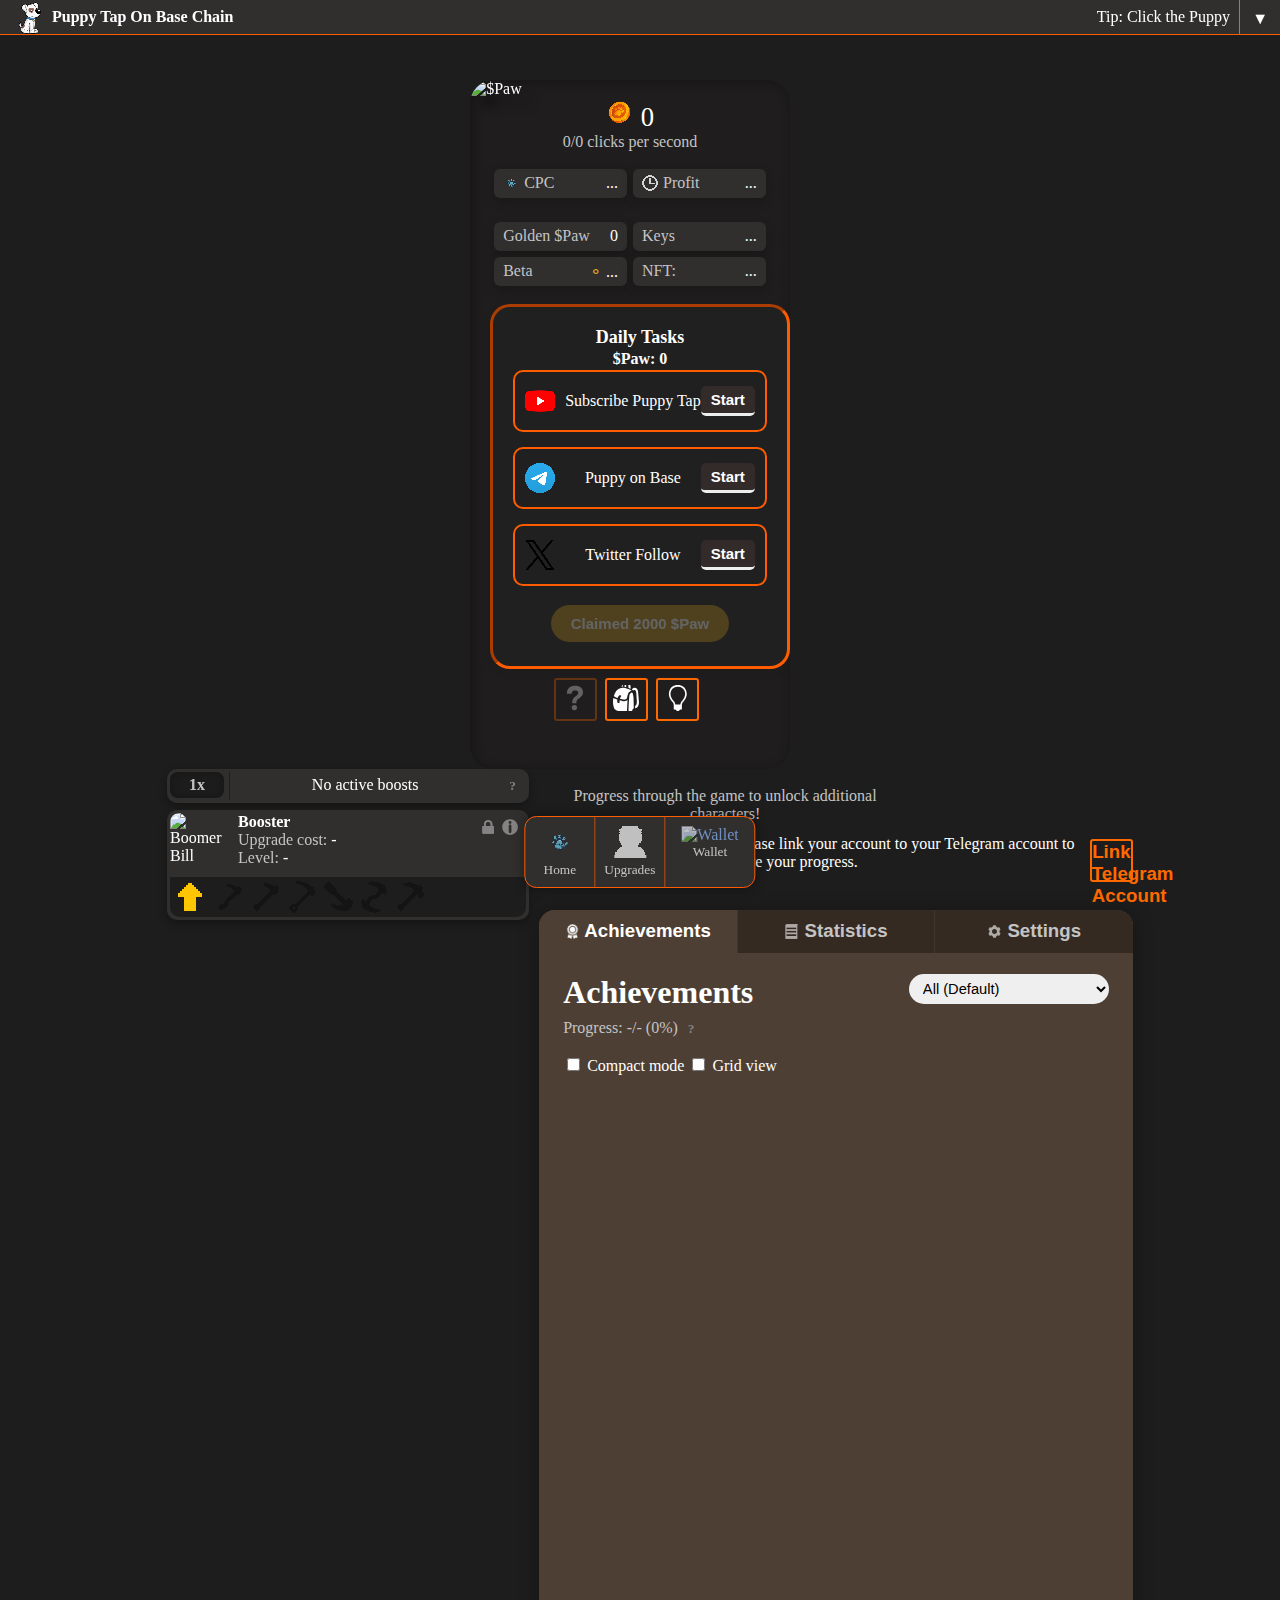
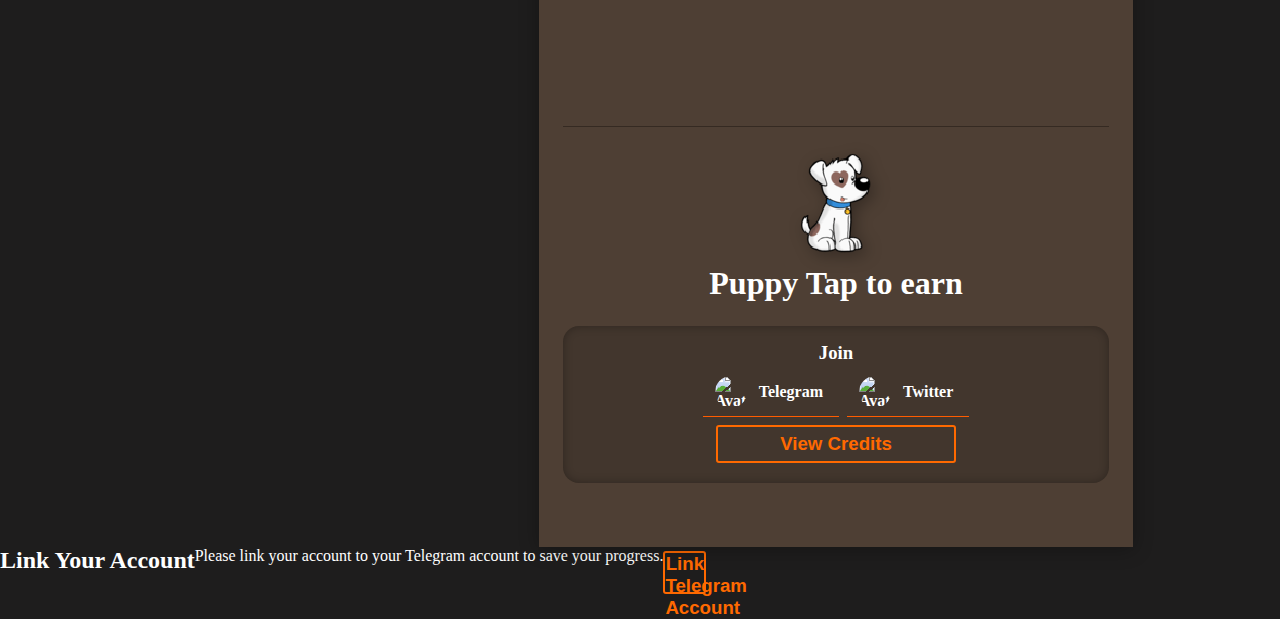
==== index.html @ f2ad4b9a "update" ====
<!DOCTYPE html>
<html lang="en">
<head>
    <meta charset="UTF-8">
    <meta http-equiv="X-UA-Compatible" content="IE=edge">
    <meta name="viewport" content="width=device-width, initial-scale=1.0">

    <!-- Main -->
    <title id="page_title">Puppy Tap On Base </title>
    <link rel="shortcut icon" type="image/png" href="./assets/stats/puppy.png"/>
    <meta name="theme-color" content="#312e2e" id="theme_color">

    <!-- CSS -->
    <link rel="stylesheet" type="text/css" href="puppy_clicker.css">
    <link rel="stylesheet" type="text/css" href="themes.css">

    <!-- Social metadata (link preview) -->
    <!-- https://stackoverflow.com/a/54266944/11039898 -->
    <meta property="og:title" content="puppy" />
    <meta property="og:type" content="website" />
    <meta property="og:url" content="https://game.nasirsynergy.com.ng/" />
    <meta property="og:image" content="https://game.nasirsynergy.com/assets/puppy%20Clicker.png" />

    <!-- Description -->
    <meta name="description" content="Puppy tap game is an exponential growth clicker game where clicking is always incentivised">
    <meta property="og:description" content="Puppy tap game is an exponential growth clicker game where clicking is always incentivised" />

    <!-- Javascript -->
    <script src="puppy_utilities.js" defer></script>
    <script src="gamedata.js" defer></script>
    <script src="puppy_clicker.js" defer></script>
    <script src="styling.js" defer></script>
    <script src="user.js" defer></script>

    <!-- Google tag (gtag.js) -->
<script async src="https://www.googletagmanager.com/gtag/js?id=G-NTHCZFXKB8"></script>
<script>
  window.dataLayer = window.dataLayer || [];
  function gtag(){dataLayer.push(arguments);}
  gtag('js', new Date());

  gtag('config', 'G-NTHCZFXKB8');
</script>
    
    <script src="https://sad.adsgram.ai/js/sad.min.js"></script>
    
</head>
<body>
    <!-- Toast notifications -->
    <div id="toast_container">
        <div id="toasts_clear" onclick="clearToasts()">Close All</div>
    </div>

    <!-- Main page -->
    <main id="main">
        <!-- Status bar -->
        <div class="status_bar">
            <!-- Display when Javascript is turned off -->
            <noscript class="center">
                <style>noscript > div { width: 100%; padding: 16px 0; background-color: var(--warning-red); }</style>
                <div class="center">
                    <b><u>Notice:</u></b> Javascript is required to play Puppy Clicker.<br/>
                    You'll need to enable Javascript for this site in your browser's settings
                </div>
            </noscript>

            <!-- Status bar -->
            <div class="basic_info flex">
                
                <h1 style="font-size: 16px; margin: 0; padding-left: 2px;">
                    <img src="./assets/pixel_puppy_32x.png" alt="" id="main_icon" title="Puppy tap Game">
                    Puppy Tap On Base Chain
                </h1>
                <!-- Tips -->
                <div id="Tip" class="link_styling" onclick="tipchange()" tabindex="0" role="button">Tip: Click the Puppy</div>

                <div id="info_dropdown" tabindex="0">
                    ▼
                    <nav class="hover_menu">
                        <!-- Settings -->
                        <a href="#settings" onclick="panelChange(`settings-panel`)" tabindex="0">
                            <div class="menu_item link_styling secondary_text">
                                <img src="./assets/icons/settings.svg" alt="" class="dropdown_img invert">
                                Settings
                            </div>
                        </a>

                        <!-- Theme/cosmetic -->
                        <div class="flex">
                            <a onclick="themeSwitcher()" tabindex="0">
                                <div class="menu_item link_styling secondary_text" style="border-right: 1px solid var(--border-color);">
                                    <img src="./assets/icons/palette.svg" alt="" class="dropdown_img invert">
                                    Themes
                                </div>
                            </a>
        
                            <a onclick="cosmeticSwitcher()" tabindex="0">
                                <div class="menu_item link_styling secondary_text cosmetic_related">
                                    <img src="./assets/icons/padlock.svg" alt="" class="dropdown_img invert cosmetic_padlock">
                                    <img src="./assets/icons/cosmetic.svg" alt="" class="dropdown_img invert">
                                    Cosmetics
                                </div>
                            </a>
        
                        </div>

                        <!-- Volume -->
                        <div class="menu_item link_styling secondary_text">
                            <label for="volume_master_dropdown">
                                <img src="./assets/icons/volume.svg" alt="" class="dropdown_img invert" id="volume_master_dropdown_img">
                                <input type="range" min="0" max="100" value="100" class="slider" id="volume_master_dropdown">
                            </label>
                        </div>

                        <!-- View credits -->
                        <a tabindex="0" onclick="startCredits()">
                            <div class="menu_item link_styling secondary_text">
                                <img src="./assets/blank.png" alt="" class="dropdown_img">
                                Credits
                            </div>
                        </a>
                        

                        <!-- Privacy Policy -->
                        <a href="https://www.google.com/about/#privacy" target="_blank" rel="noopener noreferrer" tabindex="0">
                            <div class="menu_item link_styling secondary_text">
                                <!-- <img src="https://www.google.com/assets/icon.png" alt="" class="dropdown_img"> -->
                                Privacy Policy
                                <img src="./assets/icons/external.svg" alt="(External)" class="dropdown_img right_img">
                            </div>
                        </a>
                    </nav>
                </div>
            </div>

            <!-- Progress bar -->
            <div id="main_progress_container" class="status_progress_bar">
                <!-- Image -->
                <img src="./assets/tools/tool_0.png" alt="" id="main_progress_image" class="main_progress_image">
                <div id="main_progress" class="pbar status_progress">
                    <!-- Progress -->
                    <div id="main_progress_bar" class="progress"></div>
                </div>
            </div>

        </div>
        
        <!-- $Paw / Characters -->
        <div id="container" class="flex">
            <!-- Left Section -->
            <div id="home" class="anchor_offset"></div>
            <section id="game_section">

                <!-- Falling $Paw -->
                <div id="fallingpuppysArea"></div>

                <!-- $Paw image-->
                <img src="https://i.postimg.cc/90DHWgLN/logo2.png" id="main_puppy" alt="$Paw" role="button" tabindex="0" draggable="false">

                <!-- Lower game section -->
                <div class="home_lower">
                    <!-- Game panel for massag-->
                   <!-- <div class="game_panel">
                        <div class="toast_close" role="button" tabindex="0">X</div>
                        <p>Game massgae panel</p>
                        Lorem ipsum dolor sit amet consectetur adipisicing elit. Tempora iste quae animi fuga. Sunt quos amet deserunt itaque hic modi?
                    </div>-->

                    <!-- Numbers/Info Section -->
                    <div class="mini_stats">
                        <p class="puppy_Count">
                            <img src="./assets/pawtoken.png" width="28" height="28"/>
                            <span id="puppy_Count">0</span> 
                            <span class="farmable_name"></span>
                        </p>                        
                       <p><span id="click_speed">0/0 clicks per second</span></p><br>
                        <div class="row flex">
                            <!-- CPC -->
                            <div class="mini_item" id="list_cpc" data-tooltip="$Paw Per Click">
                                <img src="./assets/stats/cursor_white.png" alt="" class="invert_alt"><span class="mini_name">CPC</span><span id="cpc" class="mini_number">...</span>
                            </div>
                            <!-- CPS -->
                            <div class="mini_item" id="list_cps" data-tooltip="$Paw Per Second">
                                <img src="./assets/stats/clock.png" alt="" class="invert_alt"><span class="mini_name">Profit</span><span id="cps" class="mini_number">...</span>
                            </div>
                        </div><br/>

                        <div class="row flex">
                            <!-- Golden $Paw -->
                            <div class="mini_item" id="list_golden_puppys" data-tooltip="Golden $Paw are created when you prestige. Use them to buy tomes to give your farmers permanent buffs. Be sure to spend all of your golden $Paw before you start farming!">
                                <span class="mini_name">Golden $Paw</span><span id="golden_puppy_count" class="mini_number">0</span>
                            </div>
                            <!-- Tome Pages -->
                            <div class="mini_item" id="list_pages" data-tooltip="For every tome page you have you will recieve a +1% (or more) golden $Paw bonus when prestiging. Earn additional tome pages by completing achievements!">
                                <span class="mini_name">Keys</span><span id="page_count" class="mini_number">...</span>
                            </div>
                        </div>

                        <div class="row flex">
                            <!-- Coins -->
                            <div class="mini_item" id="list_cash" data-tooltip="While clicking the $Paw there is a chance that coins will drop instead of $Paw. Make sure to grab them!">
                                <span class="mini_name">Beta</span><span class="mini_number"><span class="color_cash">⚬</span> <span id="cash_count">...</span></span>
                            </div>
                            <!-- Stamps -->
                            <div class="mini_item" id="list_stamps" data-tooltip="placeholder">
                                <span class="mini_name">NFT:</span><span id="stamp_count" class="mini_number">...</span>
                            </div> 
                        </div>


                    </div>
                                                     <!--Task daily-->

                    <div class="dialog">
                        <div class="dialog-header">Daily Tasks</div>
                        <div class="reward-balance">$Paw: <span id="reward-balance">0</span></div>
                        <div class="task" id="task-yt-sub">
                          <img src="./assets/youtube.png" alt="YouTube">
                          <span>Subscribe Puppy Tap</span>
                          <button onclick="startTask('task-yt-sub', 'https://www.youtube.com/@PuppyTapOnBase')">Start</button>
                        </div>
                        <div class="task" id="task-telegram">
                          <img src="./assets/telegram.png" alt="Telegram">
                          <span>Puppy on Base </span>
                          <button onclick="startTask('task-telegram', 'https://t.me/PuppyTapAnnouncements')">Start</button>
                        </div>
                        <div class="task" id="task-twitter">
                          <img src="./assets/twitter.png" alt="Twitter">
                          <span>Twitter Follow</span>
                          <button onclick="startTask('task-twitter', 'https://x.com/Puppy_On_Base')">Start</button>
                        </div>
                        
                        <button id="claim-reward" disabled onclick="claimReward()">Claimed 2000 $Paw</button>
                      </div>




                    <!-- Buttons -->
                    <div class="main_buttons flex">
                        <!-- Prestige button -->
                        <button onClick="openPrestigeMenu()" class="main_button_item" id="prestige_menu_button" data-tooltip="???" disabled>
                            <img src="./assets/icons/question_mark.svg" alt="Prestige" class="main_button_img" id="prestige_menu_button_img">
                        </button>
                        
                        
                        
                        
                        <!-- Inventory button -->
                        <button onClick="openInventory()" data-tooltip="Inventory" class="main_button_item" id="inventory_button">
                            <img src="./assets/icons/backpack.svg" alt="Inventory" class="main_button_img" id="inventory_button_img">
                        </button>
                        <!-- Tips button -->
                        <button onClick="openTipsMenu()" data-tooltip="Tips" class="main_button_item" id="tips_menu_button">
                            <img src="./assets/icons/lightbulb.svg" alt="Tips" class="main_button_img" id="tips_button_img">
                        </button>
                        
                        <!-- Hardmode button -->
                        <button onClick="openDifficultyMenu()" data-tooltip="Hardmode" class="main_button_item button_red hidden position_absolute" id="difficulty_menu_button">
                            <img src="./assets/icons/medal.png" alt="Hardmode" class="main_button_img" id="tips_button_img">
                        </button>
                        <!-- Share -->
                        <!-- <script>
                            function shareProgress() {
                                navigator.share({
                                    // text:`I\'ve farmed ${player.puppys} Puppy Clicker so far. Check it out!\n\nhttps://google.com/`,
                                    url:'https://google.com/'
                                }).catch(err => {toast('didnt work rip')});
                            }
                        </script>
                        <button onClick="shareProgress()" data-tooltip="Share your progress" class="main_button_item flex" style="width: auto; padding: 5px 9px;">
                            <img src="./assets/icons/share.png" class="main_button_img icon">
                            <span style="margin: 7px 0 0 6px;">Share</span>
                        </button> -->
                    </div>

                    <!-- Prestige potential -->
                    <p id="prestige-section" class="secondary_text center" style="padding-top: 6px;">
                        Prestige potential: <span id="main_prestige_potential">-</span>
                    </p>
                </div>
            </section>

            <!-- Right Section -->
            <div id="characters" class="anchor_offset"></div>
            <section id="character_section">
                
                <!-- Column 1 -->
                <div class="character_column">

                    <!-- Powers -->
                    <div id="powers_container" class="box flex">
                        <div class="mb_vr">
                            <div id="multibuy" class="power_item link_styling bold secondary_text" title="Purchase multiplier - Click to cycle" onclick="multibuySpin()" tabindex="0" role="button">
                                1x
                            </div>
                        </div>

                        <!-- Active boosts -->
                        <div id="boosts" class="flex">
                            <!-- <div class="power_item" id="boost_0">
                                <img src="./assets/pixel_puppy_32x.png" alt=""><span id="time_boost_0">-:--</span>
                            </div> -->
                        </div>

                        <!-- None active -->
                        <div id="no_powers" class="power_item" style="width: 100%; background: none; box-shadow: none; padding-left: 0">
                            No active boosts
                        </div>

                        <!-- Info button -->
                        <span tabindex="0" class="question_mark" title="Boosts will not be remembered if the game is closed" onclick="toast(...toasts.info_boosts)" style="padding-right: 10px; margin-left: auto;">?</span>
                    </div>

                    <!--Boomer Bill Rendering-->
                    <!-- #region -->
                    <div class="Bill characterbox box" id="bill_box">
                        <div class="char_info" id="bill_info">
                            <h2>Booster</h2>
                            <p class="secondary_text">1</p>
                            <hr>
                            <p>Upgrading Booster will increase your $Paw per click</p>
                            
                        </div>
                        <img src="./assets/icons/palette.svg" alt="Customize" title="Cosmetics" class="button_icon char_mini_button char_custom_button" onclick="cosmeticSwitcher('bill')" tabindex="0" role="button">
                        <img src="./assets/icons/info.svg" alt="Info" title="Info" class="button_icon char_mini_button char_info_button" onclick="characterInfo('bill')" tabindex="0" role="button">

                        <!-- Top -->
                        <div class="top flex">
                            <img
                                src="https://i.postimg.cc/QtGLJ0Qr/booster.png" width="25" height="25"
                                alt="Boomer Bill"
                                id="bill_avatar"
                                class="characterimg"
                                title="Boom Booster"
                                onclick="characterInfo('bill')">

                            <div class="characterdesc">
                                <b id="bill_name" class="character_name">Booster</b>
                                <p>Upgrade cost: <span id="UpBillCost" class="upgrade_cost white">-</span></p>
                                <p>Level: <input type="text" value="-" id="Bill_lvl" class="discreet dev_input" autocomplete="off" disabled></p>
                            </div>
                        </div>

                        <!-- Bottom -->
                        <div class="bottom">

                            <img src="./assets/icons/lvl_up_arrow.png" id="bill_level_up" class="levelupimg" alt="Upgrade Boomer Bill" onclick="levelUp(Boomer_Bill,multibuy[mbsel])" title="Level up" tabindex="0" role="button">
                            
                            <p class="toolnumber" id="bill_tool_0_number">err</p>
                            <img src="./assets/tools/tool_0.png" onclick="equipTool(Boomer_Bill,0,multibuy[mbsel])" class="toolicon blackedout tool_0" id="bill_tool_0" tabindex="0" role="button">

                            <p class="toolnumber" id="bill_tool_1_number">err</p>
                            <img src="./assets/tools/tool_1.png" onclick="equipTool(Boomer_Bill,1,multibuy[mbsel])" class="toolicon blackedout tool_1" id="bill_tool_1" tabindex="0" role="button">

                            <p class="toolnumber" id="bill_tool_2_number">err</p>
                            <img src="./assets/tools/tool_2.png" onclick="equipTool(Boomer_Bill,2,multibuy[mbsel])" class="toolicon blackedout tool_2" id="bill_tool_2" tabindex="0" role="button">

                            <p class="toolnumber" id="bill_tool_3_number">err</p>
                            <img src="./assets/tools/tool_3.png" onclick="equipTool(Boomer_Bill,3,multibuy[mbsel])" class="toolicon blackedout tool_3" id="bill_tool_3" tabindex="0" role="button">

                            <p class="toolnumber" id="bill_tool_4_number">err</p>
                            <img src="./assets/tools/tool_4.png" onclick="equipTool(Boomer_Bill,4,multibuy[mbsel])" class="toolicon blackedout tool_4" id="bill_tool_4" tabindex="0" role="button">

                            <p class="toolnumber" id="bill_tool_5_number">err</p>
                            <img src="./assets/tools/tool_5.png" onclick="equipTool(Boomer_Bill,5,multibuy[mbsel])" class="toolicon blackedout tool_5" id="bill_tool_5" tabindex="0" role="button">
                        </div>
                    </div>
                    <!-- #endregion -->

                    <!--Belle Boomerette Rendering-->
                    <!-- #region -->
                    <div class="Belle characterbox box char_locked" id="belle_box">
                        <div  class="char_info" id="belle_info">
                            <h2>Belle</h2>
                            <p class="secondary_text">- keeper-</p>
                            <hr>
                            Upgrading Belle will increase your $Paw per second 1.
                        </div>
                        <img src="./assets/icons/palette.svg" alt="Customize" title="Cosmetics" class="button_icon char_mini_button char_custom_button" onclick="cosmeticSwitcher('belle')" tabindex="0" role="button">
                        <img src="./assets/icons/info.svg" alt="Info" title="Info" class="button_icon char_mini_button char_info_button" onclick="characterInfo('belle')" tabindex="0" role="button">

                        <!-- Top -->
                        <div class="top flex">
                            <img
                            src="https://i.postimg.cc/QtGLJ0Qr/booster.png"
                            alt="Belle Boomerette"
                            id="belle_avatar"
                            class="characterimg"
                            title="Boomer Belle"
                            onclick="characterInfo('belle')">

                            <div class="characterdesc">
                                <b id="belle_name" class="character_name">Belle</b>
                                <p>Upgrade cost: <span id="UpBelleCost" class="upgrade_cost white">-</span></p>
                                <p>Level: <input type="text" value="-" id="Belle_lvl" class="discreet dev_input" autocomplete="off" disabled></p>
                            </div>
                        </div>

                        <!-- Bottom -->
                        <div class="bottom">

                            <img src="./assets/icons/lvl_up_arrow.png" id="belle_level_up" alt="Upgrade Belle Boomerette" onclick="levelUp(Belle_Boomerette,multibuy[mbsel])" class="levelupimg" title="Level up" tabindex="0" role="button">

                            <p class="toolnumber" id="belle_tool_0_number">err</p>
                            <img src="./assets/tools/tool_0.png" onclick="equipTool(Belle_Boomerette,0,multibuy[mbsel])" class="toolicon blackedout tool_0" id="belle_tool_0" tabindex="0" role="button">

                            <p class="toolnumber" id="belle_tool_1_number">err</p>
                            <img src="./assets/tools/tool_1.png" onclick="equipTool(Belle_Boomerette,1,multibuy[mbsel])" class="toolicon blackedout tool_1" id="belle_tool_1" tabindex="0" role="button">

                            <p class="toolnumber" id="belle_tool_2_number">err</p>
                            <img src="./assets/tools/tool_2.png" onclick="equipTool(Belle_Boomerette,2,multibuy[mbsel])" class="toolicon blackedout tool_2" id="belle_tool_2" tabindex="0" role="button">

                            <p class="toolnumber" id="belle_tool_3_number">err</p>
                            <img src="./assets/tools/tool_3.png" onclick="equipTool(Belle_Boomerette,3,multibuy[mbsel])" class="toolicon blackedout tool_3" id="belle_tool_3" tabindex="0" role="button">

                            <p class="toolnumber" id="belle_tool_4_number">err</p>
                            <img src="./assets/tools/tool_4.png" onclick="equipTool(Belle_Boomerette,4,multibuy[mbsel])" class="toolicon blackedout tool_4" id="belle_tool_4" tabindex="0" role="button">

                            <p class="toolnumber" id="belle_tool_5_number">err</p>
                            <img src="./assets/tools/tool_5.png" onclick="equipTool(Belle_Boomerette,5,multibuy[mbsel])" class="toolicon blackedout tool_5" id="belle_tool_5" tabindex="0" role="button">
                        </div>

                    </div>
                    <!-- #endregion -->
                    
                    <!--Gregory Rendering-->
                    <div class="Greg characterbox box char_locked" id="greg_box">
                        <div class="char_info" id="greg_info">
                            <h2>Greg</h2>
                            <p class="secondary_text">- Blacksmith -</p><hr>
                            Upgrade Greg to create and store tools. The maximum amount of tools he and the other characters can hold is equal to his level.
                        </div>
                        <img src="./assets/icons/palette.svg" alt="Customize" title="Cosmetics" class="button_icon char_mini_button char_custom_button" onclick="cosmeticSwitcher('greg')" tabindex="0" role="button">
                        <img src="./assets/icons/info.svg" alt="Info" title="Info" class="button_icon char_mini_button char_info_button" onclick="characterInfo('greg')" tabindex="0" role="button">

                        <!-- Top -->
                        <div class="top flex">
                            <img
                            src="./assets/characters/Greg.png"
                            alt="Gregory"
                            id="greg_avatar"
                            class="characterimg"
                            title="Gregory"
                            onclick="characterInfo('greg')">
                            <div class="characterdesc">
                                <b id="greg_name" class="character_name">Greg</b>
                                <p>Upgrade cost: <span id="UpGregCost" class="upgrade_cost white">-</span></p>
                                <p>Level: <input type="text" value="-" id="Greg_lvl" class="discreet dev_input" autocomplete="off" disabled><span id="greg_next">Next tool at -</span></p>
                            </div>
                        </div>

                        <!-- Bottom -->
                        <div class="bottom secondary_text">
                            <img src="./assets/icons/lvl_up_arrow.png" id="greg_level_up" alt="Upgrade Greg" onclick="levelUp(Gregory,multibuy[mbsel])" class="levelupimg" title="Level up" tabindex="0" role="button">

                            <!-- Crafting display -->
                            <div class="darker_bg_color inactive" title="Idle" id="greg_crafting_info">
                                <img src="./assets/tools/tool_0.png" alt="" id="greg_progress_image" class="main_progress_image">
                                <img src="./assets/icons/refresh.svg" alt="" class="greg_spinny">
                            </div>

                            <!-- Tools -->
                            <span class="tool blackedout" data-tooltip="Hoe" id="greg_tool_0">
                                <span class="tool_price" data-tool-id="0">tool_0</span>
                                <p class="toolnumber" id="greg_tool_0_number">err</p>
                                <img src="./assets/tools/tool_0.png" class="toolicon greg_margin_fix tool_0" onclick="createTool(0,multibuy[mbsel])" tabindex="0" role="button">
                            </span>
                            <span class="tool blackedout" data-tooltip="Sturdy Hoe" id="greg_tool_1">
                                <span class="tool_price" data-tool-id="1">tool_1</span>
                                <p class="toolnumber" id="greg_tool_1_number">err</p>
                                <img src="./assets/tools/tool_1.png" class="toolicon tool_1" onclick="createTool(1,multibuy[mbsel])" tabindex="0" role="button">
                            </span>
                            <span class="tool blackedout" data-tooltip="Scythe" id="greg_tool_2">
                                <span class="tool_price" data-tool-id="2">tool_2</span>
                                <p class="toolnumber" id="greg_tool_2_number">err</p>
                                <img src="./assets/tools/tool_2.png" class="toolicon tool_2" onclick="createTool(2,multibuy[mbsel])" tabindex="0" role="button">
                            </span>
                            <span class="tool blackedout" data-tooltip="Plough" id="greg_tool_3">
                                <span class="tool_price" data-tool-id="3">tool_3</span>
                                <p class="toolnumber" id="greg_tool_3_number">err</p>
                                <img src="./assets/tools/tool_3.png" class="toolicon tool_3" onclick="createTool(3,multibuy[mbsel])" tabindex="0" role="button">
                            </span>
                            <span class="tool blackedout" data-tooltip="Dual Sickle" id="greg_tool_4">
                                <span class="tool_price" data-tool-id="4">tool_4</span>
                                <p class="toolnumber" id="greg_tool_4_number">err</p>
                                <img src="./assets/tools/tool_4.png" class="toolicon tool_4" onclick="createTool(4,multibuy[mbsel])" tabindex="0" role="button">
                            </span>
                            <span class="tool blackedout" data-tooltip="Gilded Hoe" id="greg_tool_5">
                                <span class="tool_price" data-tool-id="5">tool_5</span>
                                <p class="toolnumber" id="greg_tool_5_number">err</p>
                                <img src="./assets/tools/tool_5.png" class="toolicon tool_5" onclick="createTool(5,multibuy[mbsel])" tabindex="0" role="button">
                            </span>

                            <!-- Progress Bar -->
                            <div id="Greg_Bar" class="pbar">
                                <div id="Greg_Progress" class="progress"></div>
                            </div>
                        </div>
                    </div>

                    <!--Charles Rendering-->
                    <div class="Charles characterbox box char_locked" id="charles_box">
                        <div class="char_info" id="charles_info">
                            <h2>Charles</h2>
                            <p class="secondary_text">- Scholar -</p>
                            <hr>
                            <div id="charles_debug"></div>

                            <button onclick="closeDialog()">Done</button>
                        </div>
                        <img src="./assets/icons/palette.svg" alt="Customize" title="Cosmetics" class="button_icon char_mini_button char_custom_button" onclick="cosmeticSwitcher('charles')" tabindex="0" role="button">
                        <img src="./assets/icons/info.svg" alt="Info" title="Info" class="button_icon char_mini_button char_info_button" onclick="characterInfo('charles')" tabindex="0" role="button">

                        <!-- Top -->
                        <div class="top flex">
                            <img
                                src="./assets/characters/Charles.png"
                                alt="Charles"
                                id="charles_avatar"
                                class="characterimg"
                                title="Charles"
                                onclick="characterInfo('charles')">
                            <div class="characterdesc">
                                <b id="charles_name" class="character_name">Charles</b>
                                <div class="flex" style="margin-top: 2px;">
                                    <button id="charles_prestige_button" onclick="openPrestigeMenu()" style="width: 280px; margin-left: 2px;">
                                        Prestige info
                                    </button>
                                </div>
                            </div>
                        </div>

                        <!-- Bottom -->
                        <div class="bottom shop_bottom" id="charles_shop">
                            <!-- Charles' tomes -->
                            <div class="tooltip_area">
                                <div
                                onclick="Charles.improveWorkingConditions.add(multibuy[mbsel])"
                                id="ImproveWorkingConditions_button"
                                class="unbold shop_item flex cant_afford"
                                tabindex="0"
                                role="button">
                                    <img src="./assets/items/tome_iwc.png" alt="" class="shop_img tome_iwc">
                                    <div class="info charles_shop_containter">
                                        <p>Improve Working Conditions</p>
                                        <div id="iwc_effect" class="shop_value secondary_text"></div>
                                        <span id="iwc_count" class="secondary_text">x0</span>
                                        <span id="ImproveWorkingConditions" class="shop_price">---</span>
                                    </div>
                                </div>

                                <div class="shop_tooltip">
                                    Increases Bill and Belle's output
                                </div>
                            </div>

                            <div class="tooltip_area">
                                <div
                                onclick="Charles.betterHoes.add(multibuy[mbsel])"
                                id="BetterHoes_button"
                                class="unbold shop_item flex cant_afford"
                                tabindex="0"
                                role="button">
                                    <img src="./assets/items/tome_tools.png" alt="" class="shop_img tome_tools">
                                    <div class="info charles_shop_containter">
                                        <p>High Quality Tools</p>
                                        <div id="bh_effect" class="shop_value secondary_text"></div>
                                        <span id="bh_count" class="secondary_text">x0</span>
                                        <span id="BetterHoes" class="shop_price">---</span>
                                    </div>
                                </div>

                                <div class="shop_tooltip">
                                    Increases the power of equipped tools
                                </div>
                            </div>

                            <div class="tooltip_area">
                                <div
                                onclick="Charles.decreaseWages.add(multibuy[mbsel])"
                                id="DecreaseWages_button"
                                class="unbold shop_item pointer flex cant_afford"
                                tabindex="0"
                                role="button">
                                    <img src="./assets/items/tome_dww.png" alt="" class="shop_img tome_dww">
                                    <div class="info charles_shop_containter">
                                        <p>Decrease Worker Wages</p>
                                        <div id="dww_effect" class="shop_value secondary_text"></div>
                                        <span id="dww_count" class="secondary_text">x0</span>
                                        <span id="DecreaseWages" class="shop_price">---</span>
                                    </div>
                                </div>
                                <div class="shop_tooltip">
                                    Decreases the rate at which character prices increase
                                </div>
                            </div>

                            <!-- Info -->
                            <p class="secondary_text center" style="padding: 4px; margin-top: 8px;">
                                Golden $Paw research - Buy tomes
                            </p>

                        </div>
                    </div>

                </div>


                <!-- Character column 2 -->
                <!-- #region -->
                <div class="character_column">

                    <!--Jared Rendering-->
                    <div class="jared characterbox box char_locked" id="jared_box">
                        <div class="char_info" id="jared_info">
                            <h2>Jared</h2>
                            <p class="secondary_text">- Shopkeep -</p>
                            <hr>
                            Sells trinkets that grant special abilities. Trinkets are kept when you prestige.
                        </div>
                        <img src="./assets/icons/palette.svg" alt="Customize" title="Cosmetics" class="button_icon char_mini_button char_custom_button" onclick="cosmeticSwitcher('jared')" tabindex="0" role="button">
                        <img src="./assets/icons/info.svg" alt="Info" title="Info" class="button_icon char_mini_button char_info_button" onclick="characterInfo('jared')" tabindex="0" role="button">

                        <!-- Top -->
                        <div class="top flex">
                            <img
                                src="./assets/characters/Jared.png"
                                alt="Jared"
                                id="jared_avatar"
                                class="characterimg"
                                title="Jared"
                                onclick="characterInfo('jared')">
                            <div class="characterdesc">
                                <b id="jared_name" class="character_name">Jared</b>
                                <p class="secondary_text">
                                    Trinket shop
                                </p>
                            </div>
                        </div>

                        <!-- Bottom -->
                        <div class="bottom shop_bottom">
                            <div id="jared_shop">
                                <div class="center">
                                    <img src="./assets/items/trinkets/mouse_2.png" alt="" style="height: 48px; width: 48px;">
                                    <img src="./assets/items/trinkets/origami.png" alt="" style="height: 48px; width: 48px;">
                                    <img src="./assets/items/trinkets/credit.png" alt="" style="height: 48px; width: 48px;">
                                    <br>
                                    Interested in some high quality merchandise?
                                    <br>
                                    <button style="width: 70%; margin-top: 8px;" onclick="hireJared()">Hire <span class="secondary_text">(10m $Paw)</span></button>
                                </div>
                            </div>
                        </div>
                    </div>

                    <!--Carl Rendering-->
                    <div class="carl characterbox box char_locked" id="carl_box">
                        <div class="char_info" id="carl_info">
                            <h2>Carl</h2>
                            <p class="secondary_text">- Artist -</p>
                            <hr>
                            The artist. Ever get tired of farming $Paw? Of course not, but you can still change it up if you so choose.
                        </div>
                        <img src="./assets/icons/palette.svg" alt="Customize" title="Cosmetics" class="button_icon char_mini_button char_custom_button" onclick="cosmeticSwitcher('carl')" tabindex="0" role="button">
                        <img src="./assets/icons/info.svg" alt="Info" title="Info" class="button_icon char_mini_button char_info_button" onclick="characterInfo('carl')" tabindex="0" role="button">

                        <!-- Top -->
                        <div class="top flex">
                            <img
                                src="./assets/characters/Carl.png"
                                alt="Carl"
                                id="carl_avatar"
                                class="characterimg"
                                title="Carl"
                                onclick="characterInfo('carl')">
                            <div class="characterdesc flex">
                                <div>
                                    <b id="carl_name" class="character_name">Carl</b>
                                    <div class="flex" style="margin-top: 2px;">
                                        <button id="carl_theme_button" class="char_button new_indicator_theme" onclick="themeSwitcher()" style="width: 140px; margin-left: 2px;">
                                            Themes
                                        </button>
                                        <button id="carl_cosmetic_button" class="char_button new_indicator_cosmetic" onclick="cosmeticSwitcher()" style="width: 140px">
                                            Cosmetics
                                        </button>
                                    </div>
                                </div>

                                <!-- <button id="carl_custom_button" class="half_width" onclick="confetti()">
                                    Custom
                                </button> -->
                            </div>
                        </div>

                        <!-- Bottom -->
                        <div class="bottom shop_bottom">
                            <div id="carl_shop"></div>
                            <!-- <div class="shop_nav">
                                <div class="shop_nav_item nav_prev" tabindex="0" role="button" onclick="populateCarl(-1)">⯇</div>
                                <p class="secondary_text" id="carl_page_indicator">1/4</p>
                                <div class="shop_nav_item nav_prev" tabindex="0" role="button" onclick="populateCarl(1)">⯈</div>
                            </div> -->
                        </div>
                    </div>

                    <!-- More characters tooltip -->
                    <br>
                    <p class="secondary_text center" id="more_chars_tooltip">
                        Progress through the game to unlock additional characters!
                    </p>

                    <!-- User Account Section -->
                    <div id="user_account_section" class="flex">
                        <h2>Link Your Account</h2>
                        <p>Please link your account to your Telegram account to save your progress.</p>
                        <button onclick="linkTelegramAccount()" class="main_button_item">
                            Link Telegram Account
                        </button>
                    </div>

        <!-- Game navigation -->
        <nav id="game_nav" class="flex">
            <a href="#home">
                <figure>
                    <img src="./assets/icons/pixel_puppy_white.png" alt="Play" class="invert_alt">
                    <figcaption>Home</figcaption>
                </figure>
            </a>
            <a href="#characters">
                <figure>
                    <img src="./assets/icons/silhouette.png" alt="Characters" class="invert_alt">
                    <figcaption>Upgrades</figcaption>
                </figure>
            </a>
            <a href="#settings">
                <figure>
                    <img src="https://i.postimg.cc/pdKGZ8H5/wallet-1.png" alt="Wallet" class="invert_alt">
                    <figcaption>Wallet</figcaption>
                </figure>
            </a>
        </nav>

        <!-- Tripane -->
        <div id="settings" class="anchor_offset"></div>
        <div id="tripane">
            <div id="tab_bar" class="flex">
                <button class="activetab tab secondary_text" id="achievements-panel-button" onclick="panelChange(`achievements-panel`)"><img src="./assets/icons/medal.png" alt="" class="button_icon"> Achievements</button><button class="tab secondary_text" id="stats-panel-button" onclick="panelChange(`stats-panel`)"><img src="./assets/icons/info.png" alt="" class="button_icon"> Statistics</button><button class="tab secondary_text" id="settings-panel-button" onclick="panelChange(`settings-panel`)"><img src="./assets/icons/settings.svg" alt="" class="button_icon invert"> Settings</button>
            </div>

            <!-- Achievements Panel -->
            <div id="achievements-panel" class="panel remove unremove">
                <h1>Achievements</h1>
                
                <!-- Filter dropdown -->
                <select name="achievement_filter" id="achievement_filter" class="panel_select">
                    <option value="all">
                        All (Default)
                    </option>
                    <option value="unlocked">
                        Unlocked
                    </option>
                    <option value="locked">
                        Locked
                    </option>
                    <option value="challenge">
                        Challenge Achievements
                    </option>
                    <option value="secret">
                        Secret Achievements
                    </option>
                </select>

                <!-- <p>Achievements will go here (when they've been implemented)</p><br> -->
                <p class="secondary_text">
                    Progress: <span id="achievement_progress">-/- (0%)</span>
                    <span tabindex="0" class="question_mark" title="Secret (or hidden) achievements are not required to reach 100%" onclick="toast(...toasts.info_achieve_percent)">?</span>
                </p><br>
                <label for="compact_achievements">
                    <input type="checkbox" id="compact_achievements" onclick="setting('compact_achievements')" data-option> Compact mode
                </label>
                <label for="achievements_grid">
                    <input type="checkbox" id="achievements_grid" onclick="setting('achievements_grid')" data-option> Grid view
                </label><br><br>
                
                <div id="achievements_list">
                    <!-- Old achievement notification -->
                    <!-- <div class="info-item">
                        <img src="./assets/puppy Clicker.png" alt="$Paw" class="achievement-img">
                        <div>
                        <h1>Achievement earned: Click the $Paw</h1>
                        <p>Click the $Paw</p>
                        </div>
                    </div>-->
                </div>
            </div>

            <!-- Statistics Panel -->
            <div id="stats-panel" class="panel remove">
                <div id="info-inner">
                    <h1>Statistics</h1>
                    <i class="secondary_text">View your numbers</i><br/><br/>

                    <!-- Statistics -->
                    <div id="statistics">
                        <!-- Prestige -->
                        <div id="this_prestige_stats" class='remove'>
                            <h3>This prestige:</h3>
                            <details class="stat_collapse">
                                <summary><img src="./assets/stats/puppy.png" alt="" class="stats_icon button_icon"> $Paw earned: <b id="prestige_puppys">---</b></summary>
                                <p>From clicking: <b id="prestige_puppys_clicked">---</b></p>
                                <p>From CPS: <b id="prestige_puppys_idled">---</b></p>
                                <p>From falling $Paw: <b id="prestige_puppys_bonus">---</b></p>
                            </details>
                            <p><img src="./assets/stats/pointer.png" alt="" class="stats_icon button_icon"> Total Clicks: <b id="prestige_clicks">---</b></p>
                            <details class="stat_collapse">
                                <summary><img src="./assets/tools/tool_0.png" alt="" class="stats_icon button_icon"> Tools crafted: <b id="prestige_hoes_crafted_total">---</b><br/></summary>
                                <p>Hoe:        <b id="prestige_hoes_crafted_0">---</b></p>
                                <p>Sturdy Hoe: <b id="prestige_hoes_crafted_1">---</b></p>
                                <p>Scythe:     <b id="prestige_hoes_crafted_2">---</b></p>
                                <p>Plough:     <b id="prestige_hoes_crafted_3">---</b></p>
                                <p>Dual Sickle:<b id="prestige_hoes_crafted_4">---</b></p>
                                <p>Gilded Hoe: <b id="prestige_hoes_crafted_5">---</b></p>
                            </details>
                            <p>Falling $Paw grabbed: <b id="prestige_falling_puppys_grabbed">---</b></p>
                            <p>Boosts used: <b id="prestige_boosts_used">---</b></p>
                        </div>

                        <!-- Lifetime -->
                        <h3>Lifetime:</h3>
                        <p>Time played: <b id="stat_time_played">---</b></p><br/>

                        <details class="stat_collapse">
                            <summary><img src="./assets/stats/puppy.png" alt="" class="stats_icon button_icon"> $Paw earned: <b id="lifetime_puppys">---</b></summary>
                            <p>From clicking: <b id="lifetime_puppys_clicked">---</b></p>
                            <p>From CPS: <b id="lifetime_puppys_idled">---</b></p>
                            <p>From falling $Paw: <b id="lifetime_puppys_bonus">---</b></p>
                        </details>
                        <p><img src="./assets/stats/pointer.png" alt="" class="stats_icon button_icon"> Total Clicks: <b id="lifetime_clicks">---</b></p>
                        <details class="stat_collapse">
                            <summary>Tools crafted: <b id="lifetime_hoes_crafted_total">---</b><br/></summary>
                            <p>Hoe:        <b id="lifetime_hoes_crafted_0">---</b></p>
                            <p>Sturdy Hoe: <b id="lifetime_hoes_crafted_1">---</b></p>
                            <p>Scythe:     <b id="lifetime_hoes_crafted_2">---</b></p>
                            <p>Plough:     <b id="lifetime_hoes_crafted_3">---</b></p>
                            <p>Dual Sickle: <b id="lifetime_hoes_crafted_4">---</b></p>
                            <p>Gilded Hoe:     <b id="lifetime_hoes_crafted_5">---</b></p>
                        </details>
                        <p>Falling $Paw grabbed: <b id="lifetime_falling_puppys_grabbed">---</b></p>
                        <p>Boosts used: <b id="lifetime_boosts_used">---</b></p><br/>

                        <p>Prestiges: <b id="lifetime_prestige">---</b></p>
                        <p><img src="./assets/stats/golden_puppy.png" alt="" class="stats_icon button_icon"> Golden $Paw earned: <b id="lifetime_golden_puppys">---</b></p>
                        <p><img src="./assets/stats/golden_puppy_spent.png" alt="" class="stats_icon button_icon"> Golden $Paw spent: <b id="lifetime_golden_puppys_spent">---</b></p>
                        <p>Coins earned: <b id="lifetime_cash">---</b></p>
                        <p>Coins spent: <b id="lifetime_cash_spent">---</b></p><br>

                        <p>Clicks per second (Best): <b id="lifetime_clickspeedrecord">---</b></p><br/>

                        <p>Themes: <b id="stat_themes">---</b></p>
                        <p>Cosmetics: <b id="stat_cosmetics">---</b> <span tabindex="0" class="question_mark" title="This does not include default cosmetics. Secret cosmetics are not required to reach 100%. A more detailed breakdown is in the cosmetics menu." onclick="toast(...toasts.info_cosmetic_percent)">?</span></p> 
                        <p class="jared_related">Trinkets: <b id="stat_trinkets">---</b></p>
                        <br/>

                        <p>Achievements: <b id="stat_achievements">---</b></p>
                    </div>
                </div> 
            </div>

            <!-- Settings Panel -->
            <div id="settings-panel" class="panel remove">
                <h1>Settings</h1>
                <p class="secondary_text"><i>Customize Puppy Clicker</i></p><br>
                <!-- <p class="secondary_text"><i>Optionally opt into or optimize options</i></p><br> -->

                <!-- Developer -->
                <div id="devp"></div>

                <!-- Options -->
                <div id="options_container">
                    <!-- Customization -->
                    <section>
                        <h6>Customization</h6>
                        <label for="theme_button">
                            <div class="option" id="theme_button" onclick="themeSwitcher()" role="button" tabindex="0">
                                <img src="./assets/icons/palette.svg" alt="" class="button_icon invert">
                                Themes
                                <img src="./assets/icons/right_arrow.svg" alt="" class="button_icon invert ra">
                            </div>
                        </label>
                        <label for="cosmetic_button">
                            <div class="option cosmetic_related" id="cosmetic_button" onclick="cosmeticSwitcher()" role="button" tabindex="0">
                                <img src="./assets/icons/padlock.svg" alt="" class="button_icon invert cosmetic_padlock">
                                <img src="./assets/icons/cosmetic.svg" alt="" class="button_icon invert">
                                Cosmetics
                                <img src="./assets/icons/right_arrow.svg" alt="" class="button_icon invert ra">
                            </div>
                        </label>
                        <label for="cosmetic_auto_equip">
                            <div class="option">
                                <img src="./assets/icons/cosmetic_gear.png" alt="" class="button_icon invert">
                                Auto-equip new cosmetics
                                <input type="checkbox" id="cosmetic_auto_equip" onclick="setting('cosmetic_auto_equip')" data-option>
                            </div>
                        </label>
                        <label for="FunTipPercentage">
                            <div class="option">
                                <img src="./assets/blank.png" alt="" class="button_icon invert">
                                Percentage of fun tips<br/>
                                <div class="flex">
                                    <input type="range" min="0" max="100" value="50" class="slider" id="FunTipsSlider" data-option-slider="fun_tip_percentage">
                                    <input type="number" name="fun_tip_percentage_label" id="FunTipsSliderLabel" class="discreet" min="0" max="100" data-option-slider="fun_tip_percentage">
                                </div>
                            </div>
                        </label>
                    </section>

                    <!-- Gameplay -->
                    <section>
                        <h6>Gameplay</h6>
                        <label for="edit_keybinds">
                            <div class="option" id="edit_keybinds" onclick="keybindsMenu()" role="button" tabindex="0">
                                <img src="./assets/icons/keyboard.svg" alt="" class="button_icon bright_200">
                                Keybinds
                                <img src="./assets/icons/right_arrow.svg" alt="" class="button_icon invert ra">
                            </div>
                        </label>
                        <label for="enable_keybinds">
                            <div class="option">
                                <img src="./assets/blank.png" alt="" class="button_icon invert">
                                Enable keybinds
                                <input type="checkbox" id="enable_keybinds" onclick="setting('enable_keybinds')" data-option checked>
                            </div>
                        </label>

                        <label for="tutorial_messages">
                            <div class="option">
                                <img src="./assets/icons/info.svg" alt="" class="button_icon invert">
                                Tutorial messages
                                <input type="checkbox" id="tutorial_messages" onclick="setting('tutorial_messages')" data-option checked>
                            </div>
                        </label>
                        <label for="carl_shop_toasts">
                            <div class="option">
                                <img src="./assets/blank.png" alt="" class="button_icon invert">
                                Carl shop notifications
                                <input type="checkbox" id="carl_shop_toasts" checked onclick="setting('carl_shop_toasts')" data-option>
                            </div>
                        </label>
                        <label for="autosave_interval">
                            <div class="option">
                                <img src="./assets/icons/floppy.svg" alt="" class="button_icon invert">
                                Autosave Frequency (seconds)
                                <p class="secondary_text">Game will also save when closed in supported browsers</p>
                                <div class="flex">
                                    <input type="range" id="autosave_interval" min="1" max="60" value="5" class="slider" data-option-slider="autosave_interval">
                                    <input type="number" id="autosave_interval_label" min="1" max="60" value="5" class="discreet" data-option-slider="autosave_interval"/>
                                </div>
                            </div>
                        </label>
                    </section>

                    <!-- Interface -->
                    <section>
                        <h6>Interface</h6>
                        <label for="show_nav">
                            <div class="option">
                                <img src="./assets/blank.png" alt="" class="button_icon invert">
                                Mobile nav bar
                                <input type="checkbox" id="show_nav" onclick="setting('show_nav')" data-option>
                            </div>
                        </label>
                        <label for="full_numbers">
                            <div class="option">
                                <img src="./assets/blank.png" alt="" class="button_icon invert">
                                Full numbers
                                <input type="checkbox" id="full_numbers" onclick="setting('full_numbers')" data-option>
                            </div>
                        </label>
                        <label for="enableMainProgress">
                            <div class="option">
                                <img src="./assets/blank.png" alt="" class="button_icon invert">
                                Always-on-top progress bar
                                <input type="checkbox" id="enableMainProgress" onclick="settingMainProgress()" data-option/>
                            </div>
                        </label>
                        <label for="confetti_effects">
                            <div class="option">
                                <img src="./assets/blank.png" alt="" class="button_icon invert">
                                Confetti effects
                                <input type="checkbox" id="confetti_effects" onclick="setting('confetti_effects')" data-option>
                            </div>
                        </label>
                        <label for="notificationLength">
                            <div class="option">
                                <img src="./assets/stats/clock.png" alt="" class="button_icon">
                                Notification Length
                                <p class="secondary_text">Time (in seconds) that notifications will stay on your screen</p>
                                <div class="flex">
                                    <input type="range" id="notificationLength" min="2" max="15" value="6" class="slider" data-option-slider="notificationLength">
                                    <input type="number" id="notificationLength_label" min="2" max="15" value="6" class="discreet" data-option-slider="notificationLength"/>
                                </div>
                            </div>
                        </label>
                    </section>

                    <!-- Sounds options -->
                    <section>
                        <h6>Audio</h6>
                        <label for="enableSounds">
                            <div class="option">
                                <img src="./assets/blank.png" alt="" class="button_icon invert">
                                Sounds
                                <input type="checkbox" id="enableSounds" onclick="settingSounds()" data-option>
                            </div>
                        </label>
                        <label for="enableMusic">
                            <div class="option">
                                <img src="./assets/blank.png" alt="" class="button_icon invert">
                                Beta music
                                <input type="checkbox" id="enableMusic" onclick="settingMusic()" data-option>
                            </div>
                        </label>
                        <label for="enablepuppySounds">
                            <div class="option">
                                <img src="./assets/blank.png" alt="" class="button_icon invert">
                                Beta Puppy sounds
                                <input type="checkbox" id="enablepuppySounds" onclick="settingpuppySounds()" data-option>
                            </div>
                        </label>
                        <label for="volume_master">
                            <div class="option">
                                <img src="./assets/icons/volume.svg" alt="" class="button_icon invert" id="volume_master_img">
                                Volume
                                <div class="flex">
                                    <input type="range" min="0" max="100" value="0" class="slider" id="volume_master">
                                    <input type="number" name="volume_master_percent" id="volume_master_percent" class="discreet" min="0" max="100" value="0">
                                </div>
                            </div>
                        </label>
                    </section>
                    
                    <!-- Danger Zone -->
                    <section>
                        <h6>Danger Zone</h6>
                        <div class="flex">
                            <!-- Delete save -->
                            <button class="button_red full_width" onClick="openDialog(...dialog.clearsave)" style="margin-right: 6px;">
                                Delete Save Data
                            </button>
                            <!-- Reset settings -->
                            <button onClick="openDialog(...dialog.settings_reset)" class="full_width">
                                Reset Settings
                            </button>
                        </div>

                    </section>
                </div>
            </div>

            <!-- Footer -->
            <footer>
                <hr><br>
                <!-- Title -->
                <div>
                    <img src="./assets/theme/pixel_puppy.png" alt="$Paw Clicker" title="$Paw Clicker" class="footer_puppy" onclick="eggUp()" tabindex="0" role="button">
                    <h1 style="margin-top: 8px;">Puppy Tap to earn</h1>
                   
                </div>

                <!-- Columns -->
                <div class="footer_bottom">
                    <!-- Created by -->
                    <div class="footer_column">
                        <h3>Join</h3>
                        <div class="flex" style="align-items: center; justify-content: center;">
                            <a href="https://t.me/puptopia" class="user_card" target="_blank" rel="noopener noreferrer">
                                <div class="flex" style="margin-right: 8px;">
                                    <img src="https://i.postimg.cc/Jhp6WzDp/telegram-5662082-640.png" alt="Avatar">
                                    <p>Telegram</p>
                                </div>
                            </a>
                            <a href="https://x.com/PuppyTap" class="user_card" target="_blank" rel="noopener noreferrer">
                                <div class="flex">
                                    <img src="https://i.postimg.cc/cJLhTG9w/twitter.png" alt="Avatar">
                                    <p>Twitter</p>
                                </div>
                            </a>
                        </div>
                        <button onclick="startCredits()" style="width: 100%; max-width: 240px; margin-top: 8px;">View Credits</button><br/>
                        
                    </div>

                    <!-- Links -->
                </div>

            </footer>
        </div>
    </main>

    <!-- Inventory -->
    <!-- <div id="inventory_menu" class="popup_box fancy_switcher">
        <h2 class="toast_close generic_close" title="Close" onclick="closeDialog()" tabindex="0" role="button">x</h2>
        <h1>Inventory</h1>
        <p><i class="secondary_text">Secondary text</i></p><br>

        <nav class="inventory_filter">
            <img src="./assets/icons/star.png" alt="Special">
        </nav>

        <div class="flex">
            Inventory slots
            <div id="inventory">
                <div class="inventory_slot main_bg_color">
                    <img src="./assets/puppy Clicker.png" alt="$Paw">
                    <p class="inventory_number secondary_text">x1200</p>
                </div>
                <div class="inventory_slot main_bg_color">
                    <img src="" alt="Tome1">
                    <p class="inventory_number secondary_text">x2</p>
                </div>
                <div class="inventory_slot main_bg_color"></div>
                <div class="inventory_slot main_bg_color"></div>
            </div>
    
            Preview pane
            <div id="inventory_preview">
                <div class="inventory_slot main_bg_color item_preview">
                    <img src="./assets/puppy Clicker.png" alt="$Paw">
                </div>
                <h2 style="margin-bottom: 6px;">$Paw</h2>
                <p class="secondary_text">
                    Good old $Paw
                </p>
            </div>
        </div>

    </div> -->

    <!-- Tips menu -->
    <div id="tips_menu" class="popup_box fancy_switcher">
        <h2 class="toast_close generic_close" title="Close" onclick="closeDialog()" tabindex="0" role="button">x</h2>
        <h1>Tips</h1>
        <p class="secondary_text">Game knowledge</p>

        <!-- List -->
        <div id="tips_list">
            <p class="tip_item"><span class="tip_number">0</span>Error: unable to load tips</p>
        </div>
    </div>

    <!-- User Account Section -->
    <div id="user_account_section" class="flex">
        <h2>Link Your Account</h2>
        <p>Please link your account to your Telegram account to save your progress.</p>
        <button onclick="linkTelegramAccount()" class="main_button_item">
            Link Telegram Account
        </button>
    </div>

</div>

<!-- Visual effects -->
<div id="bonusVisualArea"></div>
<div id="mouse_confetti"></div>
</body>
</html>
---- puppy_clicker.css ----
/* Google fonts */
@import url('https://fonts.googleapis.com/css2?family=Anton&display=swap');
@import url('https://fonts.googleapis.com/css2?family=Rowdies&family=Ubuntu+Mono:wght@400;700&display=swap');

/* @font-face kit by Fonts2u (https://fonts2u.com) */
/* From https://fonts2u.com/minecraft-regular.font */
@font-face {
    font-family: "Minecraft Regular";
    src: url("./assets/fonts/1_Minecraft-Regular.eot?") format("eot"),
         url("./assets/fonts/1_Minecraft-Regular.woff") format("woff"),
         url("./assets/fonts/1_Minecraft-Regular.ttf") format("truetype"),
         url("./assets/fonts/1_Minecraft-Regular.svg#Minecraft-Regular") format("svg");
    font-weight: normal;
    font-style: normal;
}

/* Variables */
:root {
    /* Text */
    --text: rgb(255, 255, 255);
    --secondary-text: #c4c4c4;
    --text-inverted: black;
    --link: rgb(137, 184, 255);

    /* Font */
    --font: Cambria, Cochin, Georgia, Times, 'Times New Roman', serif;
    --font-click: 'Anton', Impact, Haettenschweiler, 'Arial Narrow Bold', sans-serif;
    --font-button: Arial, Helvetica, sans-serif;
    --font-x: 'Gill Sans', 'Gill Sans MT', Calibri, 'Trebuchet MS', sans-serif;

    /* Button */
    --button-color:     rgb(255, 105, 0);
    --button-bg:        transparent;

    /* Backgrounds */
    --bg:               #1e1d1d;
    --bg-lighter:       #312e2e;
    --bg-popup:         #353535;
    --bg-darker:        #1f1d1d;
    --border-color:     #ff5c00;
    /* --main-shop-hover:  #222020; */
    
    /* Semi-transparent */
    --classic-tooltip-bg:rgba(0, 0, 0, 0.8);
    --locked-bg:         rgba(0, 0, 0, 0.15);
    --backdrop-color:    rgba(0, 0, 0, 0.5);

    /* Tri-pane colors */
    --alt-bg:           #4e3f34;
    --alt-bg-darker:    #42362d;
    --alt-bg-darkest:   #352a22;
    --alt-bg-lighter:   #635145;

    /* Misc */
    --progress-light:   lightgreen;
    --progress-dark:    rgb(75, 192, 75);
    --gray:             gray;
    --color-cash:       goldenrod;
    --generic-blue:     #518ed4;
    --golden-puppy:    #fae100;
    --warning-red:      rgb(255, 65, 65);

    /* --one: #cd72da;
    --two: #fffd89;
    --three: white;
    --four: white; */
}

/* Scrollbar */
::-webkit-scrollbar {
	width: 16px;
}
::-webkit-scrollbar-track {
	border-radius: 10px;
	background-color: var(--bg);
}
::-webkit-scrollbar-thumb {
	border-radius: 10px;
	background-color: var(--border-color);
    /* Fake margins from https://stackoverflow.com/a/45420691/11039898 */
    box-shadow: inset 0 0 10px 10px var(--border-color);
    border: 3px solid var(--bg);
}

/* Universal */
* {box-sizing: border-box;}
body {
    font-family: var(--font);
    background-color: var(--bg);
    color: var(--text);
    

    margin: 0;
    padding: 0;
}

p {margin: 0;}
a {color: var(--link);}
a:hover {filter: brightness(120%);}
h2, h3 { margin: 0; }
h4 { margin: 10px 0 0 0; }
hr {
    border: none;
    height: 1px;
    background-color: var(--border-color);
}
img {
    user-select: none;
    -webkit-user-select: none;
    -webkit-user-drag: none;

    touch-action: manipulation;
    image-rendering: pixelated;
    object-fit: cover;
}

/* Shorthand classes */
.flex {display: flex;}
.flex_1 {flex: 1;}
.justify_center {justify-content: center;}
.half_width {width: 50% !important;}
.full_width {width: 100% !important;}
.overflow_hidden {overflow: hidden !important;}
.center { text-align: center; }
.bold { font-weight: bold; }
.unbold { font-weight: unset; }
.underline { text-decoration: underline !important; }
.bright_200 { filter: brightness(200%); }
.no_border { border: none !important; }
.render_pixelated { image-rendering: pixelated !important; }
.opacity0 {opacity: 0 !important;}
.position_absolute { position: absolute !important; }
.position_unset { position: unset !important; }
.transition_none { transition: none !important; }
.pointer {cursor: pointer;}

.anchor_offset {
    display: block;
    position: relative;
    top: -96px;
    visibility: hidden;
}

/* Hide/unhide */
.hidden { visibility: hidden !important; }
.visible { visibility: visible !important; }
.remove {
    visibility: hidden !important;
    position: absolute !important;
    overflow: hidden !important;
    pointer-events: none !important;
    transform: translateY(-100%) !important;
}
.remove:not(.unremove) .achieve_grid .achievement_item { opacity: 0; }
.unremove {
    visibility: inherit !important;
    position: unset !important;
    overflow: hidden !important;
    transform: none !important;
    pointer-events: initial !important;
}

/* Show menus */
#overlay.show_dialog #dialog,
#overlay.show_theme #theme_menu,
#overlay.show_cosmetic #cosmetic_menu,
#overlay.show_prestige #prestige_menu,
/* #overlay.show_inventory #inventory_menu, */
#overlay.show_tips #tips_menu,
#overlay.show_keybinds #keybinds_menu,
#overlay.show_credits #credits
{ display: unset !important; }

/* Container */
#container {
    justify-content: center;
    flex-wrap: wrap;
    margin-top: 80px;
    min-height: 738px;
}

/* Input */
button {
    font-family: var(--font-button);
    background-color: var(--button-bg);
    color: var(--button-color);
    border: 2px solid var(--button-color);
    margin: 4px 0;

    font-weight: bold;
    font-size: 14pt;
    padding: 6px 12px;
    border-radius: 3px;
    cursor: pointer;

    transition-property: transform, background-color, color;
    transition-duration: 0.25s;

    vertical-align: middle;
    outline: none;
}
button:hover,
button:focus-visible {
    color: var(--text-inverted);
    background-color: var(--button-color);

    transform: translateY(-1px);
    box-shadow: 0 8px 16px rgba(0, 0, 0, 0.3);
}
button[disabled] {
    opacity: 0.3;
    cursor: not-allowed;
}
button[disabled]:hover,
button:focus-visible[disabled] {
    background-color: var(--button-bg);
    transform: none;
}
button:focus-visible[disabled] { outline: 1px solid -webkit-focus-ring-color; }

/* Button icon */
.button_icon {
    transform: translateY(2px);
    width: 15px;
    display: inline-block;
    image-rendering: unset;
}
button:hover:not(.tab) .button_icon:not(.invert),
button:focus-visible:not(.tab) .button_icon:not(.invert) { filter: invert() !important; }
button[disabled]:hover img { filter: none !important; }

/* Button colors */
.button_gold { --button-color: var(--golden-puppy); }
.button_red { --button-color: var(--warning-red); }
.button_orange { --button-color: orangered; }
.button_red:hover,
.button_red:focus-visible,
.button_orange:hover,
.button_orange:focus-visible { color: var(--text); }

/* Inputs */
input:not(input[type='checkbox']),
select {
    padding: 6px 10px;
    border-radius: 30px;
    border: none;
    font-size: 11pt;

    width: 100%;
    max-width: 240px;
}
select { cursor: pointer; }
textarea { border-radius: 4px; }

/* Fancy toggle */
/* fancy toggle goes here */
.link_styling {
    text-decoration: none;
    cursor: pointer;
}
.link_styling:hover {
    text-decoration: underline;
    color: var(--text);
}
.stat_collapse { margin-left: 22px; }
details[open] { margin-bottom: 12px; }
summary {
    cursor: pointer;
    padding: 4px;
    margin-left: -22px;
}
summary:hover { background-color: var(--border-color); }
.popup_box {
    background: var(--bg-popup);
    border: 1px solid var(--border-color);
    box-shadow: 2px 2px 12px rgba(0, 0, 0, 0.5);

    padding: 20px;
    border-radius: 12px;

    position: absolute;
    top: 50%;
    left: 50%;
    transform: translate(-50%, -50%);

    display: none;
}

/* Text Colors */
.secondary_text { color: var(--secondary-text); }
.white {color: var(--text) !important;}
.golden {color: var(--golden-puppy) !important;}
.color_red {color: var(--warning-red) !important;}
.color_cash { color: var(--color-cash); }

/* Background Colors (Toasts Usually) */
.background_error { border-color: var(--warning-red) !important; }
.background_white {
    background: white !important;
    border: 4px solid rgb(92, 92, 92) !important;
    color: black;
}
.background_red   { background: var(--warning-red) !important; }
.background_orange{ background: rgb(184, 94, 20) !important;     }
.background_gold {
    background: rgb(197, 145, 15) !important;
    border: 2px solid var(--golden-puppy) !important;
}
.background_green { background: rgb(113, 153, 80) !important; }
.background_cyan  { background: rgb(64, 111, 114) !important; }
.background_blue  { background: rgb(53, 72, 136) !important; }
.background_purple{ background: rgb(87, 61, 117) !important; }
.background_brown, .background_dirt { background: rgb(78, 63, 52) !important; }
/* Special Backgrounds */
.background_dirt { background-image: url(./assets/Dirt-Background.jpg) !important; }
.background_rgb {
    background: black !important;
    background: linear-gradient(110deg, rgba(190,0,0,1) 0%, rgba(144,70,0,1) 15%, rgba(149,145,0,1) 30%, rgba(18,149,0,1) 45%, rgba(0,132,140,1) 60%, rgba(0,17,139,1) 75%, rgba(70,0,124,1) 87%, rgba(140,35,124,1) 100%) !important;
}
.background_red,
.background_orange,
.background_green,
.background_cyan,
.background_blue,
.background_purple { border: 2px solid white !important; }

/* Always on top elements */
#bonusVisualArea,
#mouse_confetti {
    position: absolute;
    min-height: 100vh; width: 100%;
    top: 0; right: 0; left: 0;
    z-index: 300 !important;
    pointer-events: none !important;
    overflow: hidden;
}
.small_confetti {
    background-color: var(--text);
    position: absolute;
    transition: transform 200ms ease-out;
    pointer-events: none !important;
}
/* Animated tools */
#mouse_confetti img  {
    position: absolute;
    width: 45px;
    height: 45px;
    transition-property: transform, height, width;
    transition-duration: 0.5s;
    transition-timing-function: ease;
} 

/* Screenshake */
.screen_shake {
    animation: screen_shake 0.8s infinite ease;
    overflow-x: hidden;
}
.screen_shake .status_bar { transform: translateY(-80px); }
@keyframes screen_shake {
    0%   {transform: translate(0px, 0px);    }
    1%   {transform: translate(14px, 1px) ;  }
    10%  {transform: translate(-8px, -2px);  }
    20%  {transform: translate(9px, 4px);    }
    30%  {transform: translate(-4px, -5px) ; }
    40%  {transform: translate(6px, -2px);   }
    50%  {transform: translate(-6px, 1px);   }
    60%  {transform: translate(4px, 7px) ;   }
    70%  {transform: translate(-2px, -2px);  }
    80%  {transform: translate(3px, 4px);    }
    100% {transform: translate(0px, 0px);    }
}


/* Dialog Popup */
#overlay {
    height: 100vh;
    width: 100%;
    position: fixed;
    top: 0;
    left: 0;
    z-index: 200;
    visibility: hidden;
    backdrop-filter: blur(30px) saturate(20%);
}
#backdrop {
    height: 100vh;
    width: 100%;
    background: var(--backdrop-color);
    backdrop-filter: blur(30px);
    -webkit-backdrop-filter: blur(30px);
    z-index: 190;
}
#dialog { width: 420px; }
.dialog_animate { animation: dialog 0.25s ease-out; }
@keyframes dialog { from {transform: translate(-50%, calc(-50% + 20px));} }
#dialog button { width: 49%; }
#dialog h2, #dialog p {
    margin: 0;
    padding: 0;
    margin-bottom: 10px;
}
/* Daily task customize */
.dialog {
    background-color: #202020;
    border-radius: 20px;
    box-shadow: 0 4px 8px rgba(19, 18, 18, 0.1);
    max-width: 350px;
    padding: 20px;
    text-align: center;
    margin-left: 20px;
    margin-bottom: 5px;
    border-color: #ff5c00;
    border-style: inset;
  }
  
  .dialog-header {
    font-size: 18px;
    font-weight: bold;
    margin-bottom: 0px;
  }
  
  .task {
    display: flex;
    align-items: center;
    justify-content: space-between;
    margin-bottom: 15px;
    padding: 10px;
    border: 2px solid #ff5c00;
    border-radius: 10px;
  }
  
  .task img {
    width: 30px;
    height: 30px;
    margin-right: 10px;
  }
  
  .task button {
    background-color: #332a2a;
    color: #fff;
    border: none;
    border-radius: 5px;
    border-block-end-style: inset;
    font-size: 15px;
    padding: 5px 10px;
    cursor: pointer;
    transition: background-color 0.3s ease;
  }
  
  .task button:disabled {
    background-color: #cf8e16;
    cursor: not-allowed;
  }
  
  .task button.claim {
    background-color: #0c5b1f;
  }
  
  .reward-balance {
    margin-top: 2px;
    margin-bottom: 2px;
    font-size: 16px;
    font-weight: bold;
  }
  
  #claim-reward {
    background-color: #28a745;
    font-size: 15px;
    color: #fff;
    border: none;
    border-radius: 20px;
    padding: 10px 20px;
    cursor: pointer;
    transition: background-color 0.3s ease;
  }
  
  #claim-reward:disabled {
    background-color: #bd8d1c;
    cursor: not-allowed;
  }
  
/* Toasts */
#toast_container {
    margin-bottom: 0px;
    padding-top: 20px;
    padding-left: 2px;
    max-height: 100vh;

    position: fixed;
    z-index: 300;
    bottom: 0; right: 0;

    display: flex;
    flex-direction: column-reverse;
    overflow: auto;
}
.toast, #toasts_clear {
    background: var(--bg-popup);
    border: 1px solid var(--gray);
    box-shadow: 0px 4px 12px rgba(0, 0, 0, 0.5);

    width: 300px;
    min-width: fit-content;
    max-height: 400px;
    margin: 0 16px 8px auto;
    padding: 10px 16px;
    border-radius: 8px;

    position: relative;
    word-break: break-word;
    animation: toast 0.4s;
    pointer-events: initial;
}
#toasts_clear {
    cursor: pointer;
    padding: 6px 24px;
    width: 112px;
    margin-left: auto;
    border-radius: 100px;

    visibility: hidden;
    transition: filter 0.1s;
}
#toasts_clear:hover {
    filter: brightness(125%);
    text-decoration: underline;
}
.toast_out {
    animation: toast_out 0.25s forwards !important;
    pointer-events: none;
}
@keyframes toast { from {transform: translateY(20px); opacity: 0;} }
@keyframes toast_out { to {transform: translateY(-20px); opacity: 0;} }

/* Toast button */
.toast button { width: 100%; }
.main_bg_color { background-color: var(--bg); }
.toast_close {
    font-family: var(--font-x);
    padding: 10px;
    margin: 4px 4px 0 0;
    position: absolute;
    top: 0; right: 0;
    cursor: pointer;
    z-index: 10;
}
.toast_close:hover {
    color: var(--text);
    text-shadow: 0px 2px 5px rgba(255, 255, 255, 0.5);
}
.dialog_close {
    font-size: 24pt;
    position: static;
    margin: 0;
    padding: 0;
    width: 48px;
    padding-left: 14px;
    border-left: 1px solid var(--bg-darker);

}
.dialog_close:hover { filter: brightness(125%); }
.toast h3, .toast p {
    margin: 0;
    padding: 0;
    margin-bottom: 4px;
}

/* Achievement toast */
.toast.achievement_item {
    width: 300px;
    padding: 0;
    padding-right: 24px; 
    border-color: goldenrod;
    border-radius: 10px !important;
    margin-bottom: 16px;
}
.toast.achievement_item h3 {
    font-size: 16pt !important;
    padding-top: 2px;
}
.toast.achievement_item .rewards_list { width: 100%; }
.toast.achievement_item .reward:not(:last-of-type) { border-bottom: 1px solid var(--alt-bg-darkest); }

/* Theme/cosmetic switcher tab bar */
.switcher_bar {
    position: absolute;
    top: 0; left: 0;
    width: 100%;
}
.switcher_bar .tab {
    margin: 0;
    width: calc(50% - 24px);
    border-radius: 0;
    border: none;
    padding: 12px;
}
.switcher_bar .tab:hover {
    background-color: initial;
    color: var(--text);
    filter: brightness(125%);
}
.switcher_bar .tab:not(.activetab) {
    background-color: var(--bg);
    color: var(--gray);
}

/* Fancy Theme Switcher */
.fancy_switcher {
    width: 655px;
    max-width: 100%;
    height: 95%;
    overflow: hidden;

    padding: 0;
    padding-top: 48px;
    z-index: 200;
}
.fancy_list {
    overflow: auto;
    height: 100%;
    max-height: 77vh;
    padding: 8px 24px 24px;
}
h1.theme_menu_title {
    margin-top: 40px;
    margin-bottom: 10px;
    padding-left: 24px;
}
p.theme_menu_title {
    margin-bottom: 12px;
    padding-left: 24px;
}
.theme_preview {
    height: 80px;
    width: 80px;
    padding: 10px;
    image-rendering: pixelated;
}
.fancy_switcher h1 { margin: 4px 0 10px 0; }
.theme_item h3 {
    margin: 0;
    margin-top: 16px;
    padding-bottom: 4px;
}
.theme_item p { padding-bottom: 10px; }
.theme_menu p { margin: 0; }
.theme_item {
    border: 1px solid transparent;
    width: 100%;
    border-radius: 10px;
    background-color: var(--bg-darker);
    margin-bottom: 10px;
    padding-right: 84px; /* Leave room for checkbox */

    position: relative;
    cursor: pointer;
    transition: background-color 0.1s ease;
}
.theme_selected {
    outline: 2px solid var(--generic-blue);
    background-color: var(--bg);
}

/* Tooltips */
.tooltip_area:hover,
.tooltip_area:focus,
.tooltip_area:focus-visible,
.tooltip_area:focus-within { z-index: 3; }

.theme_item:hover,
.theme_item:focus,
.theme_item:focus-within,
.shop_item:hover,
.shop_item:focus,
.shop_item:focus-within,
.tooltip_area:hover .shop_item,
.tooltip_area:focus .shop_item,
.tooltip_area:focus-within .shop_item,
.shop_nav_item:hover,
.shop_nav_item:focus-visible {
    filter: brightness(110%);
    outline: 2px solid white;
    z-index: 3;
}
.theme_item:active, .tooltip_area:active .shop_item {
    filter: brightness(80%);
    outline: 2px solid white;
}

#themes_list .theme_preview { border-radius: 24px; }
.theme_checkbox {
    width: 60px;
    height: 60px;
    border: 2px solid var(--border-color);
    
    position: absolute;
    top: 50%;
    right: 16px;
    transform: translateY(-50%);
}
.theme_checkmark {
    width: 60px;
    height: 60px;
    padding: 10px;
}
body:not(.theme_light) .theme_checkmark { filter: invert(); }
#cosmetics_list { padding-bottom: 100px; }
#cosmetics_list details { box-shadow: inset 0 -4px 4px -4px var(--classic-tooltip-bg); }

/* Cosmetics Grid */
.cosmetics_grid {
    display: flex;
    flex-wrap: wrap;
}
/* dumb way to hide bundle checkmarks */
#bundle_cosmetics .theme_checkbox { visibility: hidden; }
.cosmetics_grid .theme_item {
    width: 80px;
    height: 80px;
    margin-right: 4px;
    display: unset;
    padding: 0; 
}
/* Checkbox */
.cosmetics_grid .theme_item .theme_checkbox {
    position: absolute;
    right: -8px;
    transform: translateY(-5px) scale(0.5, 0.5);
    background-color: var(--bg-darker);
}
.cosmetics_grid .theme_item.achievement_locked .theme_checkbox { visibility: hidden; }
/* Grid description */
.cosmetics_grid .theme_item .description {
    background-color: var(--classic-tooltip-bg);
    backdrop-filter: blur(10px);
    -webkit-backdrop-filter: blur(10px);
    border: 1px solid var(--border-color);
    opacity: 0;

    position: absolute;
    left: -3px;
    top: 105%;
    min-width: 280px;
    padding: 12px 16px;

    transition: opacity 0.2s;
    pointer-events: none;
    visibility: hidden;
}
.cosmetics_grid .theme_item.desc_fit .description { left: unset; right: -3px; }
.cosmetics_grid .theme_item .description h3 { margin-top: 0; margin-bottom: 2px; }

/* Hover */
.cosmetics_grid .theme_item:hover .description {
    visibility: visible;
    opacity: 1;
}


/* Keybinds */
#keybinds_menu {
    width: 800px;
    height: 95%;
    max-height: 800px;
    padding: 24px;
    overflow: auto;
}
#key_reset {
    position: absolute;
    top: 28px;
    right: 64px;
}
.generic_close {
    font-size: 24pt;
    top: 12px;
    right: 12px;
}
.key_column { margin-right: 16px; }
.key_column:last-of-type { margin-right: 0; }

/* Cosmetic category */
.fancy_switcher summary {
    transform: translateX(20px);
    padding-bottom: 8px;
    font-size: 14pt;
    font-weight: bolder;
}
.fancy_switcher details:not([open]) summary { color: var(--secondary-text); }

/* Number Popup */
.clickvisual {
    --text-outline: black;
    font-size: 24pt;
    font-family: var(--font-click);
    color: white;
    text-shadow: -1px -1px 0 var(--text-outline), 1px -1px 0 var(--text-outline), -1px 1px 0 var(--text-outline), 1px 1px 0 var(--text-outline);

    transform: translateX(-50%);
    position: absolute;
    z-index: 49;
    top: 0;
    left: 0;

    animation: clickBonus 1.25s linear forwards;
}
@keyframes clickBonus {
    0%   { transform: translateY(-20px) translateX(-60%); }
    10%  { opacity: 1; }
    100% { opacity: 0; transform: translateY(-90px) translateX(-60%); }
}
.clickvisual_falling {
    font-size: 28pt;
    z-index: 100;
    animation: anim_falling_popup 1.25s linear, clickBonus 1.25s linear forwards;
    filter: drop-shadow(0px 0px 4px rgb(255, 234, 190)) drop-shadow(0px 0px 8px black);
}
.clickvisual_cash {
    font-size: 28pt;
    z-index: 101;
    color: var(--color-cash);
    filter: drop-shadow(0px 0px 8px black);
}
.clickvisual_boost {
    /* --text-outline: rgb(47, 15, 78); */
    font-size: 18pt;
    filter: drop-shadow(0px 0px 10px rgba(196, 185, 255, 0.8)) drop-shadow(0px 0px 8px black);
}
@keyframes anim_falling_popup {
    0% { color: rgb(255, 255, 255); }
    20% { color: rgb(120, 127, 141); }
    40% { color: rgb(255, 255, 255); }
    100% { color: rgb(120, 127, 141); }
}

/* Hardmode */
.clickvisual_negative {
    color: var(--warning-red) !important;
    animation: clickBonusNegative 1.25s linear forwards;
}
@keyframes clickBonusNegative {
    0% { transform: translateY(-20px) translateX(-60%); }
    10% { opacity: 1; }
    100% { opacity: 0; transform: translateY(30px) translateX(-60%); }
}

/* Falling puppys */
.falling_puppy {
    width: 64px;
    height: 64px;
    padding: 12px 10px;
    box-sizing: unset;

    position: absolute;
    top: -72px;
    z-index: 98;

    filter: drop-shadow(8px 8px 4px rgba(0, 0, 0, 0.5));
    cursor: pointer;
    user-select: none;
    -webkit-user-select: none;
    -webkit-touch-callout: none;
    animation: falling_puppy 2.5s ease-in forwards;
}
@keyframes falling_puppy { to {transform: translateY(790px)} }
.falling_puppy.mirror:not(.falling_boost) {
    animation: falling_puppy_mirror 2.5s ease-in forwards;
    filter: drop-shadow(-8px 8px 4px rgba(0, 0, 0, 0.5)) !important;
}
@keyframes falling_puppy_mirror {
    0% { transform: scaleX(-1); }
    100% { transform: scaleX(-1) translateY(790px); }
}
.falling_boost {
    animation: falling_puppy 6s cubic-bezier(0.7, 0.8, 0.1, 0.2) forwards;
}


/* Status Bar */
.status_bar {
    width: 100%;
    position: fixed;
    top: 0;
    z-index: 99 !important;
    pointer-events: none;
}
.status_bar * { pointer-events: all; }
#main_icon {
    height: 32px;
    width: 32px;
    position: absolute;
    transform: translate(-38px, -6px);
}
.basic_info {
    background-color: var(--bg-lighter);
    border-bottom: 1px solid var(--border-color);

    width: 100%;
    padding: 8px 20px;
    padding-right: 50px;
    padding-left: 50px;

    position: relative;
    z-index: 99;
    user-select: none;
    -webkit-user-select: none;
    -webkit-user-drag: none;
}

/* Game Nav */
body.hide_nav #game_nav { display: none; }
#game_nav {
    position: fixed;
    bottom: 12px;
    left: 50%;
    transform: translateX(-50%);
    z-index: 99;

    background-color: var(--bg-lighter);
    border: 1px solid var(--border-color);
    border-radius: 12px;
    box-shadow: 0 0 12px rgba(0, 0, 0, 0.4);

    text-align: center;
    justify-content: center;
}
#game_nav > a { text-decoration: none; }
#game_nav > a > figure {
    min-width: 70px !important;
    padding: 1px 4px 5px;
    margin: 0;
    opacity: 0.7;
    cursor: pointer;
}
#game_nav > a > figure:hover { opacity: 1; background-color: var(--bg-lighter); }
#game_nav > a:not(a:last-of-type) > figure { border-right: 1px solid var(--border-color); }
#game_nav > a > figure > img {
    box-sizing: unset;
    width: 32px;
    height: 32px;
    padding: 8px 12px 2px;
}
#game_nav > a > figure > figcaption { margin-bottom: 4px; margin-top: -2px; color: var(--text); font-size: 10pt; }

/* Hover info */
.question_mark {
    color: var(--gray);
    font-weight: bolder;
    font-size: 10pt;
    cursor: help;
    padding: 6px;
    position: inherit;
}

/* Dropdown */
#info_dropdown {
    cursor: pointer;
    padding: 10px 12px 0 12px;
    height: 100%;
    border-left: 1px solid var(--border-color);

    position: absolute;
    top: 0;
    right: 0;
}
#info_dropdown:hover,
#info_dropdown:active,
#info_dropdown:focus { background-color: var(--border-color); }
#info_dropdown:focus { pointer-events: none; }
#info_dropdown svg { max-height: 36px; }
#info_dropdown .flex .menu_item { width: 119px; }
.hover_menu {
    position: absolute;
    z-index: -1;
    top: calc(100% - 1px);
    right: 0;

    background-color: var(--bg-lighter);
    border: 1px solid var(--border-color);
    border-top: none;

    min-width: 240px;

    transition-property: transform, opacity;
    transition-duration: 0.2s;
    transition-timing-function: ease;

    pointer-events: none;
    transform: translateY(-20px);
    opacity: 0;
}
.hover_menu * { pointer-events: none; }
/*#info_dropdown:hover .hover_menu,
#info_dropdown:active .hover_menu,*/
#info_dropdown:focus .hover_menu,
.hover_menu:hover,
.hover_menu:active,
.hover_menu:focus,
.hover_menu:focus-within {
    pointer-events: all;
    transform: translateY(0px);
    opacity: 1;
}
#info_dropdown:focus .hover_menu *,
.hover_menu:hover *,
.hover_menu:active *,
.hover_menu:focus *,
.hover_menu:focus-within * {
    pointer-events: all;
}
.menu_item {
    padding: 8px 12px 8px 36px;
    position: relative;
    text-align: left;
}
.hover_menu { box-shadow: 0px 12px 12px rgba(0, 0, 0, 0.2); }
.hover_menu a { text-decoration: none; }
.menu_item:hover {background-color: var(--border-color);}
.dropdown_img {
    image-rendering: unset;
    position: absolute;
    left: 9px;
    top: 9px;
    opacity: 0.6;
    width: 18px;
}
.menu_item:hover .dropdown_img { opacity: 1; }

.right_img {
    left: unset;
    right: 8px;
    width: 14px;
    height: 14px;
    margin-top: 3px;
}
.invert {filter: invert();}
.invert_alt { filter: none; }

.status_progress_bar {
    width: 100%;
    max-width: 400px;

    background-color: var(--bg-lighter);
    padding: 10px;
    border: 1px solid var(--border-color);
    border-top: none;
    border-radius: 0 0 10px 10px;

    margin: 0 auto;
    position: relative;
    z-index: 98;

    visibility: hidden;
}
.status_tidbit_in {
    visibility: visible !important;
    animation: main_progress_bar 0.25s forwards ease-out;
}
@keyframes main_progress_bar {
    0% { transform: translateY(-100%); }
    100% { transform: translateY(0%); }
}
.main_progress_image {
    position: absolute;
    left: 4px;
    top: 4px;
    width: 24px;
}
.status_progress {
    height: 10px;
    width: calc(100% - 24px);
    margin-left: auto;
    background-color: var(--bg-darker);
    border-radius: 10px;
    overflow: hidden;
}
#Tip { margin-left: auto; /* white-space: pre; */ }

/* Main */

/* Mini stats */
.mini_stats {
    color: var(--secondary-text);
    padding: 0 24px 12px;
    position: relative;
}
/* .mini_stats .row { justify-content: center; } */
.mini_stats p { text-align: center; }
.mini_stats .mini_item {
    width: 100%;
    min-height: 29px;
    padding: 4px 8px;
    margin-bottom: 6px;
    border: 1px solid transparent;
    border-radius: 6px;

    background-color: var(--bg-lighter);
    box-shadow: 0px 4px 12px rgb(0 0 0 / 20%);
    transition-property: color, border-color;
    transition-duration: 0.1s;
}
.mini_stats .mini_item:hover {
    color: var(--text);
    border-color: var(--border-color);
}
.mini_stats .mini_item:not(:last-child) { margin-right: 6px; }
.mini_stats .mini_item img {
    opacity: 0.8;
    vertical-align: text-bottom;
    margin-right: 5px;
    width: 16px;
    height: 16px;
}
.mini_stats .mini_item:hover img { opacity: 1; }
.mini_stats .mini_item .mini_number {
    color: var(--text);
    float: right;
}
.mini_stats .puppy_Count {
    color: var(--text);
    font-size: 20pt;
    text-align: center;
}

/* Left section */
#game_section {
    max-width: 388px;
    margin-right: 20px;
    box-shadow: 2px 2px 12px rgba(0, 0, 0, 0.3) inset;
    border-radius: 24px;
    height: fit-content;

    position: relative;
    overflow: hidden;
    background-color: var(--bg-darker);
}
.flash_cash { animation: flash_cash 2s ease-in; }
@keyframes flash_cash {
    from {
        color: var(--color-cash);
        border-color: var(--color-cash);
        filter: drop-shadow(0 0 2px var(--color-cash));
    }
}
.flash_white { animation: flash_white 4s ease-in; }
@keyframes flash_white {
    from { 
        color: white;
        border-color: white;
        filter: drop-shadow(0 0 2px white);
    }
}

/* puppy here is where you can change the clicker image size*/
#main_puppy {
    object-fit: contain;
    width: 382px;
    height: 240px;
    margin: bottom 20px;
    cursor: pointer;
    filter: drop-shadow(12px 12px 5px rgba(0, 0, 0, 0.3));
    image-rendering: unset;
    user-select: none;
    -webkit-user-select: none;
    -webkit-touch-callout: none;
    touch-action: none;

    /* Click animation */
    transition-property: transform, filter;
    transition-duration: 0.1s;
    transition-timing-function: linear;
}
#main_puppy:active {
    transform: scale(0.96,0.96);
    filter: drop-shadow(4px 4px 2px rgba(0, 0, 0, 0.3))
            brightness(85%)
            saturate(100%);
}

/* Lower game section */
.home_lower {
    position: relative;
}
.game_panel {
    position: absolute;
    inset: 9px;
    top: 0;
    z-index: 1;

    padding: 12px 24px;
    background-color: var(--bg-lighter);
    border: 1px solid var(--border-color);
    border-radius: 17px;
    box-shadow: 2px 2px 9px rgba(0, 0, 0, 0.35);

    animation: game_panel 0.5s cubic-bezier(0.645, 0.045, 0.355, 1) forwards;
}
@keyframes game_panel {
    from {
        transform: translateY(16px);
        filter: brightness(50%) opacity(0);
    }
}
.game_panel .toast_close {
    font-weight: 900;
}

/* Main buttons */
.main_buttons { justify-content: center; }
.main_button_item {
    width: 43px;
    height: 43px;
    padding: 0;
}
.main_button_item:not(:last-of-type) {
    margin-right: 8px;
}
.main_button_img {
    width: 26px;
    height: 26px;
    transform: translateY(1px);
    transition: filter 0.25s ;
}
.main_button_item:hover .main_button_img { filter: invert(); }

/* Glowing button */
.main_button_item.glowing {
    box-shadow: 0 0 8px rgba(255, 249, 169, 0.05);
    animation: glowing 3s infinite alternate linear;
}
.main_button_item.glowing img {
    animation: bobbing 2s infinite alternate ease-in;
}
@keyframes bobbing {
    from { transform: translateY(-1px); }
    to   { transform: translateY(2px); }
}
/* Prestige */
#prestige-section {
    padding-bottom: 20px;
    visibility: hidden;

    justify-content: center;
}
.characterbox.glowing {
    filter: drop-shadow(0 0 4px rgba(255, 229, 145, 0.6));
}


/* Right section */
.character_column p {
    max-width: 356px;
}

/* Characters */
.box {
    background: var(--bg-lighter);
    border: 3px solid var(--bg-lighter);
    box-shadow: 0px 4px 8px rgba(0, 0, 0, 0.3);
    border-radius: 10px;

    width: 362px;
    max-width: 100%;
    margin: 0px;
    margin-bottom: 7px;
    margin-right: 10px;
    margin-left: 20px;

    position: relative;
    z-index: 5;

    outline: transparent;
    transition-property: box-shadow, border, background-color, outline;
    transition-duration: 0.15s;

    transform: perspective(800px);
}
.character_name { color: var(--text); }
.characterbox:hover .character_name { text-decoration: underline; }
.characterbox.char_anim:not(.show_info) { animation: char_unlock 0.5s ease; }
@keyframes char_unlock {
    from {
        opacity: 0;
        transform: translateY(-10px) rotateX(490deg);
    }
}
.bottom {
    padding-top: 2px;
    background: var(--bg);
    border-end-start-radius: 10px;
    border-end-end-radius: 10px;
}

/* Powers */
#powers_container {
    font-size: 12pt;
    user-select: none;
    -webkit-user-select: none;
}
#powers_container:hover {
    z-index: 11;
}
#boosts {
    flex-wrap: wrap;
}
.power_item {
    background-color: var(--bg);
    box-shadow: 0 0 12px rgb(0 0 0 / 30%) inset;
    text-align: center;
    width: max-content;

    padding: 4px 8px;
    border-radius: 8px;

    display: inline-block;
}
.power_item:hover,
.power_item:focus-visible {
    box-shadow: none;
    z-index: 1;
}
.power_item:not(#multibuy) { padding-left: 32px; }
.power_item:not(:last-of-type) { margin-right: 5px; }
.power_item img {
    width: 24px;
    height: 24px;
    position: absolute;
    transform: translate(-28px, -3px);

    cursor: pointer;
}
.power_item .shop_tooltip {
    width: max-content;
    text-align: left;
}
.power_item img:hover,
.power_item img:focus-visible {
    content: url('./assets/icons/close_x.png');
}
.boost_multiplier {
    padding-right: 7px;
    margin-right: 2px;
    border-right: 1px solid var(--border-color);
}
#multibuy { min-width: 54px; }
#powers_container .mb_vr {
    padding-right: 5px;
    margin-right: 5px;
    border-right: 1px solid var(--bg-darker);
}

/* Character bio */
.characterbox:hover,
.characterbox:focus-visible,
.characterbox.show_info {
    outline: 1px solid #4b4747;
    z-index: 11;
}
.characterbox.show_info {
    position: fixed;
    top: 50%;
    left: 50%;
    transform: translate(-362px, -50%);
    z-index: 201;
}
.characterbox.show_info .shop_bottom:not(#charles_shop) {
    height: 560px;
    max-height: calc(100vh - 100px);
}
.characterbox .char_info {
    width: 100%;
    max-width: 362px;
    height: fit-content;
    min-height: 100%;
    
    padding: 12px 24px;
    border: 1px solid var(--border-color);
    border-left: none;
    border-radius: 0 5px 5px 0;

    position: absolute;
    left: calc(100% + 0px);
    opacity: 1;
    transition: opacity 0.2s ease;
}
.characterbox:not(.show_info) .char_info {
    visibility: hidden;  opacity: 0;
    left: 0;             top: 0;
    width: 0;            height: 0;
}
.characterbox .char_info button {
    width: calc(100% - 48px);
    position: absolute;
    bottom: 12px;
}
.char_mini_button {
    width: 16px;
    filter: invert() opacity(80%);
    cursor: pointer;

    opacity: 0.5;

    position: absolute;
    transition: opacity 0.05s ease;
}
.char_custom_button {
    top: 4px;
    right: 30px;
}
.char_info_button {
    top: 4px;
    right: 8px;
    transform-origin: center;
    transition:  opacity, transform 0.15s ease;
}
.char_mini_button:hover,
.characterbox.show_info .char_mini_button {
    opacity: 1;
}
.characterbox:hover .char_mini_button,
.characterbox:focus-within .char_mini_button,
#game_section:hover .char_mini_button {
    opacity: 1;
}

/* Character info */
.characterdesc {
    color: var(--secondary-text);
    margin-left: 4px;
}
.characterimg {
    height: 64px;
    width: 64px;
    image-rendering: pixelated;
    border-top-left-radius: 9px;

    cursor: pointer;
}
/* Tools/upgrades */
.tool { position: relative; }
.tool .tool_count {
    position: absolute;
    bottom: 0; right: 0;
}

.levelupimg, .toolicon {
    transition-property: transform, filter;
    transition-duration: 0.25s;
    cursor: pointer;
    z-index: 1;
}
.levelupimg {
    margin-bottom: -6px;
    width: 40px;
    height: 40px;
    cursor: pointer;
}
.toolicon {
    height: 32px;
    width: auto;
}
.toolicon:hover:not(.no_craft),
.levelupimg:hover {
    transform: scale(1.2, 1.2);
    filter: brightness(150%);
}
.toolicon:active:not(.no_craft),
.levelupimg:active {
    transform: scale(0.9, 0.9);
    filter: brightness(70%);
}
.toolnumber {
    --tool-border: var(--text-inverted);

    color: var(--text);
    display: inline-block;
    position: absolute;
    z-index: 1;
    transform: translateX(17px) translateY(20px);

    font-size: 10pt;
    text-shadow: 0 0 4px var(--tool-border),
                 1px 1px 0 var(--tool-border),
                 -1px 1px 0 var(--tool-border),
                 1px -1px 0 var(--tool-border),
                 -1px -1px 0 var(--tool-border);
    pointer-events: none;
}
.toolnumber.toolfull {
    color: var(--secondary-text);
    opacity: 0.8;
}

/* Lock character */
.char_locked {
    visibility: hidden;
    pointer-events: none;
    position: absolute;
}

/* body:not(.c_bill) .bill_related, */
body:not(.c_belle) .belle_related,
body:not(.c_greg) .greg_related,
body:not(.c_charles) .charles_related,
body:not(.c_carl) .carl_related,
body:not(.c_jared) .jared_related,
body:not(.t_mp3) .music_related/*,
body:not(.gp) #golden_puppy_count*/ {
    display: none;
}

/* Make cosmetics menu appear to be locked */
.cosmetic_padlock { opacity: 0.4; }
body:not(.c_carl) .cosmetic_related { color: var(--gray); border-color: var(--gray); background-color: var(--locked-bg); }
body:not(.c_carl) .cosmetic_related .dropdown_img:not(.cosmetic_padlock),
body:not(.c_carl) .cosmetic_related .button_icon:not(.cosmetic_padlock) { display: none; }
body:not(.c_carl) .cosmetic_related .new_indicator { display: none; }
body.c_carl .cosmetic_padlock { display: none; }
body:not(.c_carl) .char_custom_button {
    content: url(./assets/icons/padlock.svg);
    opacity: 0.5 !important;
}

/* Greg */
.Greg .toolicon {
    height: 48px;
    width: 48px;
    margin-bottom: 20px;
    margin-right: -1px;
}
.Greg .toolnumber {
    font-size: 13pt;
    transform: translateX(28px) translateY(26px);
}
#greg_crafting_info {
    box-shadow: inset 0 0 8px rgba(0, 0, 0, 0.4);
    border-radius: 7px;
    position: absolute;
    top: 105px;
    left: 3px;
    width: 44px;
    height: 26px;
}
#greg_crafting_info.inactive .greg_spinny {
    visibility: hidden;
}
#greg_crafting_info.inactive #greg_progress_image {
    transform: translateX(8px);
    filter: brightness(0%);
    opacity: 0.4;
}
#greg_progress_image {
    width: 20px;
    transform: translateX(-1px);
}
.greg_spinny {
    width: 16px;
    transform: translate(24px, 6px);
    image-rendering: unset;
    animation: inf_rotate 2.5s linear infinite;
}
@keyframes inf_rotate {
    0% { transform: translate(24px, 6px) rotate(0deg); }
    100% { transform: translate(24px, 6px) rotate(360deg); }
}
.Greg .tool_price {
    font-size: 0.9rem;
    position: absolute;
    transform: translateY(44px);
    width: 45px;
    text-align: center;
}
.Greg .levelupimg { margin-bottom: 25px; }
#Greg_Bar {
    width: 100%;
    height: 10px;
    border-radius: 0 0 10px 10px;
    overflow: hidden;
}
.progress {
    transition-property: width;
    transition-duration: 100ms;
    transition-timing-function: linear;

    float: right;
    width: 100%;
    max-width: 100%;
    height: 10px;

    background-color: var(--bg-darker);
}
.pbar {
    background: var(--progress-light);
    background-repeat: repeat-x;
    background: repeating-linear-gradient(
        45deg,
        var(--progress-light),
        var(--progress-light) 24px,
        var(--progress-dark) 24px,
        var(--progress-dark) 48px
        );
    background-position: top;
    animation: progress_animate 12s infinite linear;
}
@keyframes progress_animate {
    to { background-position-x: 300px; }
}


/* Charles, Carl, Jared */
.Charles .shop_item {
    padding-bottom: 1px;
    padding-top: 1px;
    padding-left: 3px;
}
.Charles .shop_item .shop_value { top: 5px; }
.shop_bottom {
    padding: 5px;
    min-height: 58px;
    max-height: 220px;
    overflow-y: auto;
}
.Charles .shop_bottom {
    min-height: 220px;
}

/* Shop navigation */
.shop_nav {
    display: flex;
    margin-top: 8px;
}
.shop_nav_item {
    padding: 2px 16px;
    background-color: var(--bg-lighter);
    cursor: pointer;
    border-radius: 5px;
}
.shop_nav p {
    padding: 2px 8px 0;
}
.char_button {
    height: 32px;
    padding: 6px 0;
    margin-top: 6px;
}

/* Character shops */
.shop_item {
    padding: 5px;
    border-radius: 5px;
    background: var(--bg-lighter);
    margin-bottom: 8px;

    transition: background-color, filter 0.5s;
    cursor: pointer;
    user-select: none;
    -webkit-user-select: none;
    -webkit-user-drag: none;
    touch-action: manipulation;

    position: relative;
    z-index: 1;
    display: flex;
}
.shop_item.shop_out {
    animation: shop_out 0.17s ease forwards;
    overflow: hidden;
    z-index: 0;
    pointer-events: none;
}
@keyframes shop_out {
    to {
        margin-top: -29px;
        margin-bottom: -29px;
        opacity: 0;
        transform: scale(0.8, 0.8);
    }
}
.shop_item .info { margin-top: 4px; }
.tooltip_area { position: relative; }
.shop_tooltip { visibility: hidden; top: 100%; }
*[data-tooltip]:not(.blackedout)::after { content: attr(data-tooltip); }
.shop_tooltip,
*[data-tooltip]::after {
    position: absolute;
    z-index: 5;
    left: 0;
    width: 100%;

    color: var(--text);
    background-color: var(--bg-lighter);
    box-shadow: 0 4px 16px rgba(0, 0, 0, 0.3);
    border: 1px solid var(--gray);
    border-radius: 4px;
    padding: 4px 6px;

    visibility: hidden;
    pointer-events: none;
}
*[data-tooltip]:hover::after { visibility: visible; }
.Greg *[data-tooltip]:after {
    top: 100%;
    left: 50%;
    transform: translateX(-50%);
    width: max-content;
}
.mini_item:after { margin-left: 24px; margin-top: 30px; width: 84% !important; }
button:after {
    font-weight: normal;
    top: 115%;
    left: 50% !important;
    transform: translateX(-50%);
    width: 120px !important;
}
.tooltip_area:hover .shop_tooltip,
.tooltip_area:focus .shop_tooltip,
.tooltip_area:focus-within .shop_tooltip,
.tooltip_area:focus-visible .shop_tooltip {
    visibility: visible;
}
.shop_tooltip b { color: var(--text); }

.shop_item:last-of-type { margin-bottom: 0; }
.shop_img {
    width: 48px;
    height: 48px;
    margin-right: 8px;
    object-fit: cover;
}
.shop_price {
    position: absolute;
    right: 8px;
    bottom: 8px;
}
.shop_value {
    position: absolute;
    right: 8px;
    top: 8px;
}

/* Can't afford */
.tooltip_area .shop_item.cant_afford,
.shop_item.cant_afford {
    filter: brightness(50%) contrast(90%);
    background-color: var(--bg-darker);
    cursor: default;
}
.shop_item.cant_afford img { filter: saturate(30%); }
/* Completed */
.shop_item.complete {
    filter: brightness(85%);
}
/* Shop segments */
.darker_bg_color {
    background-color: var(--bg-darker);
}
.segment_bar {
    display: flex;
    height: 10px;
    width: 180px;
    border-radius: 4px;
    overflow: hidden;
    margin-top: 8px;
}
.segment {
    flex: 1;
    border-right: 1px solid var(--bg-lighter);
}
.segment:last-of-type { border: none; }
.segment.filled { background-color: var(--progress-dark); }

.new_indicator {
    font-size: 9pt;
    background-color: var(--text);
    color: var(--text-inverted);
    border-radius: 100px;
    padding: 2px 8px;
    box-shadow: 0 2px 6px rgba(0, 0, 0, 0.4);
    width: fit-content;
    display: inline-block;

    animation: new_indicator_anim 0.25s cubic-bezier(0.075, 0.82, 0.165, 1);
}
.tab .new_indicator {
    margin-left: 8px;
    opacity: 0.8;
}
@keyframes new_indicator_anim {
    0% {
        /* width: 1px; */
        opacity: 0;
        transform: translateX(16px) scale(0.8, 0.8);
    }
    100% {
        /* width: unset; */
        opacity: 1;
    }
}
#more_chars_tooltip {
    width: 372px;
    max-width: 100%;
    margin-bottom: 12px;
}


/* Grayed out/Blacked out/Glowing effects */
.grayedout img, img.grayedout { filter: brightness(40%) saturate(50%); }
.blackedout img, img.blackedout { filter: contrast(0%) brightness(0%) opacity(30%); }

.grayedout .levelupimg,
.grayedout .toolicon,
.grayedout.levelupimg,
.grayedout.toolicon,
.blackedout .levelupimg,
.blackedout .toolicon,
.blackedout.levelupimg,
.blackedout.toolicon{ cursor: unset; }

.grayedout .levelupimg:hover,
.grayedout .toolicon:hover,
.grayedout.levelupimg:hover,
.grayedout.toolicon:hover,
.grayedout .levelupimg:active,
.grayedout .toolicon:active,
.grayedout.levelupimg:active,
.grayedout.toolicon:active {
    transform: none;
    filter: brightness(40%) saturate(50%);
}

.blackedout .levelupimg:hover,
.blackedout .toolicon:hover,
.blackedout.levelupimg:hover,
.blackedout.toolicon:hover,
.blackedout .levelupimg:active,
.blackedout .toolicon:active,
.blackedout.levelupimg:active,
.blackedout.toolicon:active {
    transform: none;
    filter: contrast(0%) brightness(20%);
}

.toolicon.glowing {
    animation: glowing 2s infinite alternate linear;
    cursor: pointer;
}
@keyframes glowing {
    from { filter: drop-shadow(0px 0px 5px rgb(255, 235, 120, 0.4)); }
    to { filter: drop-shadow(0px 0px 5px rgb(255, 255, 207)) brightness(115%); }
}
.toolicon.glowing:hover {
    transform: scale(1.2, 1.2);
    filter: brightness(150%);
}
.toolicon.glowing:active {
    transform: scale(0.9, 0.9);
    filter: brightness(70%);
}

.tool .tool_price { color: var(--text); }
.tool.grayedout .tool_price { color: var(--secondary-text); }
.tool.blackedout .tool_price { color: var(--gray); }



/* Notifications section */
#tripane {
    background-color: var(--alt-bg);
    box-shadow: 0px 2px 20px rgba(0, 0, 0, 0.3);
    border-radius: 16px 16px 0 0;
    
    width: 100%;
    min-width: 270px;
    max-width: 1150px;
    min-height: 85vh;
    padding: 0;
    margin: 24px auto 0;
    position: relative;
}
#tripane h1 { margin-bottom: 8px; }
#tripane hr { background-color: var(--alt-bg-darkest); }
#tripane #tab_bar {
    margin: 0 auto;
    background-color: var(--alt-bg);
    border-radius: 16px 16px 0 0;
    /* padding: 1px solid transparent; */

    position: sticky;
    z-index: 3;
    top: 36px;
}
#tripane #tab_bar .tab {
    width: 100%;
    height: 2.3em;
    cursor: pointer;
    background-color: var(--alt-bg-darkest);
    border: none;
    border-radius: 0;
    margin-top: 0;
    margin-bottom: 0;

    position: relative;
}
#tripane #tab_bar .tab:nth-of-type(2n) {
    border-left: 1px solid var(--alt-bg-darker);
    border-right: 1px solid var(--alt-bg-darker);
}
.tab:hover {
    transform: translateY(-2px);
    box-shadow: none;
    color: unset;
}
#tripane #tab_bar .activetab {
    background-color: var(--alt-bg);
    color: var(--text);
    border: none;
    border-bottom: none;
    z-index: 1;
}
.inactivetab:hover { filter: brightness(120%) }
#tripane #tab_bar .tab img {opacity: 0.6; transition: opacity 0.1s;}
#tripane #tab_bar .activetab img {opacity: 1;}
.tab:hover img {opacity: 1 !important;}

#tripane #tab_bar .tab:first-of-type { border-radius: 16px 0 0 0; }
#tripane #tab_bar .tab:nth-of-type(3) {  border-radius: 0 16px 0 0; }
.popup_box .tab:hover { transform: none; }

/* Info panel */
.panel {
    position: absolute;
    min-height: 85vh;
    height: min-content;
    width: 100%;
}
.panel, footer {
    padding: 0px 24px 64px;
}

/* Filter dropdown */
.panel_select {
    position: absolute;
    top: 64px; right: 24px;
    width: 200px;
}

.achievement_item {
    width: 100%;
    margin-bottom: 8px;
    box-shadow: /*0 2px 10px rgba(0, 0, 0, 0.3),*/ 0 0 16px rgba(0, 0, 0, 0.45) inset;
    background-color: var(--alt-bg-darkest);

    border-radius: 20px;
    position: relative;
}
.achievement_item:hover { z-index: 2; }
.achievement_item:target { animation: target_outline 10s ease-out; }
@keyframes target_outline {
    0% { outline: 4px solid var(--generic-blue); }
    80% { outline: 4px solid var(--generic-blue); }
    100% { outline: 4px solid transparent; }
}
.style_challenge {
    border: 2px solid rgb(177, 44, 44) !important;
    background-color: rgb(85, 43, 43) !important;
}
.style_endgame {
    border: 2px solid white !important;
    background: rgb(94, 94, 94);
    background: linear-gradient(
        110deg,
        rgb(94, 94, 94) 50%,
        rgba(189, 189, 189, 0.664) 53%,
        rgb(114, 114, 114) 56%,
        rgb(94, 94, 94) 60%
    );
    background-attachment: local;
    background-size: 120%;

    animation: shine 4s infinite;
}
.style_shine {
    background-attachment: local;
    background-size: 130% !important;
    background: linear-gradient(
        110deg,
        var(--alt-bg-darkest) 50%,
        #a39287 53%,
        var(--alt-bg) 56%,
        var(--alt-bg-darkest) 60%
    );
    animation: shine 4s infinite;
}
@keyframes shine {
    0%   { background-position-x: -800px; }
    50%  { background-position-x:  500px; }
    100% { background-position-x:  500px; }
}
.style_secret {
    border: 2px solid purple !important;
    background-color: rgb(61, 49, 61) !important;
}




/* Achievement details */
.achievement_item .achievement_img {
    height: 50px;
    width: 50px;

    margin-right: 16px;
    
    border-radius: 16px;

    transition: 0.25s cubic-bezier(0.075, 0.82, 0.165, 1);
    transition-property: transform, margin, border-radius;
}
.compact:not(.achieve_grid) {
    display: flex;
    flex-wrap: wrap;
}
.compact:not(.achieve_grid) .achievement_item {
    width: calc(50% - 8px);
    margin-right: 8px;
}
.compact:not(.achieve_grid) .achievement_item .achievement_img,
.toast.achievement_item .achievement_img {
    height: 32px;
    width: 32px;
    border-radius: 8px;
    margin-right: 8px;
}
.compact:not(.achieve_grid) .achievement_item p.secondary_text,
.compact:not(.achieve_grid) .achievement_item .rewards_list {
    visibility: hidden;
    position: absolute;
}
.achievement_locked img {
    opacity: 0.7;
    filter: saturate(0%);
}
.achievement_item:not(.achievement_locked):not(.toast) .achievement_img:hover {
    transform: scale(2.2, 2.2) translateX(10px);
    box-shadow: 2px 2px 12px rgba(0, 0, 0, 0.5);
    margin-right: 64px;
    border-radius: 4px;
}
.achievement_details {
    padding: 7px;
    border-radius: 16px;

    position: relative;
    z-index: 1;
}
.achievement_details.has_reward {border-radius: 16px 16px 0 0;}

.achievement_details h2 {
    margin: 6px 0 8px 0;
    font-size: 20pt;
}
.achievement_details h2,
.toast.achievement_item .achievement_details h2  {
    margin: 0;
    font-size: 18pt;
}
.compact:not(.achieve_grid) .achievement_details h2,
.toast.achievement_item .achievement_details h2  {
    margin: 0;
    font-size: 18pt;
}

.achieve_pages {
    position: absolute;
    float: right;
    top: 12px;
    right: 16px;
}
.achievement_item h4 { margin: 0; }
.rewards_list {
    background-color: var(--locked-bg);
    display: flex;
    border-radius: 0 0 16px 16px;
}
.reward {
    padding: 8px 10px;
    border-right: 1px solid var(--alt-bg-darkest);
    flex: 1;
}
.reward:last-of-type { border: none; }
.reward.rcash h4 { transform: translateY(8px); }
.achievement_item .reward_img {
    height: 36px;
    width: 36px;
    margin-right: 10px;
    border-radius: 4px;
}

/* Still locked */
.achievement_locked { filter: brightness(70%); }


/* Achievement GRID view */
.achieve_grid {
    display: flex;
    flex-wrap: wrap;
    justify-content: center;
}
.achieve_grid .achievement_item {
    width: 64px;
    height: 64px;
    margin-right: 4px;
}
.achieve_grid .achievement_item .reward {
    display: none;
}
.achieve_grid .achievement_img:hover {
    transform: none !important;
    margin-right: 16px !important;
}
.achieve_grid .achievement_item .achievement_details {
    position: absolute !important;
    width: max-content;
    max-width: 400px;
    padding: 5px;
    top: 0;
    background-color: var(--classic-tooltip-bg);
    border: 2px solid var(--gray);
    /* backdrop-filter: blur(4px); */
}
.achieve_grid .achievement_item .achievement_details h2 {
    padding-right: 72px;
}
.achieve_grid .achievement_item .achievement_details,
.achieve_grid .rewards_list,
.achieve_grid .reward {
    visibility: hidden !important;
    pointer-events: none;
}
.achieve_grid .achievement_item .achievement_details .achievement_img,
.achieve_grid .achievement_item .rewards_list {
    visibility: visible !important;
}
/* Unhide details */
.achieve_grid .achievement_item:hover .achievement_details {
    visibility: visible !important;
}

/* Description adjust */
.achieve_grid .achievement_item.desc_fit .achievement_details {
    right: -100%;
    margin-right: 64px;
    flex-direction: row-reverse;
}
.achieve_grid .achievement_item.desc_fit .achievement_details .achievement_img {
    margin-right: 0;
    margin-left: 16px;
}
.achieve_grid .achievement_item.desc_fit .achievement_details .achieve_pages {
    margin-right: 48px;
}







/* Statistics */
#statistics {
    width: 100%;
    max-width: 550px;
}
#statistics p,
#statistics summary {
    background-color: var(--alt-bg-darker);
    color: var(--secondary-text);
    margin-bottom: 1px;

    height: 24px;
    font-style: italic;
    padding-right: 8px;
    padding: 2px 10px;
    /* border-radius: 6px; */
}
#statistics summary:hover { filter: brightness(125%); }
#statistics b {
    color: var(--text);
    font-style: normal;
    float: right;
}
#statistics h3 {
    border-bottom: 1px solid var(--alt-bg-darkest);
    padding-bottom: 4px;
    padding-top: 24px;
    margin: 0;
}
#statistics .stats_icon {
    /* box-sizing: content-box;
    transform: scale(1.5, 1.5) translateY(1px);
    padding: 0 4px; */
    display: none;
}

/* Settings */
#options_container {
    width: 100%;
    max-width: 550px;
}
#options_container h6 {
    font-size: 15pt;
    margin: 16px 0 7px;
    padding-bottom: 4px;
    border-bottom: 1px solid var(--alt-bg-darkest);
}
#options_container section {
    margin: 6px 0;
}
#options_container .option {
    width: 100%;
    padding: 6px 12px;

    background-color: var(--alt-bg-darker);
    border: 1px solid var(--alt-bg-darker);
    border-bottom: 1px solid var(--alt-bg);
}
#options_container label:first-of-type .option {
    border-top-left-radius: 10px;
    border-top-right-radius: 10px;
}
#options_container label:last-of-type .option {
    border-bottom-left-radius: 10px;
    border-bottom-right-radius: 10px;
    border-bottom: none;
}

#options_container .option input[type="checkbox"],
#options_container .option[role="button"]:not(body:not(.c_carl) .cosmetic_related) { cursor: pointer; }
#options_container .option[role="button"]:not(body:not(.c_carl) .cosmetic_related):hover { box-shadow: inset 0 0 24px rgba(0, 0, 0, 0.3); border-color: var(--alt-bg-darkest); }

#options_container .option img { vertical-align: text-top; object-fit: contain; margin-right: 6px; height: 18px; width: 18px; }
#options_container .option img.ra { opacity: 0.6; margin: 0 2px 0 0; }
#options_container .option:hover img.ra { opacity: 1; }
#options_container .option input[type="checkbox"] { width: 16px; height: 16px; }
#options_container .option input.discreet { transform: translateY(-10px) }
#options_container .option img.ra,
#options_container .option input[type="checkbox"],
#options_container .option input.discreet { float: right; }
#options_container .option input[type="range"] { margin: 6px 12px 0 26px; max-width: 100%; }
#options_container p { margin-left: 26px; }


input.discreet, input.discreet[disabled] {
    font-family: var(--font);
    font-size: 12pt;
    background-color: transparent;
    color: var(--text);
    opacity: 1;
    width: 100% !important;
    max-width: 36px !important;
    transition: 0.1s padding ease;
}
input.discreet:focus {
    padding-left: 4px !important;
    border-radius: 6px;
    box-shadow: 0 2px 12px rgba(0, 0, 0, 0.3);
    outline: none;
}

/* Character input */
.characterbox input.discreet {
    padding: 0;
    border-radius: 0 !important;
}
input.discreet:focus,
.characterbox input.discreet:not(input[disabled]):hover {
    background-color: var(--bg);
}

/* Tripane input */
#tripane input.discreet {
    background-color: var(--alt-bg-darkest);
    color: var(--secondary-text);
    margin-left: 6px;
    max-width: 72px !important;
}
#tripane input.discreet:hover {
    background-color: var(--alt-bg-darkest);
    color: var(--text);
}
#tripane input.discreet:focus {
    background-color: var(--text);
    color: var(--text-inverted);
}


/* HTML Slider */
.slider {
    /* -webkit-appearance: none;
    appearance: none; */
    /* width: 10%; */
    height: 2px;
    outline: none;
    -webkit-transition: .2s;
    transition: background-color .2s;

    margin-top: 6px;
}
.slider:focus-visible {
    outline: -webkit-focus-ring-color auto 1px;
}
.slider::-webkit-slider-thumb {
    /* -webkit-appearance: none;
    appearance: none; */
    /* width: 4px;
    height: 4px; */
    /* transform: scale(2.3, 2.3); */
    border-radius: 50%;
    background: white;
    cursor: pointer;

    box-shadow: 0 1px 6px rgba(0, 0, 0, 0.5);
}
.slider::-moz-range-thumb {
    width: 25px;
    height: 25px;
    background: white;
    cursor: pointer;
}

/* Keybinds Menu */
.key_header {
    border-bottom: 1px solid var(--border-color);
    padding-bottom: 2px;
    margin-bottom: 6px;
}
.keybind_item { padding-bottom: 12px; }
.edit_keybind {
    background-color: var(--border-color);
    border-color: var(--gray);
    width: 100%;
    text-align: left;
    transition-property: border-color, background-color, color;
}
.edit_keybind:hover {
    background-color: var(--border-color);
    color: unset;
    border-color: var(--text);
}
.edit_keybind:focus {
    background-color: var(--text);
    color: var(--text-inverted);
    border-color: var(--generic-blue);
}
.edit_keybind[disabled],
.edit_keybind[disabled]:hover,
.edit_keybind[disabled]:focus {
    border-color: var(--border-color);
    transform: none;
    color: var(--gray);
    cursor: not-allowed;
    box-shadow: none;
    filter: brightness(80%);
}

/* Fancy Prestige menu */
#prestige_menu,
#tips_menu {
    padding: 24px;
}
#prestige_menu {
    width: 100%;
    max-width: 480px;
    height: auto;
    max-height: 95%;
    overflow-y: auto;
}
.prestige_item {
    color: var(--secondary-text);

    padding: 6px;
    border-radius: 16px;
    margin-bottom: 8px;
}
.prestige_item img {
    width: 56px;
    height: 56px;
    margin-right: 4px;
}
.prestige_number {
    color: var(--text);
    font-weight: bolder;

    margin: 0 6px 0 0;
    /* padding-top: 4px; */
    font-size: 20pt;
}

/* Inventory menu */
/* #inventory_menu {
    padding: 24px;
    width: 100%;
    height: 750px;
    max-width: 985px;

    background-color: var(--bg-popup);
}
#inventory {
    display: flex;
    flex-wrap: wrap;
    height: 560px;
    width: 100%;
    overflow: auto;
    border-radius: 16px;
}
.inventory_slot {
    width: 96px;
    height: 96px;
    border-radius: 16px;

    position: relative;

    margin: 0 6px 6px 0;
    cursor: pointer;
}
.inventory_slot img {
    width: 100%;
    height: 100%;
    padding: 12px;
}
.inventory_number {
    position: absolute;
    bottom: 5px;
    right: 5px;
}
.inventory_slot:hover {
    filter: brightness(110%);
}

#inventory_preview {
    border-left: 1px solid var(--border-color);
    width: 430px;
    padding: 0 16px;
}
.item_preview {
    width: 260px;
    height: 260px;
    border-radius: 24px;
    cursor: unset;
}
.item_preview img {
    padding: 24px;
} */

/* Footer */
footer { text-align: center; }
.footer_puppy {
    width: 100px;
    filter: drop-shadow(4px 4px 8px rgba(0, 0, 0, 0.3));
    transition-property: transform;
    transition-duration: 0.05s;
}
.footer_puppy:active { transform: scale(0.95, 0.95); }
.footer_bottom {
    background-color: var(--alt-bg-darker);
    margin-top: 24px;
    display: flex;
    box-shadow: 0 0 10px rgba(0, 0, 0, 0.3) inset;
    border-radius: 16px;
}
.footer_column {
    flex: 1;
    padding: 16px 24px;
}
footer .user_card div {
    /* background-color: var(--bg-lighter); */
    border-bottom: 1px solid var(--border-color);
    color: var(--text);

    padding: 8px 16px 8px 12px;
    margin-top: 4px;
    /* border-radius: 16px; */

    align-items: center;
    font-weight: bold;
}
footer .user_card:hover div { border-color: var(--text); }
footer .user_card img {
    width: 32px; height: 32px;
    border-radius: 50%;
    margin-right: 12px;
}
footer .user_card.footer_card div { width: 100%; max-width: 320px; margin: 0 auto; }
footer .footer_card img {
    border-radius: 0;
    width: 20px; height: 20px;
}
footer .user_card { text-decoration: none !important; }


/* Tips menu */
#tips_menu {
    width: 500px;
    height: 95%;
    max-height: 640px;
    overflow-y: auto;
}
#tips_list h3 {
    margin-bottom: 4px;
    padding-top: 24px;
}
#tips_list {
    margin-top: 12px;
}
.tip_item {
    border-bottom: 1px solid var(--bg-darker);
    border-radius: 6px;
    padding: 8px 0;
    padding-right: 24px;
    transition: padding 0.15s cubic-bezier(0.075, 0.82, 0.165, 1);
}
.tip_item.secondary_text .tip_number {
    color: var(--gray);
}
.tip_item.fun::before {
    content: "☻";
    font-size: 16pt;
    transform: translate(19px, -5px);
    float: right;
}
.tip_item.fun.secondary_text::before {
    opacity: 0.3;
}
.tip_number {
    font-weight: bold;
    padding-right: 10px;
    color: var(--text);
}

/* Credits */
#credits {
    width: 100%;
    height: 100vh;
    padding: 40vh 16px 120px;
    overflow-y: auto;

    z-index: 1000;
    position: absolute;
    top: 0;
    left: 50%;
    transform: translateX(-50%);

    white-space: pre-line;

    display: none;
}
#credits h1,
#credits h2,
#credits h3 {
    margin: 0;
}
#credits .credits_underline {
    border-bottom: 1px solid var(--border-color);
    max-width: 300px;
    padding-bottom: 12px;
    margin: 0 auto;
}
/* #credits.visible { opacity: 1; } */




/* Pinned Dev panel */
/* #devp .footer_bottom {
    position: fixed;
    z-index: 95;
    bottom: 0;
    left: 0;

    height: 400px;
    width: 410px;
    margin: 10px;
    overflow: auto;
    
    background-color: var(--bg-lighter);
    outline: 1px solid var(--alt-bg-lighter);
    box-shadow: 4px 4px 12px rgb(0,0,0,0.5);
    border-radius: 8px;
}
#devp.bottomright .footer_bottom {
    left: unset; right: 0;
} */




/* Media queries */
/* Minimum supported width: 362px */

/* 1300px - 2 character columns*/
@media only screen and (min-width: 1200px) {
    #character_section { display: flex; }
}

/* 848px - mobile layout*/
@media only screen and (max-width: 800px) {
    /* Overlays */
    .characterbox.show_info {
        top: 12px;
        transform: translateX(-50%);
        max-width: 100%;
    }
    .characterbox .char_info {
        max-width: 100%;
        max-height: 50vh;
        left: 0;
        bottom: 12px;
        top: 100%;
        border: 1px solid var(--border-color);
        border-top: none;
        border-radius: 0 0 5px 5px;
    }
    .characterbox.show_info .shop_bottom:not(#charles_shop) {
        height: 40vh;
        max-height: 40vh;
    }

    /* Status bar */
    .basic_info {
        flex-direction: column;
        text-align: center;
        padding-right: 38px;
        padding-left: 38px;
    }
    #info_dropdown {
        padding-top: 18px;
        vertical-align: middle;
    }
    #Tip { margin-left: unset; }

    /* Left */
    #main_puppy { max-width: 100%; margin: auto; }
    #container {
        flex-direction: column;
        align-items: center;
        max-width: 100%;
    }
    #game_section {
        /* width: 100%; */
        max-width: 100%;
        margin: 0 auto;
        box-shadow: none;
        border-radius: 0;
        background-color: transparent;
    }
    .mini_stats {
        padding-left: 6px; padding-right: 6px;
    }

    /* Right */
    #character_section { border: none; }

    /* Tripane */
    #tripane { margin-bottom: 80px; border-radius: 16px; }
    #tripane #tab_bar { top: 74px; }
    .rewards_list { display: block; }
    .reward {
        border-right: none;
        border-bottom: 1px solid var(--alt-bg-darkest);
    }
    .footer_bottom { flex-direction: column; }
}

/* 460px - mobile small*/
@media only screen and (max-width: 460px) {
    /* Overlay */
    #overlay { height: 100vh; }

    /* Tripane */
    #tripane .tab .button_icon { visibility: hidden; position: absolute; }
    .panel_select { width: 150px; }
    .achieve_grid .achievement_item .achievement_details {max-width: 55vw; }
    #keybinds_list { display: block; }
    .key_column { padding: 0; margin: 0; }
}

/* 400px - very small*/
@media only screen and (max-width: 400px) {
    #character_section { max-width: 100%; }
    .status_progress_bar { border-radius: 0; border-right: none; border-left: none; }
    #tripane .button_icon { visibility: hidden; position: absolute; }
}
---- themes.css ----
/* ---------------- Light theme ------------------- */
/* #region */
body.theme_light {
    /* Text */
    --text: black;
    --secondary-text: rgb(70, 70, 70);
    --text-inverted: white;

    /* Button */
    --button-color:     rgb(59, 59, 59);

    /* Backgrounds */
    --bg:               whitesmoke;
    --bg-lighter:       white;
    --bg-popup:         white;
    --bg-darker:        rgb(230, 230, 230);
    --border-color:     rgb(185, 185, 185);
    
    /* Semi-transparent */
    --classic-tooltip-bg:rgba(0, 0, 0, 0.8);
    --locked-bg:         rgba(0, 0, 0, 0.15);
    --backdrop-color:    rgba(0, 0, 0, 0.5);

    /* Tri-pane colors */
    --alt-bg:         white;
    --alt-bg-darker:  whitesmoke;
    --alt-bg-darkest: rgb(230, 230, 230);
    --alt-bg-lighter: white;
}

/* Icon */
body.theme_light .invert { filter: none; }
body.theme_light .invert_alt,
body.theme_light .button_icon:not(.invert),
body.theme_light .dropdown_img:not(.invert) { filter: invert(); }
/* Basic Info */
body.theme_light .basic_info { box-shadow: 0px 2px 8px rgba(0, 0, 0, 0.2); }
body.theme_light .main_button_img { filter: invert(); }
body.theme_light .characterbox:hover { box-shadow: 0px 6px 12px rgba(145, 98, 98, 0.4); }
body.theme_light .characterbox .bottom { box-shadow: 0px 1px 6px rgba(0, 0, 0, 0.2) inset; }
body.theme_light .char_mini_button { filter: opacity(70%) !important; }
body.theme_light .shop_item.cant_afford { filter: brightness(90%) contrast(90%); }
/* Tripane */
body.theme_light #options_container section { filter: drop-shadow(0 2px 6px rgba(0, 0, 0, 0.3)); }
/* #endregion */



/* OLED Dark theme */
/* #region */
body.theme_oled {
    /* Backgrounds */
    --bg:               black;
    --bg-lighter:       black;
    --bg-popup:         black;
    --bg-darker:        black;
    /* --border-color:     #4b4747; */
    
    /* Semi-transparent */
    --locked-bg:         rgb(24, 24, 24);
    --backdrop-color:    rgba(0, 0, 0, 0.5);

    /* Tri-pane colors */
    --alt-bg:           black;
    --alt-bg-darker:    black;
    --alt-bg-darkest:   black;
    --alt-bg-lighter:   rgb(24, 24, 24);
}
body.theme_oled * { box-shadow: none !important;}
body.theme_oled .blackedout { filter: contrast(0%) brightness(30%); }
/* Tri-pane */
body.theme_oled #tripane #tab_bar .tab,
body.theme_oled .switcher_bar .tab,
body.theme_oled .dialog_close {
    background-color: var(--alt-bg-lighter);
    color: var(--gray);
}
body.theme_oled #tripane #tab_bar .tab { border-bottom: 1px solid white; }
body.theme_oled #tripane #tab_bar .activetab,
body.theme_oled .switcher_bar .activetab {
    background-color: black;
    color: white;
    border-left: 1px solid var(--border-color); border-right: 1px solid var(--border-color);
}
body.theme_oled #tripane #tab_bar .activetab { border: 1px solid white; border-bottom: none;}
body.theme_oled #tripane #tab_bar .activetab,
body.theme_oled .panel,
body.theme_oled footer {
    border-left: 1px solid white;
    border-right: 1px solid white;
}
body.theme_oled:not(.c_carl) .cosmetic_related { background-color: var(--locked-bg); }
/* Borders */
body.theme_oled .box {
    border-color: var(--alt-bg-lighter);
}
body.theme_oled .mini_item,
body.theme_oled .achievement_item,
body.theme_oled .brown_darker_color,
body.theme_oled .prestige_item,
body.theme_oled .shop_item,
body.theme_oled .theme_item,
body.theme_oled .footer_bottom,
body.theme_oled #tripane input.discreet,
body.theme_oled .box input.discreet:focus { border: 1px solid var(--border-color); }
/* #endregion */



/* Classic theme */
/* #region */
body.theme_classic {
    /* Text */
    --text: white;
    --secondary-text: #c4c4c4;
    --text-inverted: black;
    --link: rgb(137, 184, 255);

    /* Font */
    --font: Cambria, Cochin, Georgia, Times, 'Times New Roman', serif;
    --font-click: 'Anton', Impact, Haettenschweiler, 'Arial Narrow Bold', sans-serif;
    --font-button: Arial, Helvetica, sans-serif;
    --font-x: 'Gill Sans', 'Gill Sans MT', Calibri, 'Trebuchet MS', sans-serif;

    /* Button */
    --button-color:     white;
    --button-bg:        transparent;

    /* Backgrounds */
    --bg:               #242222;
    --bg-lighter:       #242222;
    --bg-popup:         #353535;
    --bg-darker:        #1f1d1d;
    --border-color:     #4b4747;
    /* --main-shop-hover:  #222020; */
    
    /* Semi-transparent */
    --classic-tooltip-bg:rgba(0, 0, 0, 0.8);
    --locked-bg:         rgba(0, 0, 0, 0.15);
    --backdrop-color:    rgba(0, 0, 0, 0.5);

    /* Tri-pane colors */
    --alt-bg:           #4e3f34;
    --alt-bg-darker:    #42362d;
    --alt-bg-darkest:   #352a22;
    --alt-bg-lighter:   #635145;

    /* Misc */
    --progress-light:   lightgreen;
    --progress-dark:    rgb(94, 209, 94);
    --gray:             gray;
    --color-cash:       goldenrod;
    --generic-blue:     #518ed4;
    --golden-puppy:    #fae100;
    --warning-red:      rgb(255, 65, 65);
}
.theme_classic .popup_box,
.theme_classic .box,
.theme_classic .characterimg {
    border-radius: 0;
    box-shadow: none;
}
.theme_classic .basic_info {
    background-color: #4e3f34;
    background-image: url(./assets/Dirt-Background.jpg);
    padding-left: 20px;
}
.theme_classic #main_icon { visibility: hidden; }
.theme_classic .hover_menu { background-color: #4e3f34; }

.theme_classic #game_section {
    box-shadow: none;
    background-color: transparent;
}
.theme_classic #main_puppy { filter: none; }
.theme_classic #main_puppy:active { filter: none; }
.theme_classic .mini_stats > .row {
    display: unset;
}
.theme_classic .mini_stats > .row > .mini_item {
    min-height: unset;
    border: none;
    padding: 0;
    margin: 0;
    box-shadow: none;
    text-align: center;
}
.theme_classic .mini_stats > .row > .mini_item > img,
.theme_classic .mini_stats .color_cash { display: none; }
.theme_classic .mini_stats > .row > .mini_item > .mini_number {
    float: none;
    color: var(--secondary-text)
}
.theme_classic .mini_stats > .row > .mini_item > .mini_number::before { content: ": "; }
.theme_classic .mini_stats > .row > .mini_item#list_cpc > .mini_name { display: none; }
.theme_classic .mini_stats > .row > .mini_item#list_cpc::before { content: "puppys per click"; }
.theme_classic .mini_stats > .row > .mini_item#list_cps > .mini_name { display: none; }
.theme_classic .mini_stats > .row > .mini_item#list_cps::before { content: "puppys per second"; }
.theme_classic .mini_stats > .row > .mini_item#list_cpc::before,
.theme_classic .mini_stats > .row > .mini_item#list_cps::before {
    margin-right: -3px;
}

.theme_classic .box { border-color: rgb(29, 248, 0); }
.theme_classic .character_name {
    text-decoration: underline;
}
.theme_classic .shop_item {
    background-color: transparent;
}

.theme_classic #Greg_Bar {
    background-color: var(--gray);
    border-radius: 0;
}
.theme_classic .achievement_item {
    border: 1px solid goldenrod;
}
.theme_classic .brown_darker_color {
    background-color: transparent;
    box-shadow: none;
}
.theme_classic .popup_box {
    border-color: transparent;
}
/* Content replacement */
.theme_classic .levelupimg { content: url(./assets/icons/lvl_up_arrow_old.png); }
.theme_classic .tome_iwc   { content: url(./assets/items/old/tome_iwc.png); }
.theme_classic .tome_tools { content: url(./assets/items/old/tome_tools.png); }
.theme_classic .tome_dww   { content: url(./assets/items/old/tome_dww.png); }

.theme_classic #greg_crafting_info {
    visibility: hidden;
    transform: translateY(4px);
}
.theme_classic #greg_crafting_info::before {
    content: "Prices:";
    visibility: visible !important;
}
/* .theme_classic .text_upgrade_cost {
    visibility: hidden;
}
.theme_classic #bill_box .text_upgrade_cost::before {
    content: "Cost to upgrade Bill: ";
} */
/* #endregion */







/* Original/Classic-er theme */
/* #region */
.theme_original,
.theme_original button,
.theme_original #backdrop,
.theme_original .basic_info,
.theme_original .hover_menu,
.theme_original .shop_bottom {
    background-color: #291c11 !important;
    font-family: Impact, Haettenschweiler, 'Arial Narrow Bold', sans-serif;
}
.theme_original * {
    box-shadow: none !important;
    background-color: unset !important;
    border-color: transparent !important;
    border-radius: 0 !important;
    backdrop-filter: none !important;
}
.theme_original b,
.theme_original h1,
.theme_original h2,
.theme_original h3,
.theme_original button {
    letter-spacing: 0.03em;
}
.theme_original button:hover {
    color: white;
    filter: brightness(125%);
}
.theme_original button,
.theme_original input,
.theme_original textarea,
.theme_original .toast,
.theme_original .box,
.theme_original #powers_container,
.theme_original .tooltip,
.theme_original .shop_tooltip,
.theme_original .description,
.theme_original .achievement_item,
.theme_original .achievement_details,
.theme_original .theme_item,
.theme_original #info_dropdown:hover,
.theme_original #info_dropdown:focus,
.theme_original .menu_item:hover {
    background-color: #442f1e !important;
    color: white;
}
.theme_original .upgrade_cost {
    color: greenyellow;
}
.theme_original .upgrade_cost::before {
    content: "$";
}
.theme_original #main_puppy {
    content: url('./assets/theme/theme_original/puppy.png');
    filter: none;
    transition: none;
    padding: 0;
    margin: 0;
}
.theme_original #main_puppy:active {
    transform: scale(0.9, 0.9) !important;
}
.theme_original .segment {
    background-color: #160f09 !important;
}
.theme_original .segment.filled {
    background-color: greenyellow !important;
}
/* #endregion */







/* Grey theme */
body.theme_grey,
body.theme_red,
body.theme_green,
body.theme_blue {
    /* Backgrounds */
    --bg:               #242222;
    --bg-lighter:       #312e2e;
    --bg-popup:         #353535;
    --bg-darker:        #1f1d1d;
    --border-color:     #4b4747;

    /* Tri-pane colors */
    --alt-bg:           #312e2e;
    --alt-bg-darker:    #242222;
    --alt-bg-darkest:   #1f1d1d;
    /* --alt-bg-lighter:   #635145; */
}





/* Grey theme experiment */
/* body.theme_grey img {
    transition-property: filter, padding, border-radius;
    transition-duration: 0.25s;
    transition-timing-function: cubic-bezier(0.075, 0.82, 0.165, 1);
}
body.theme_grey .characterbox:not(.characterbox:hover) .levelupimg,
body.theme_grey .characterbox:not(.characterbox:hover) .segment.filled {
    filter: saturate(0) opacity(25%);
}
body.theme_grey .characterbox:not(.characterbox:hover)  .characterimg {
    filter: saturate(0) opacity(50%);
}
body.theme_grey .characterbox:not(.characterbox:hover) .shop_item img {
    filter: contrast(0) opacity(20%);
    padding: 6px;
    border-radius: 8px;
} */





/* Red theme */
/* #region */
.theme_red {
    background-color: rgb(112, 37, 37);
}
.theme_red .basic_info {
    background-color: #913535;
}
.theme_red #game_section {
    background-color: rgb(63, 20, 20);
}
.theme_red .box {
    background-color: rgb(145, 53, 53);
    border-color: rgb(145, 53, 53);
}
.theme_red .bottom {
    background-color: rgb(112, 37, 37);
}
.theme_red .shop_item {
    background-color: rgb(145, 53, 53);
}
.theme_red .darker_bg_color {
    background-color: rgb(63, 20, 20);
}
/* #endregion */











/* Green theme */
/* #region */
.theme_green {
    background-color: rgb(37, 49, 34);
}
.theme_green .basic_info {
    background-color: rgb(76, 105, 73);
}
.theme_green #game_section {
    background-color: rgb(25, 34, 22);
}
.theme_green .box {
    background-color: rgb(76, 105, 73);
    border-color: rgb(76, 105, 73);
}
.theme_green .bottom {
    background-color: rgb(37, 49, 34);
}
.theme_green .shop_item {
    background-color:  rgb(76, 105, 73);
}
.theme_green .darker_bg_color {
    background-color: rgb(25, 34, 22);
}
/* #endregion */











/* Blue theme */
/* #region */
.theme_blue {
    background-color: rgb(40, 50, 70);
}
.theme_blue .basic_info {
    background-color: rgb(69, 87, 121);
}
.theme_blue #game_section {
    background-color: rgb(24, 30, 48);
}
.theme_blue .box {
    background-color: rgb(69, 87, 121);
    border-color: rgb(69, 87, 121);
}
.theme_blue .bottom {
    background-color:rgb(40, 50, 70);
}
.theme_blue .shop_item {
    background-color:  rgb(69, 87, 121);
}
.theme_blue .darker_bg_color {
    background-color: rgb(24, 30, 48);
}
/* #endregion */




/* Black & White theme */
/* #region */
/* .theme_bw * {
    filter: saturate(0);
} */
.theme_bw #game_section,
.theme_bw .status_bar,
.theme_bw .box,
.theme_bw #tripane,
.theme_bw .popup_box,
.theme_bw .clickvisual,
.theme_bw #mouse_confetti {
    filter: saturate(0);
}
.theme_bw .status_bar {
    top: 0;
}
.theme_bw {
    background-color: rgb(36, 36, 36);
}
/* .theme_bw img,
.theme_bw #main_puppy {
    filter: saturate(0%);
    /* image-rendering: unset; */
/* }
.theme_bw .basic_info {
    background-color: rgb(71, 71, 71);
}
.theme_bw .box {
    background-color: rgb(71, 71, 71);
    border-color: rgb(71, 71, 71);
}
.theme_bw .bottom {
    background-color: rgb(44, 44, 44);
} */
/* #endregion */




/* Retro theme */
/* #region */
/* .OLD {
    --retro-lightest: white;
    --retro-light: #eaf5ca;
    --retro-mid: #a3af87;
    --retro-dark: #4c5c49;
    --retro-darkest: #2c362a;
    --retro-darkester: #262c25;
} */
.theme_retro {
    /* Text */
    --text: white;
    --secondary-text: #a3af87;
    --text-inverted: #262c25;
    --link: #eaf5ca;

    /* Font */
    --font:             monospace;
    --font-click:       monospace;
    --font-button:      monospace;
    --font-x:           monospace;

    /* Button */
    --button-color:     white;
    --button-bg:        #4c5c49;

    /* Backgrounds */
    --bg:               #2c362a;
    --bg-lighter:       #4c5c49;
    --bg-popup:         #4c5c49;
    --bg-darker:        #262c25;
    --border-color:     #a3af87;
    
    /* Semi-transparent */
    --classic-tooltip-bg: #262c25;
    --locked-bg:         #2c362a;
    --backdrop-color:    #262c25;

    /* Tri-pane colors */
    --alt-bg:           #4c5c49;
    --alt-bg-darker:    #2c362a;
    --alt-bg-darkest:   #2c362a;
    --alt-bg-lighter:   #2c362a;

    /* Misc */
    --progress-dark:    #eaf5ca;
    --progress-light:   #a3af87;
    --gray:             #a3af87;
}
.theme_retro *:not(.small_confetti) {
    transition: none !important;
    border-radius: 0 !important;
    box-shadow: none !important;
    filter: none !important;
}
.theme_retro img:not(.button_icon):not(.theme_checkmark):not(.invert),
.theme_retro #main_puppy,
.theme_retro #mouse_confetti {
    image-rendering: pixelated;
    filter: saturate(0%)
            brightness(80%)
            sepia(100%)
            hue-rotate(54deg)
            saturate(80%) !important;
}
.theme_retro .theme_checkmark { filter: invert() !important; }
.theme_retro img.invert {
    filter: invert()
            saturate(0%)
            brightness(80%)
            sepia(100%)
            hue-rotate(54deg)
            saturate(90%);
}
.theme_retro #main_puppy:active { transform: translateY(4px); }
.theme_retro .clickvisual {
    font-size: 30pt;
    font-weight: bolder;
    letter-spacing: -2px;
}
.theme_retro .shop_item.cant_afford {
    background-color: transparent !important;
    color: var(--border-color) !important;
}
/* #endregion */




/* Terminal theme */
/* #region */
.theme_terminal {
    /* Text */
    --text: white;
    --secondary-text: #c4c4c4;
    --text-inverted: black;
    --link: #5555FF;
    --button-color:     white;
    --button-bg:        transparent;
    --bg:               #0c0c0c;
    --bg-lighter:       #0c0c0c;
    --bg-popup:         #0c0c0c;
    --bg-darker:        #0c0c0c;
    --border-color:     #0c0c0c;
    --classic-tooltip-bg:#0c0c0c;
    --locked-bg:         #0c0c0c;
    --backdrop-color:    #0c0c0c;
    --alt-bg:           #0c0c0c;
    --alt-bg-darker:    #0c0c0c;
    --alt-bg-darkest:   #0c0c0c;
    --alt-bg-lighter:   #0c0c0c;

    /* Misc */
    --progress-dark:    white;
    --progress-light:   white;
    --color-cash:       #FFAA00;
    --generic-blue:     #518ed4;
    --golden-puppy:    #FFFF55;
}
.theme_terminal * {
    font-family: 'Ubuntu Mono', monospace;
    border-color: transparent;
    animation: none !important;
    transition: none !important;
    border-radius: 0 !important;
    box-shadow: none !important;
}
/* Scanline effect */
/* http://aleclownes.com/2017/02/01/crt-display.html */
.theme_terminal::before {
    content: "";
    display: block;
    position: fixed;
    top: 0; left: 0; bottom: 0; right: 0;
    z-index: 1000;

    background: linear-gradient(rgba(18, 16, 16, 0) 50%, rgba(0, 0, 0, 0.25) 50%), linear-gradient(90deg, rgba(255, 0, 0, 0.06), rgba(0, 255, 0, 0.02), rgba(0, 0, 255, 0.06));
    background-size: 100% 3px, 3px 100%;
    pointer-events: none;

    backdrop-filter: blur(0.5px);
}
/* Animations */
.theme_terminal .clickvisual {
    animation: clickBonus 1.25s steps(4) forwards !important;
}
.theme_terminal .small_confetti {
    background-color: white !important;
    transition: transform 200ms steps(4) !important;
}
/* Buttons */
.theme_terminal #dialog_buttons button { width: 100%; }
.theme_terminal button:hover { text-decoration: underline; }
.theme_terminal button:not(.main_button_item)::before { content: "["; }
.theme_terminal button:not(.main_button_item)::after  { content: "]"; }
.theme_terminal #tripane #tab_bar .tab::before { margin-right: -7px; }
.theme_terminal .small_confetti {
    width: 10px !important;
    height: 10px !important;
}

/* Dashed borders */
.theme_terminal .popup_box,
.theme_terminal #tripane #tab_bar {
    border-top: 2px dashed var(--gray);
}
.theme_terminal .popup_box,
.theme_terminal .basic_info,
.theme_terminal .box,
.theme_terminal #tripane #tab_bar {
    border-bottom: 2px dashed var(--gray);
}
/* Bottom padding */
.theme_terminal .basic_info,
.theme_terminal .box {
    padding-bottom: 12px;
}

.theme_terminal .basic_info { padding-top: 10px; }
.theme_terminal #main_puppy { padding: 0; }
.theme_terminal #main_puppy:active {
    transform: translateY(4px);
    filter: none;
}
.theme_terminal .characterimg,
.theme_terminal .button_icon:not(.char_mini_button) {
    visibility: hidden;
    position: absolute;
}
.theme_terminal #Greg_Progress,
.theme_terminal #main_progress_bar {
    background: white;
}
.theme_terminal .levelupimg { filter: saturate(0%) brightness(150%); }
.theme_terminal #tripane #tab_bar .tab:not(.activetab) {
    color: var(--gray);
}
.theme_terminal #tripane #tab_bar .tab:hover {
    transform: none;
    color: var(--text);
}
/* #region */











/* Blockgame theme */
/* #region */
.theme_blockgame * {
    font-family: 'Minecraft Regular', 'Courier New', Courier, monospace;
    text-shadow: 0.1em 0.1em black;
    font-weight: normal !important;
}
.theme_blockgame {
    background: linear-gradient(rgba(0, 0, 0, 0.7), rgba(0, 0, 0, 0.7)),
                url(./assets/theme/blockgame/dirt.png);
    background-size: 64px;
    background-position: top;
    image-rendering: pixelated;
}
.theme_blockgame button,
.theme_blockgame select,
.theme_blockgame .tab,
.theme_blockgame .slider::-webkit-slider-thumb {
    background: #2a2a2a url(./assets/theme/blockgame/button.png);
    background-size: 250%;
    background-position: center;
    image-rendering: pixelated;

    color: white;
    border-radius: 0;
    border-style: solid;
    border-top-color: #aaaaaa;
    border-left-color: #aaaaaa;
    border-bottom: 4px solid rgba(0, 0, 0, 0.3);
    border-right-color: rgba(0, 0, 0, 0.3);
    outline: 2px solid black;

    transition: none;
    transform: none;
}
.theme_blockgame button:hover,
.theme_blockgame select:hover,
.theme_blockgame #tripane #tab_bar .tab:hover {
    background-image: url(./assets/theme/blockgame/button_active.png);
    color: white;
}
.theme_blockgame .button_red {
    color: #FF5555;
}
.theme_blockgame .button_red:hover {
    outline-color: #FF5555;
}
.theme_blockgame input:not(.checkbox) {
    background-color: black;
    border-radius: 0;
    color: white;
}
/* .theme_blockgame .checkbox {
    width: 30px;
    height: 30px;
    background-image: url(/assets/theme/blockgame/checkbox_background.png);
} */
.theme_blockgame .slider {
    height: 29px;

    background: #777777 url(./assets/theme/blockgame/button_disabled.png);
    background-size: 100%;
    background-position: center;
    image-rendering: pixelated;

    border: 2px solid black;
}
.theme_blockgame .slider::-webkit-slider-thumb {
    -webkit-appearance: none;
    appearance: none;
    width: 12px;
    height: 29px;
    border-radius: 0;

    cursor: pointer;

    box-shadow: 0 1px 6px black;
}
.theme_blockgame .slider::-moz-range-thumb {
    width: 25px;
    height: 25px;
    background: #ffffff;
    cursor: pointer;
}

/* Overlays */
.theme_blockgame #backdrop {
    background: linear-gradient(rgba(0, 0, 0, 0.7), rgba(0, 0, 0, 0.7)),
                url(./assets/theme/blockgame/dirt.png);
    background-size: 64px;
    background-position: center;
    image-rendering: pixelated;
    backdrop-filter: none;
}
.theme_blockgame .popup_box {
    background-color: unset;
    /* width: 500px; */
    border: none;
    border-radius: 0;
    box-shadow: none;
}
.theme_blockgame .toast {
    background-color: #212121;
    border-color: #555555;
    border-width: 4px;
    outline: 2px solid black;
}

/* Gamespace */
.theme_blockgame .basic_info {
    background: linear-gradient(rgba(0, 0, 0, 0.5), rgba(0, 0, 0, 0.5)),
        url(./assets/theme/blockgame/grass_block_side.png);
    background-size: 64px;
    background-position: top;
    image-rendering: pixelated;
}
.theme_blockgame #game_section {
    box-shadow: none;
    /* background-color: unset; */
    background: linear-gradient(rgba(0, 0, 0, 0.85), rgba(0, 0, 0, 0.85)),
                url(./assets/theme/blockgame/dirt.png);
    background-size: 64px;
    background-position: top;
    image-rendering: pixelated;

    border-radius: 0;
    border: 4px solid black;
}
.theme_blockgame #main_puppy {
    filter: drop-shadow(24px 24px 0 rgba(0, 0, 0, 0.4));
}
.theme_blockgame #main_puppy:active {
    filter: drop-shadow(12px 12px 0 rgba(0, 0, 0, 0.4)); 
}
.theme_blockgame .box,
.theme_blockgame .characterbox img,
.theme_blockgame .bottom,
.theme_blockgame .toast,
.theme_blockgame #Greg_Bar,
.theme_blockgame .achievement_item,
.theme_blockgame .achievement_img,
.theme_blockgame .brown_darker_color,
.theme_blockgame .theme_item,
.theme_blockgame .shop_item {
    border-radius: 0;
}
.theme_blockgame .box {
    background-color: #8b8b8b;
}
.theme_blockgame .bottom {
    background-color: #c6c6c6;
}
.theme_blockgame .toolicon {
    background-color: #8b8b8b;
    border-width: 3px;
    border-style: solid;

    border-top-color: #373737;
    border-left-color: #373737;
    border-right-color: white;
    border-bottom-color: white;
}

/* .theme_blockgame #Greg .lvlupimg {
    margin-right: -2px;
} */



/* Scrollbar */
.theme_blockgame::-webkit-scrollbar {
	width: 12px;
}
.theme_blockgame::-webkit-scrollbar-track {
	border-radius: 0;
	background-color: black;
}
.theme_blockgame::-webkit-scrollbar-thumb {
	border-radius: 0;
	background-color: #c0c0c0;

    border-width: 2px;
    border-style: solid;
    border-top-color: transparent;
    border-left-color: transparent;
    border-right-color: #808080;
    border-bottom-color: #808080;
}

/* Tri-pane */
.theme_blockgame #tripane #tab_bar .tab {
    color: rgb(163, 163, 163);
    padding-bottom: 20px;
}
.theme_blockgame #tripane #tab_bar .activetab {
    color: white;
    filter: none;
    outline-color: white;
}
.theme_blockgame #tripane {
    background: linear-gradient(rgba(0, 0, 0, 0.25), rgba(0, 0, 0, 0.25)),
                url(./assets/theme/blockgame/stone.png);
    background-size: 64px;
    background-position: center;
    background-attachment: local;
    image-rendering: pixelated;
}
.theme_blockgame .achievement_item,
.theme_blockgame .brown_darker_color {
    background: rgba(0, 0, 0, 0.3);
}
.theme_blockgame .theme_item {
    background: rgba(0, 0, 0, 0.6);
    border: 2px solid black;
}
.theme_blockgame .shop_item {
    background-color: #8b8b8b;
}
/* #endregion */












/* Camo theme */
/* #region */
.theme_camo {
    image-rendering: pixelated !important;
    background: linear-gradient(rgba(0, 0, 0, 0.4), rgba(0, 0, 0, 0.4)),
                url('./assets/theme/camo/camo.png');
    background-size: 1200px;
}
.theme_camo .basic_info,
.theme_camo .hover_menu {
    background-color: #464b31;
    border-color: var(--gray);
}
.theme_camo #game_section {
    background-color: rgba(0, 0, 0, 0.55);
    /* backdrop-filter: blur(7px); */
}
.theme_camo .box,
.theme_camo .shop_item,
.theme_camo #greg_crafting_info {
    background-color: var(--alt-main-bg);
    border-color:  var(--alt-main-bg);
}
.theme_camo .bottom {
    background-color: var(--alt-bg-darkest);   
}
/* #endregion */










/* Chat app theme */
/* #region */
.theme_chatapp * {
    font-family: "Helvetica Neue", Helvetica,Arial,sans-serif;
}
.theme_chatapp:not(.secondary_text) {
    color: #dcddde !important;
}
.theme_chatapp,
.theme_chatapp #backdrop {
    background-color: #36393f;
}
/* .theme_chatapp .secondary_text {
    color: #72767d;
} */

/* Overlays */
.theme_chatapp .popup_box {
    border-color: transparent;
    box-shadow: none;
}

/* Status bar */
.theme_chatapp .basic_info {
    background-color: #202225;
    border-color: transparent;
}
.theme_chatapp .basic_info,
.theme_chatapp #info_dropdown {
    border-color: none;
}
.theme_chatapp #info_dropdown:hover {
    background-color: #282b2e;
}
.theme_chatapp .hover_menu {
    background-color: #202225;
}

/* Overlays */
.theme_chatapp .popup_box {
    background-color: #36393f;
}

/* Left */
.theme_chatapp #game_section {
    /* background-color: #2f3136; */
    border-radius: 10px !important;
}

/* Right */
.theme_chatapp .box {
    border-radius: 0;
    background-color: #36393f;
    border-color: transparent;
    box-shadow: none;
    transition: none;
}
.theme_chatapp .characterbox:hover {
    outline: none;
    background-color: #32353b;
}
.theme_chatapp .characterimg {
    border-radius: 5px;
}
.theme_chatapp .bottom,
.theme_chatapp .shop_item,
.theme_chatapp .achievement_item,
.theme_chatapp input[type="text"],
.theme_chatapp input[type="number"],
.theme_chatapp select,
.theme_chatapp #game_section,
.theme_chatapp .theme_item,
.theme_chatapp .brown_darker_color,
.theme_chatapp #greg_crafting_info {
    background-color: #2f3136;
    border: 1px solid #202225;
    box-shadow: none;
    border-radius: 5px;
    color: white;
}

/* Tripane */
.theme_chatapp .button_icon {
    visibility: hidden;
    position: absolute;
}
.theme_chatapp #tripane #tab_bar .tab::before {
    content: "#";
}
.theme_chatapp #tripane #tab_bar {
    background-color: #2f3136;
    border-radius: 0;
}
.theme_chatapp #tripane #tab_bar .tab {
    background-color: #2f3136;
    border-radius: 10px !important;
    border-color: transparent;
}
.theme_chatapp #tripane #tab_bar .tab:not(.activetab):hover {
    background-color: #34373c;
    color: white;
}
.theme_chatapp #tripane #tab_bar .tab.activetab {
    background-color: #393c43;
}
.theme_chatapp .panel {
    background-color: #36393f;
}
/* #endregion */













/* XP Theme */
/* .theme_xp {
    background: url("./assets/theme/xp/joy.jpeg");
} */












/* Tool positioning fix */
.theme_blockgame .greg_margin_fix,
.theme_retro .greg_margin_fix {
    margin-left: 0;
}
.theme_terminal .greg_margin_fix {
    margin-left: -2px;
}
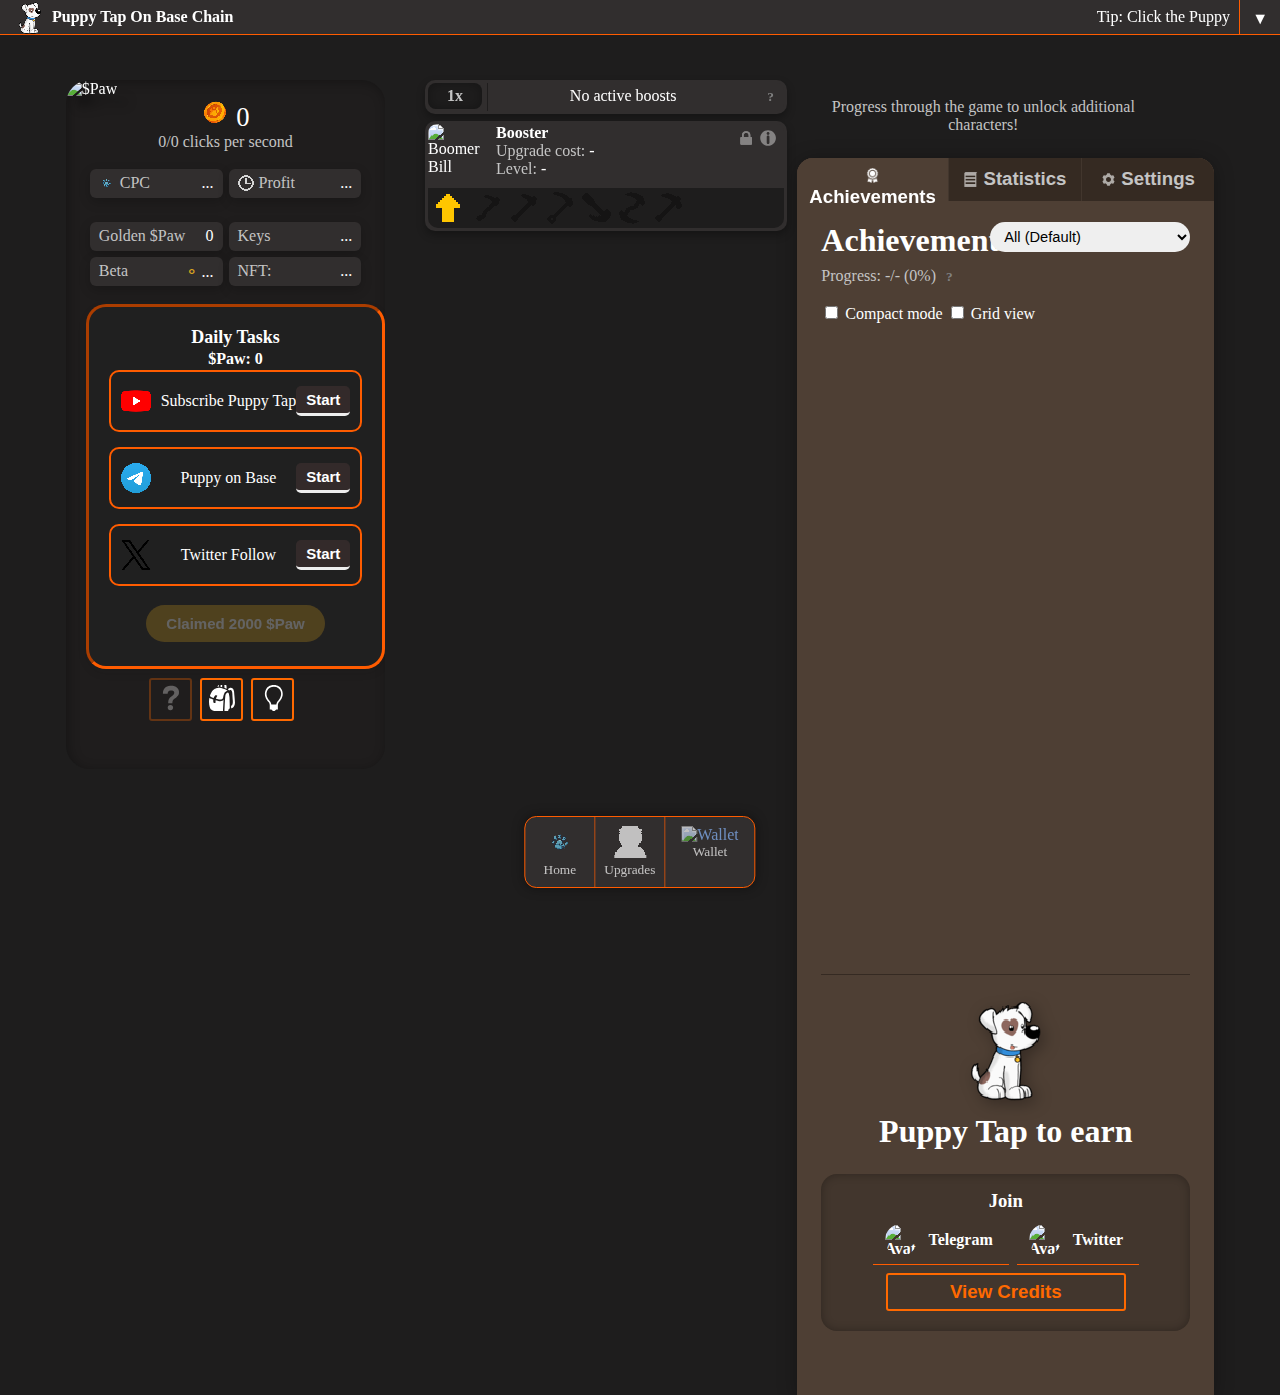
==== commit 8a7e7abf: "just od it" ====
--- a/index.html
+++ b/index.html
@@ -31,6 +31,24 @@
     <script src="puppy_clicker.js" defer></script>
     <script src="styling.js" defer></script>
     <script src="user.js" defer></script>
+
+    <!-- Telegram Login Script -->
+    <script>
+        // Check if the user is coming from Telegram
+        if (window.Telegram && window.Telegram.WebApp) {
+            const user = window.Telegram.WebApp.initDataUnsafe.user;
+            if (user) {
+                // Automatically log in the user
+                autoLogin(user);
+            }
+        }
+
+        function autoLogin(user) {
+            // Implement your login logic here
+            console.log("User logged in:", user);
+            // You can save user data to your backend or local storage
+        }
+    </script>
 
     <!-- Google tag (gtag.js) -->
 <script async src="https://www.googletagmanager.com/gtag/js?id=G-NTHCZFXKB8"></script>
@@ -712,13 +730,14 @@
                     </p>
 
                     <!-- User Account Section -->
-                    <div id="user_account_section" class="flex">
-                        <h2>Link Your Account</h2>
-                        <p>Please link your account to your Telegram account to save your progress.</p>
-                        <button onclick="linkTelegramAccount()" class="main_button_item">
-                            Link Telegram Account
-                        </button>
-                    </div>
+                    <!-- Removed the section for linking Telegram account since it will auto-link -->
+                    <!-- <div id="user_account_section" class="flex"> -->
+                        <!-- <h2>Link Your Account</h2> -->
+                        <!-- <p>Please link your account to your Telegram account to save your progress.</p> -->
+                        <!-- <button onclick="linkTelegramAccount()" class="main_button_item"> -->
+                            <!-- Link Telegram Account -->
+                        <!-- </button> -->
+                    <!-- </div> -->
 
         <!-- Game navigation -->
         <nav id="game_nav" class="flex">
@@ -1151,13 +1170,14 @@
     </div>
 
     <!-- User Account Section -->
-    <div id="user_account_section" class="flex">
-        <h2>Link Your Account</h2>
-        <p>Please link your account to your Telegram account to save your progress.</p>
-        <button onclick="linkTelegramAccount()" class="main_button_item">
-            Link Telegram Account
-        </button>
-    </div>
+    <!-- Removed the section for linking Telegram account since it will auto-link -->
+    <!-- <div id="user_account_section" class="flex"> -->
+        <!-- <h2>Link Your Account</h2> -->
+        <!-- <p>Please link your account to your Telegram account to save your progress.</p> -->
+        <!-- <button onclick="linkTelegramAccount()" class="main_button_item"> -->
+            <!-- Link Telegram Account -->
+        <!-- </button> -->
+    <!-- </div> -->
 
 </div>
 
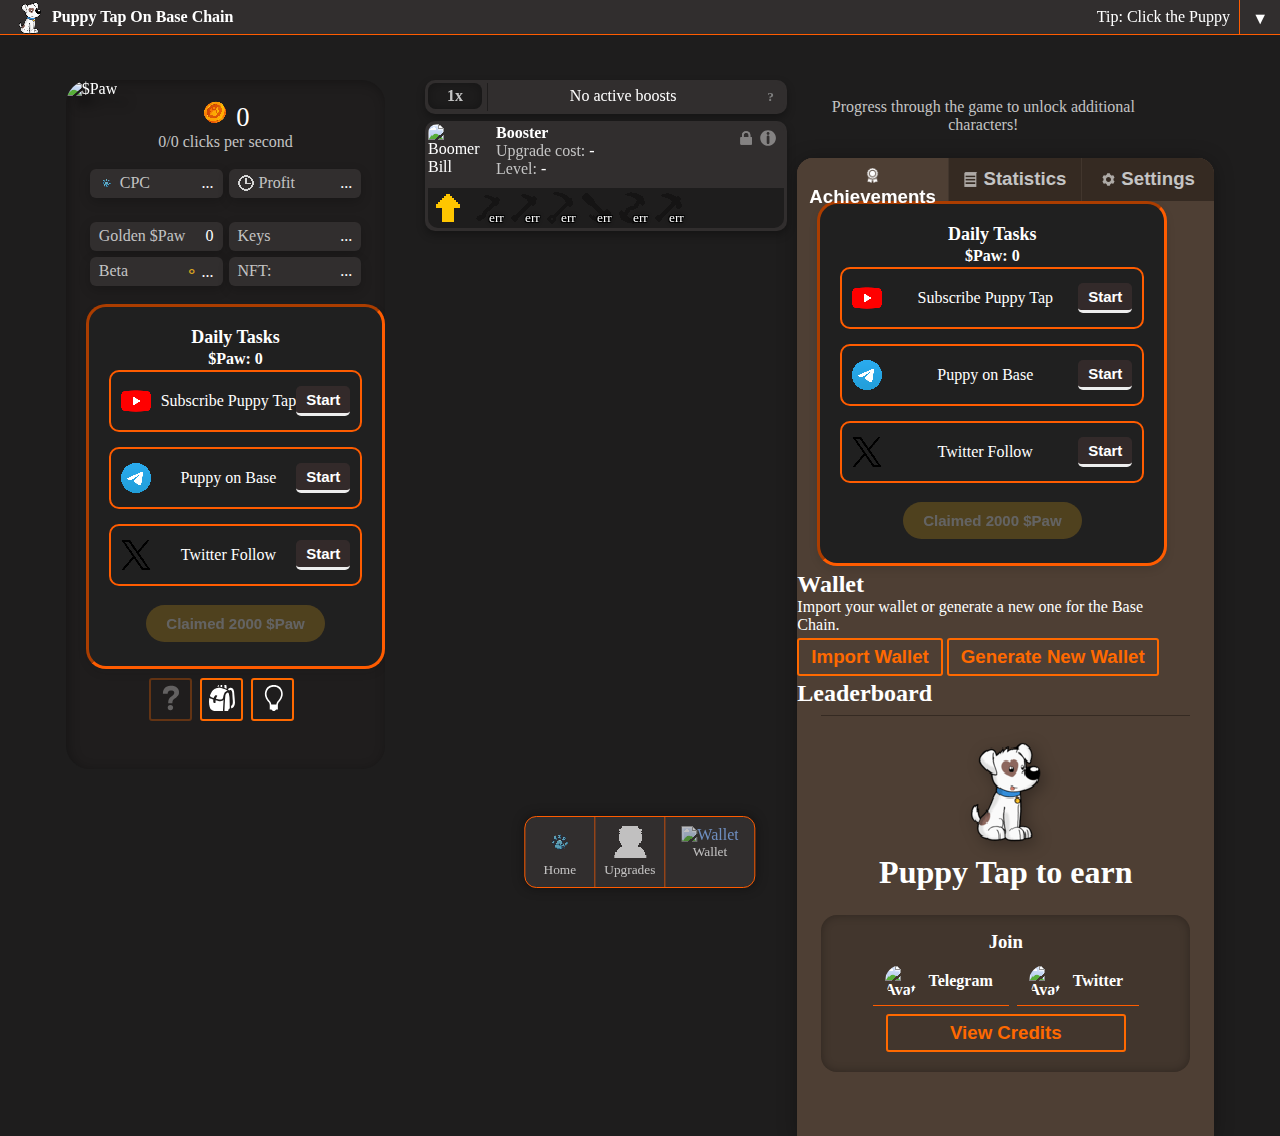
==== commit 0e35716b: "changeup" ====
--- a/index.html
+++ b/index.html
@@ -769,314 +769,61 @@
             </div>
 
             <!-- Achievements Panel -->
-            <div id="achievements-panel" class="panel remove unremove">
-                <h1>Achievements</h1>
-                
-                <!-- Filter dropdown -->
-                <select name="achievement_filter" id="achievement_filter" class="panel_select">
-                    <option value="all">
-                        All (Default)
-                    </option>
-                    <option value="unlocked">
-                        Unlocked
-                    </option>
-                    <option value="locked">
-                        Locked
-                    </option>
-                    <option value="challenge">
-                        Challenge Achievements
-                    </option>
-                    <option value="secret">
-                        Secret Achievements
-                    </option>
-                </select>
-
-                <!-- <p>Achievements will go here (when they've been implemented)</p><br> -->
-                <p class="secondary_text">
-                    Progress: <span id="achievement_progress">-/- (0%)</span>
-                    <span tabindex="0" class="question_mark" title="Secret (or hidden) achievements are not required to reach 100%" onclick="toast(...toasts.info_achieve_percent)">?</span>
-                </p><br>
-                <label for="compact_achievements">
-                    <input type="checkbox" id="compact_achievements" onclick="setting('compact_achievements')" data-option> Compact mode
-                </label>
-                <label for="achievements_grid">
-                    <input type="checkbox" id="achievements_grid" onclick="setting('achievements_grid')" data-option> Grid view
-                </label><br><br>
-                
-                <div id="achievements_list">
-                    <!-- Old achievement notification -->
-                    <!-- <div class="info-item">
-                        <img src="./assets/puppy Clicker.png" alt="$Paw" class="achievement-img">
-                        <div>
-                        <h1>Achievement earned: Click the $Paw</h1>
-                        <p>Click the $Paw</p>
-                        </div>
-                    </div>-->
-                </div>
+            <!-- <div id="achievements-panel" class="panel remove unremove"> -->
+                <!-- <h1>Achievements</h1> -->
+                <!-- ... existing code ... -->
+            <!-- </div> -->
+
+            <!-- Statistics Panel -->
+            <!-- <div id="stats-panel" class="panel remove"> -->
+                <!-- <h1>Statistics</h1> -->
+                <!-- ... existing code ... -->
+            <!-- </div> -->
+
+            <!-- Settings Panel -->
+            <!-- <div id="settings-panel" class="panel remove"> -->
+                <!-- <h1>Settings</h1> -->
+                <!-- ... existing code ... -->
+            <!-- </div> -->
+
+            <!-- Daily Tasks Section -->
+            <div class="dialog">
+                <div class="dialog-header">Daily Tasks</div>
+                <div class="reward-balance">$Paw: <span id="reward-balance">0</span></div>
+                <div class="task" id="task-yt-sub">
+                    <img src="./assets/youtube.png" alt="YouTube">
+                    <span>Subscribe Puppy Tap</span>
+                    <button onclick="startTask('task-yt-sub', 'https://www.youtube.com/@PuppyTapOnBase')">Start</button>
+                </div>
+                <div class="task" id="task-telegram">
+                    <img src="./assets/telegram.png" alt="Telegram">
+                    <span>Puppy on Base </span>
+                    <button onclick="startTask('task-telegram', 'https://t.me/PuppyTapAnnouncements')">Start</button>
+                </div>
+                <div class="task" id="task-twitter">
+                    <img src="./assets/twitter.png" alt="Twitter">
+                    <span>Twitter Follow</span>
+                    <button onclick="startTask('task-twitter', 'https://x.com/Puppy_On_Base')">Start</button>
+                </div>
+                <button id="claim-reward" disabled onclick="claimReward()">Claimed 2000 $Paw</button>
             </div>
 
-            <!-- Statistics Panel -->
-            <div id="stats-panel" class="panel remove">
-                <div id="info-inner">
-                    <h1>Statistics</h1>
-                    <i class="secondary_text">View your numbers</i><br/><br/>
-
-                    <!-- Statistics -->
-                    <div id="statistics">
-                        <!-- Prestige -->
-                        <div id="this_prestige_stats" class='remove'>
-                            <h3>This prestige:</h3>
-                            <details class="stat_collapse">
-                                <summary><img src="./assets/stats/puppy.png" alt="" class="stats_icon button_icon"> $Paw earned: <b id="prestige_puppys">---</b></summary>
-                                <p>From clicking: <b id="prestige_puppys_clicked">---</b></p>
-                                <p>From CPS: <b id="prestige_puppys_idled">---</b></p>
-                                <p>From falling $Paw: <b id="prestige_puppys_bonus">---</b></p>
-                            </details>
-                            <p><img src="./assets/stats/pointer.png" alt="" class="stats_icon button_icon"> Total Clicks: <b id="prestige_clicks">---</b></p>
-                            <details class="stat_collapse">
-                                <summary><img src="./assets/tools/tool_0.png" alt="" class="stats_icon button_icon"> Tools crafted: <b id="prestige_hoes_crafted_total">---</b><br/></summary>
-                                <p>Hoe:        <b id="prestige_hoes_crafted_0">---</b></p>
-                                <p>Sturdy Hoe: <b id="prestige_hoes_crafted_1">---</b></p>
-                                <p>Scythe:     <b id="prestige_hoes_crafted_2">---</b></p>
-                                <p>Plough:     <b id="prestige_hoes_crafted_3">---</b></p>
-                                <p>Dual Sickle:<b id="prestige_hoes_crafted_4">---</b></p>
-                                <p>Gilded Hoe: <b id="prestige_hoes_crafted_5">---</b></p>
-                            </details>
-                            <p>Falling $Paw grabbed: <b id="prestige_falling_puppys_grabbed">---</b></p>
-                            <p>Boosts used: <b id="prestige_boosts_used">---</b></p>
-                        </div>
-
-                        <!-- Lifetime -->
-                        <h3>Lifetime:</h3>
-                        <p>Time played: <b id="stat_time_played">---</b></p><br/>
-
-                        <details class="stat_collapse">
-                            <summary><img src="./assets/stats/puppy.png" alt="" class="stats_icon button_icon"> $Paw earned: <b id="lifetime_puppys">---</b></summary>
-                            <p>From clicking: <b id="lifetime_puppys_clicked">---</b></p>
-                            <p>From CPS: <b id="lifetime_puppys_idled">---</b></p>
-                            <p>From falling $Paw: <b id="lifetime_puppys_bonus">---</b></p>
-                        </details>
-                        <p><img src="./assets/stats/pointer.png" alt="" class="stats_icon button_icon"> Total Clicks: <b id="lifetime_clicks">---</b></p>
-                        <details class="stat_collapse">
-                            <summary>Tools crafted: <b id="lifetime_hoes_crafted_total">---</b><br/></summary>
-                            <p>Hoe:        <b id="lifetime_hoes_crafted_0">---</b></p>
-                            <p>Sturdy Hoe: <b id="lifetime_hoes_crafted_1">---</b></p>
-                            <p>Scythe:     <b id="lifetime_hoes_crafted_2">---</b></p>
-                            <p>Plough:     <b id="lifetime_hoes_crafted_3">---</b></p>
-                            <p>Dual Sickle: <b id="lifetime_hoes_crafted_4">---</b></p>
-                            <p>Gilded Hoe:     <b id="lifetime_hoes_crafted_5">---</b></p>
-                        </details>
-                        <p>Falling $Paw grabbed: <b id="lifetime_falling_puppys_grabbed">---</b></p>
-                        <p>Boosts used: <b id="lifetime_boosts_used">---</b></p><br/>
-
-                        <p>Prestiges: <b id="lifetime_prestige">---</b></p>
-                        <p><img src="./assets/stats/golden_puppy.png" alt="" class="stats_icon button_icon"> Golden $Paw earned: <b id="lifetime_golden_puppys">---</b></p>
-                        <p><img src="./assets/stats/golden_puppy_spent.png" alt="" class="stats_icon button_icon"> Golden $Paw spent: <b id="lifetime_golden_puppys_spent">---</b></p>
-                        <p>Coins earned: <b id="lifetime_cash">---</b></p>
-                        <p>Coins spent: <b id="lifetime_cash_spent">---</b></p><br>
-
-                        <p>Clicks per second (Best): <b id="lifetime_clickspeedrecord">---</b></p><br/>
-
-                        <p>Themes: <b id="stat_themes">---</b></p>
-                        <p>Cosmetics: <b id="stat_cosmetics">---</b> <span tabindex="0" class="question_mark" title="This does not include default cosmetics. Secret cosmetics are not required to reach 100%. A more detailed breakdown is in the cosmetics menu." onclick="toast(...toasts.info_cosmetic_percent)">?</span></p> 
-                        <p class="jared_related">Trinkets: <b id="stat_trinkets">---</b></p>
-                        <br/>
-
-                        <p>Achievements: <b id="stat_achievements">---</b></p>
-                    </div>
-                </div> 
+            <!-- Wallet Section for Base Chain -->
+            <div id="wallet_section">
+                <h2>Wallet</h2>
+                <p>Import your wallet or generate a new one for the Base Chain.</p>
+                <button onclick="importWallet()">Import Wallet</button>
+                <button onclick="generateWallet()">Generate New Wallet</button>
             </div>
 
-            <!-- Settings Panel -->
-            <div id="settings-panel" class="panel remove">
-                <h1>Settings</h1>
-                <p class="secondary_text"><i>Customize Puppy Clicker</i></p><br>
-                <!-- <p class="secondary_text"><i>Optionally opt into or optimize options</i></p><br> -->
-
-                <!-- Developer -->
-                <div id="devp"></div>
-
-                <!-- Options -->
-                <div id="options_container">
-                    <!-- Customization -->
-                    <section>
-                        <h6>Customization</h6>
-                        <label for="theme_button">
-                            <div class="option" id="theme_button" onclick="themeSwitcher()" role="button" tabindex="0">
-                                <img src="./assets/icons/palette.svg" alt="" class="button_icon invert">
-                                Themes
-                                <img src="./assets/icons/right_arrow.svg" alt="" class="button_icon invert ra">
-                            </div>
-                        </label>
-                        <label for="cosmetic_button">
-                            <div class="option cosmetic_related" id="cosmetic_button" onclick="cosmeticSwitcher()" role="button" tabindex="0">
-                                <img src="./assets/icons/padlock.svg" alt="" class="button_icon invert cosmetic_padlock">
-                                <img src="./assets/icons/cosmetic.svg" alt="" class="button_icon invert">
-                                Cosmetics
-                                <img src="./assets/icons/right_arrow.svg" alt="" class="button_icon invert ra">
-                            </div>
-                        </label>
-                        <label for="cosmetic_auto_equip">
-                            <div class="option">
-                                <img src="./assets/icons/cosmetic_gear.png" alt="" class="button_icon invert">
-                                Auto-equip new cosmetics
-                                <input type="checkbox" id="cosmetic_auto_equip" onclick="setting('cosmetic_auto_equip')" data-option>
-                            </div>
-                        </label>
-                        <label for="FunTipPercentage">
-                            <div class="option">
-                                <img src="./assets/blank.png" alt="" class="button_icon invert">
-                                Percentage of fun tips<br/>
-                                <div class="flex">
-                                    <input type="range" min="0" max="100" value="50" class="slider" id="FunTipsSlider" data-option-slider="fun_tip_percentage">
-                                    <input type="number" name="fun_tip_percentage_label" id="FunTipsSliderLabel" class="discreet" min="0" max="100" data-option-slider="fun_tip_percentage">
-                                </div>
-                            </div>
-                        </label>
-                    </section>
-
-                    <!-- Gameplay -->
-                    <section>
-                        <h6>Gameplay</h6>
-                        <label for="edit_keybinds">
-                            <div class="option" id="edit_keybinds" onclick="keybindsMenu()" role="button" tabindex="0">
-                                <img src="./assets/icons/keyboard.svg" alt="" class="button_icon bright_200">
-                                Keybinds
-                                <img src="./assets/icons/right_arrow.svg" alt="" class="button_icon invert ra">
-                            </div>
-                        </label>
-                        <label for="enable_keybinds">
-                            <div class="option">
-                                <img src="./assets/blank.png" alt="" class="button_icon invert">
-                                Enable keybinds
-                                <input type="checkbox" id="enable_keybinds" onclick="setting('enable_keybinds')" data-option checked>
-                            </div>
-                        </label>
-
-                        <label for="tutorial_messages">
-                            <div class="option">
-                                <img src="./assets/icons/info.svg" alt="" class="button_icon invert">
-                                Tutorial messages
-                                <input type="checkbox" id="tutorial_messages" onclick="setting('tutorial_messages')" data-option checked>
-                            </div>
-                        </label>
-                        <label for="carl_shop_toasts">
-                            <div class="option">
-                                <img src="./assets/blank.png" alt="" class="button_icon invert">
-                                Carl shop notifications
-                                <input type="checkbox" id="carl_shop_toasts" checked onclick="setting('carl_shop_toasts')" data-option>
-                            </div>
-                        </label>
-                        <label for="autosave_interval">
-                            <div class="option">
-                                <img src="./assets/icons/floppy.svg" alt="" class="button_icon invert">
-                                Autosave Frequency (seconds)
-                                <p class="secondary_text">Game will also save when closed in supported browsers</p>
-                                <div class="flex">
-                                    <input type="range" id="autosave_interval" min="1" max="60" value="5" class="slider" data-option-slider="autosave_interval">
-                                    <input type="number" id="autosave_interval_label" min="1" max="60" value="5" class="discreet" data-option-slider="autosave_interval"/>
-                                </div>
-                            </div>
-                        </label>
-                    </section>
-
-                    <!-- Interface -->
-                    <section>
-                        <h6>Interface</h6>
-                        <label for="show_nav">
-                            <div class="option">
-                                <img src="./assets/blank.png" alt="" class="button_icon invert">
-                                Mobile nav bar
-                                <input type="checkbox" id="show_nav" onclick="setting('show_nav')" data-option>
-                            </div>
-                        </label>
-                        <label for="full_numbers">
-                            <div class="option">
-                                <img src="./assets/blank.png" alt="" class="button_icon invert">
-                                Full numbers
-                                <input type="checkbox" id="full_numbers" onclick="setting('full_numbers')" data-option>
-                            </div>
-                        </label>
-                        <label for="enableMainProgress">
-                            <div class="option">
-                                <img src="./assets/blank.png" alt="" class="button_icon invert">
-                                Always-on-top progress bar
-                                <input type="checkbox" id="enableMainProgress" onclick="settingMainProgress()" data-option/>
-                            </div>
-                        </label>
-                        <label for="confetti_effects">
-                            <div class="option">
-                                <img src="./assets/blank.png" alt="" class="button_icon invert">
-                                Confetti effects
-                                <input type="checkbox" id="confetti_effects" onclick="setting('confetti_effects')" data-option>
-                            </div>
-                        </label>
-                        <label for="notificationLength">
-                            <div class="option">
-                                <img src="./assets/stats/clock.png" alt="" class="button_icon">
-                                Notification Length
-                                <p class="secondary_text">Time (in seconds) that notifications will stay on your screen</p>
-                                <div class="flex">
-                                    <input type="range" id="notificationLength" min="2" max="15" value="6" class="slider" data-option-slider="notificationLength">
-                                    <input type="number" id="notificationLength_label" min="2" max="15" value="6" class="discreet" data-option-slider="notificationLength"/>
-                                </div>
-                            </div>
-                        </label>
-                    </section>
-
-                    <!-- Sounds options -->
-                    <section>
-                        <h6>Audio</h6>
-                        <label for="enableSounds">
-                            <div class="option">
-                                <img src="./assets/blank.png" alt="" class="button_icon invert">
-                                Sounds
-                                <input type="checkbox" id="enableSounds" onclick="settingSounds()" data-option>
-                            </div>
-                        </label>
-                        <label for="enableMusic">
-                            <div class="option">
-                                <img src="./assets/blank.png" alt="" class="button_icon invert">
-                                Beta music
-                                <input type="checkbox" id="enableMusic" onclick="settingMusic()" data-option>
-                            </div>
-                        </label>
-                        <label for="enablepuppySounds">
-                            <div class="option">
-                                <img src="./assets/blank.png" alt="" class="button_icon invert">
-                                Beta Puppy sounds
-                                <input type="checkbox" id="enablepuppySounds" onclick="settingpuppySounds()" data-option>
-                            </div>
-                        </label>
-                        <label for="volume_master">
-                            <div class="option">
-                                <img src="./assets/icons/volume.svg" alt="" class="button_icon invert" id="volume_master_img">
-                                Volume
-                                <div class="flex">
-                                    <input type="range" min="0" max="100" value="0" class="slider" id="volume_master">
-                                    <input type="number" name="volume_master_percent" id="volume_master_percent" class="discreet" min="0" max="100" value="0">
-                                </div>
-                            </div>
-                        </label>
-                    </section>
-                    
-                    <!-- Danger Zone -->
-                    <section>
-                        <h6>Danger Zone</h6>
-                        <div class="flex">
-                            <!-- Delete save -->
-                            <button class="button_red full_width" onClick="openDialog(...dialog.clearsave)" style="margin-right: 6px;">
-                                Delete Save Data
-                            </button>
-                            <!-- Reset settings -->
-                            <button onClick="openDialog(...dialog.settings_reset)" class="full_width">
-                                Reset Settings
-                            </button>
-                        </div>
-
-                    </section>
-                </div>
+            <!-- Leaderboard Section -->
+            <div id="leaderboard_section">
+                <h2>Leaderboard</h2>
+                <div id="leaderboard"></div>
             </div>
+
+            <!-- Data.json file -->
+            <!-- Ensure to create a data.json file to keep track of the point system -->
 
             <!-- Footer -->
             <footer>
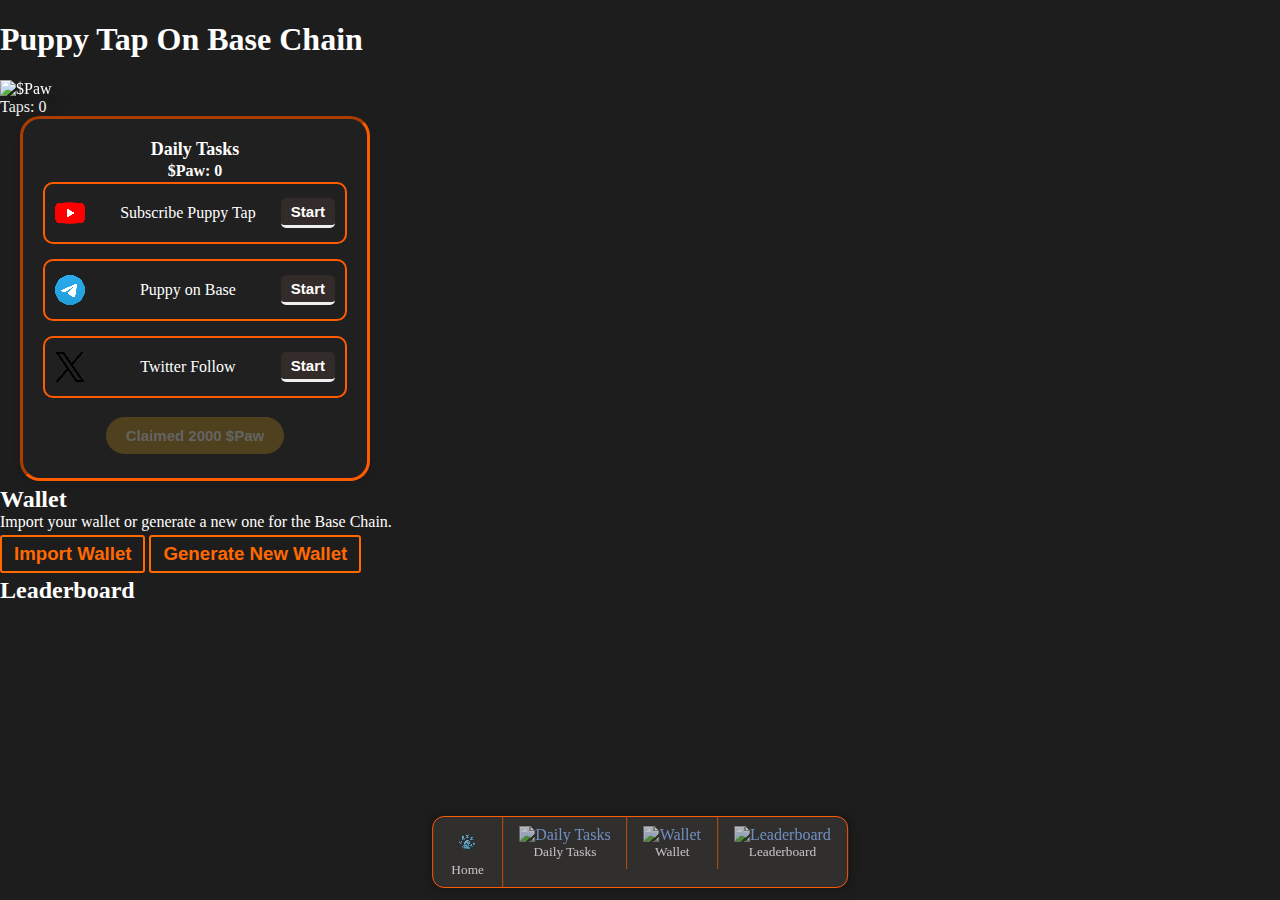
==== commit dbfda093: "asdf" ====
--- a/index.html
+++ b/index.html
@@ -69,724 +69,48 @@
         <div id="toasts_clear" onclick="clearToasts()">Close All</div>
     </div>
 
-    <!-- Main page -->
+    <!-- Game navigation -->
+    <nav id="game_nav" class="flex">
+        <a href="#home">
+            <figure>
+                <img src="./assets/icons/pixel_puppy_white.png" alt="Play" class="invert_alt">
+                <figcaption>Home</figcaption>
+            </figure>
+        </a>
+        <a href="#daily-tasks">
+            <figure>
+                <img src="./assets/icons/tasks.png" alt="Daily Tasks" class="invert_alt">
+                <figcaption>Daily Tasks</figcaption>
+            </figure>
+        </a>
+        <a href="#wallet">
+            <figure>
+                <img src="./assets/icons/wallet.png" alt="Wallet" class="invert_alt">
+                <figcaption>Wallet</figcaption>
+            </figure>
+        </a>
+        <a href="#leaderboard">
+            <figure>
+                <img src="./assets/icons/leaderboard.png" alt="Leaderboard" class="invert_alt">
+                <figcaption>Leaderboard</figcaption>
+            </figure>
+        </a>
+    </nav>
+
+    <!-- Main content area -->
     <main id="main">
-        <!-- Status bar -->
-        <div class="status_bar">
-            <!-- Display when Javascript is turned off -->
-            <noscript class="center">
-                <style>noscript > div { width: 100%; padding: 16px 0; background-color: var(--warning-red); }</style>
-                <div class="center">
-                    <b><u>Notice:</u></b> Javascript is required to play Puppy Clicker.<br/>
-                    You'll need to enable Javascript for this site in your browser's settings
-                </div>
-            </noscript>
-
-            <!-- Status bar -->
-            <div class="basic_info flex">
-                
-                <h1 style="font-size: 16px; margin: 0; padding-left: 2px;">
-                    <img src="./assets/pixel_puppy_32x.png" alt="" id="main_icon" title="Puppy tap Game">
-                    Puppy Tap On Base Chain
-                </h1>
-                <!-- Tips -->
-                <div id="Tip" class="link_styling" onclick="tipchange()" tabindex="0" role="button">Tip: Click the Puppy</div>
-
-                <div id="info_dropdown" tabindex="0">
-                    ▼
-                    <nav class="hover_menu">
-                        <!-- Settings -->
-                        <a href="#settings" onclick="panelChange(`settings-panel`)" tabindex="0">
-                            <div class="menu_item link_styling secondary_text">
-                                <img src="./assets/icons/settings.svg" alt="" class="dropdown_img invert">
-                                Settings
-                            </div>
-                        </a>
-
-                        <!-- Theme/cosmetic -->
-                        <div class="flex">
-                            <a onclick="themeSwitcher()" tabindex="0">
-                                <div class="menu_item link_styling secondary_text" style="border-right: 1px solid var(--border-color);">
-                                    <img src="./assets/icons/palette.svg" alt="" class="dropdown_img invert">
-                                    Themes
-                                </div>
-                            </a>
-        
-                            <a onclick="cosmeticSwitcher()" tabindex="0">
-                                <div class="menu_item link_styling secondary_text cosmetic_related">
-                                    <img src="./assets/icons/padlock.svg" alt="" class="dropdown_img invert cosmetic_padlock">
-                                    <img src="./assets/icons/cosmetic.svg" alt="" class="dropdown_img invert">
-                                    Cosmetics
-                                </div>
-                            </a>
-        
-                        </div>
-
-                        <!-- Volume -->
-                        <div class="menu_item link_styling secondary_text">
-                            <label for="volume_master_dropdown">
-                                <img src="./assets/icons/volume.svg" alt="" class="dropdown_img invert" id="volume_master_dropdown_img">
-                                <input type="range" min="0" max="100" value="100" class="slider" id="volume_master_dropdown">
-                            </label>
-                        </div>
-
-                        <!-- View credits -->
-                        <a tabindex="0" onclick="startCredits()">
-                            <div class="menu_item link_styling secondary_text">
-                                <img src="./assets/blank.png" alt="" class="dropdown_img">
-                                Credits
-                            </div>
-                        </a>
-                        
-
-                        <!-- Privacy Policy -->
-                        <a href="https://www.google.com/about/#privacy" target="_blank" rel="noopener noreferrer" tabindex="0">
-                            <div class="menu_item link_styling secondary_text">
-                                <!-- <img src="https://www.google.com/assets/icon.png" alt="" class="dropdown_img"> -->
-                                Privacy Policy
-                                <img src="./assets/icons/external.svg" alt="(External)" class="dropdown_img right_img">
-                            </div>
-                        </a>
-                    </nav>
-                </div>
-            </div>
-
-            <!-- Progress bar -->
-            <div id="main_progress_container" class="status_progress_bar">
-                <!-- Image -->
-                <img src="./assets/tools/tool_0.png" alt="" id="main_progress_image" class="main_progress_image">
-                <div id="main_progress" class="pbar status_progress">
-                    <!-- Progress -->
-                    <div id="main_progress_bar" class="progress"></div>
-                </div>
-            </div>
-
-        </div>
-        
-        <!-- $Paw / Characters -->
-        <div id="container" class="flex">
-            <!-- Left Section -->
-            <div id="home" class="anchor_offset"></div>
-            <section id="game_section">
-
-                <!-- Falling $Paw -->
-                <div id="fallingpuppysArea"></div>
-
-                <!-- $Paw image-->
-                <img src="https://i.postimg.cc/90DHWgLN/logo2.png" id="main_puppy" alt="$Paw" role="button" tabindex="0" draggable="false">
-
-                <!-- Lower game section -->
-                <div class="home_lower">
-                    <!-- Game panel for massag-->
-                   <!-- <div class="game_panel">
-                        <div class="toast_close" role="button" tabindex="0">X</div>
-                        <p>Game massgae panel</p>
-                        Lorem ipsum dolor sit amet consectetur adipisicing elit. Tempora iste quae animi fuga. Sunt quos amet deserunt itaque hic modi?
-                    </div>-->
-
-                    <!-- Numbers/Info Section -->
-                    <div class="mini_stats">
-                        <p class="puppy_Count">
-                            <img src="./assets/pawtoken.png" width="28" height="28"/>
-                            <span id="puppy_Count">0</span> 
-                            <span class="farmable_name"></span>
-                        </p>                        
-                       <p><span id="click_speed">0/0 clicks per second</span></p><br>
-                        <div class="row flex">
-                            <!-- CPC -->
-                            <div class="mini_item" id="list_cpc" data-tooltip="$Paw Per Click">
-                                <img src="./assets/stats/cursor_white.png" alt="" class="invert_alt"><span class="mini_name">CPC</span><span id="cpc" class="mini_number">...</span>
-                            </div>
-                            <!-- CPS -->
-                            <div class="mini_item" id="list_cps" data-tooltip="$Paw Per Second">
-                                <img src="./assets/stats/clock.png" alt="" class="invert_alt"><span class="mini_name">Profit</span><span id="cps" class="mini_number">...</span>
-                            </div>
-                        </div><br/>
-
-                        <div class="row flex">
-                            <!-- Golden $Paw -->
-                            <div class="mini_item" id="list_golden_puppys" data-tooltip="Golden $Paw are created when you prestige. Use them to buy tomes to give your farmers permanent buffs. Be sure to spend all of your golden $Paw before you start farming!">
-                                <span class="mini_name">Golden $Paw</span><span id="golden_puppy_count" class="mini_number">0</span>
-                            </div>
-                            <!-- Tome Pages -->
-                            <div class="mini_item" id="list_pages" data-tooltip="For every tome page you have you will recieve a +1% (or more) golden $Paw bonus when prestiging. Earn additional tome pages by completing achievements!">
-                                <span class="mini_name">Keys</span><span id="page_count" class="mini_number">...</span>
-                            </div>
-                        </div>
-
-                        <div class="row flex">
-                            <!-- Coins -->
-                            <div class="mini_item" id="list_cash" data-tooltip="While clicking the $Paw there is a chance that coins will drop instead of $Paw. Make sure to grab them!">
-                                <span class="mini_name">Beta</span><span class="mini_number"><span class="color_cash">⚬</span> <span id="cash_count">...</span></span>
-                            </div>
-                            <!-- Stamps -->
-                            <div class="mini_item" id="list_stamps" data-tooltip="placeholder">
-                                <span class="mini_name">NFT:</span><span id="stamp_count" class="mini_number">...</span>
-                            </div> 
-                        </div>
-
-
-                    </div>
-                                                     <!--Task daily-->
-
-                    <div class="dialog">
-                        <div class="dialog-header">Daily Tasks</div>
-                        <div class="reward-balance">$Paw: <span id="reward-balance">0</span></div>
-                        <div class="task" id="task-yt-sub">
-                          <img src="./assets/youtube.png" alt="YouTube">
-                          <span>Subscribe Puppy Tap</span>
-                          <button onclick="startTask('task-yt-sub', 'https://www.youtube.com/@PuppyTapOnBase')">Start</button>
-                        </div>
-                        <div class="task" id="task-telegram">
-                          <img src="./assets/telegram.png" alt="Telegram">
-                          <span>Puppy on Base </span>
-                          <button onclick="startTask('task-telegram', 'https://t.me/PuppyTapAnnouncements')">Start</button>
-                        </div>
-                        <div class="task" id="task-twitter">
-                          <img src="./assets/twitter.png" alt="Twitter">
-                          <span>Twitter Follow</span>
-                          <button onclick="startTask('task-twitter', 'https://x.com/Puppy_On_Base')">Start</button>
-                        </div>
-                        
-                        <button id="claim-reward" disabled onclick="claimReward()">Claimed 2000 $Paw</button>
-                      </div>
-
-
-
-
-                    <!-- Buttons -->
-                    <div class="main_buttons flex">
-                        <!-- Prestige button -->
-                        <button onClick="openPrestigeMenu()" class="main_button_item" id="prestige_menu_button" data-tooltip="???" disabled>
-                            <img src="./assets/icons/question_mark.svg" alt="Prestige" class="main_button_img" id="prestige_menu_button_img">
-                        </button>
-                        
-                        
-                        
-                        
-                        <!-- Inventory button -->
-                        <button onClick="openInventory()" data-tooltip="Inventory" class="main_button_item" id="inventory_button">
-                            <img src="./assets/icons/backpack.svg" alt="Inventory" class="main_button_img" id="inventory_button_img">
-                        </button>
-                        <!-- Tips button -->
-                        <button onClick="openTipsMenu()" data-tooltip="Tips" class="main_button_item" id="tips_menu_button">
-                            <img src="./assets/icons/lightbulb.svg" alt="Tips" class="main_button_img" id="tips_button_img">
-                        </button>
-                        
-                        <!-- Hardmode button -->
-                        <button onClick="openDifficultyMenu()" data-tooltip="Hardmode" class="main_button_item button_red hidden position_absolute" id="difficulty_menu_button">
-                            <img src="./assets/icons/medal.png" alt="Hardmode" class="main_button_img" id="tips_button_img">
-                        </button>
-                        <!-- Share -->
-                        <!-- <script>
-                            function shareProgress() {
-                                navigator.share({
-                                    // text:`I\'ve farmed ${player.puppys} Puppy Clicker so far. Check it out!\n\nhttps://google.com/`,
-                                    url:'https://google.com/'
-                                }).catch(err => {toast('didnt work rip')});
-                            }
-                        </script>
-                        <button onClick="shareProgress()" data-tooltip="Share your progress" class="main_button_item flex" style="width: auto; padding: 5px 9px;">
-                            <img src="./assets/icons/share.png" class="main_button_img icon">
-                            <span style="margin: 7px 0 0 6px;">Share</span>
-                        </button> -->
-                    </div>
-
-                    <!-- Prestige potential -->
-                    <p id="prestige-section" class="secondary_text center" style="padding-top: 6px;">
-                        Prestige potential: <span id="main_prestige_potential">-</span>
-                    </p>
-                </div>
-            </section>
-
-            <!-- Right Section -->
-            <div id="characters" class="anchor_offset"></div>
-            <section id="character_section">
-                
-                <!-- Column 1 -->
-                <div class="character_column">
-
-                    <!-- Powers -->
-                    <div id="powers_container" class="box flex">
-                        <div class="mb_vr">
-                            <div id="multibuy" class="power_item link_styling bold secondary_text" title="Purchase multiplier - Click to cycle" onclick="multibuySpin()" tabindex="0" role="button">
-                                1x
-                            </div>
-                        </div>
-
-                        <!-- Active boosts -->
-                        <div id="boosts" class="flex">
-                            <!-- <div class="power_item" id="boost_0">
-                                <img src="./assets/pixel_puppy_32x.png" alt=""><span id="time_boost_0">-:--</span>
-                            </div> -->
-                        </div>
-
-                        <!-- None active -->
-                        <div id="no_powers" class="power_item" style="width: 100%; background: none; box-shadow: none; padding-left: 0">
-                            No active boosts
-                        </div>
-
-                        <!-- Info button -->
-                        <span tabindex="0" class="question_mark" title="Boosts will not be remembered if the game is closed" onclick="toast(...toasts.info_boosts)" style="padding-right: 10px; margin-left: auto;">?</span>
-                    </div>
-
-                    <!--Boomer Bill Rendering-->
-                    <!-- #region -->
-                    <div class="Bill characterbox box" id="bill_box">
-                        <div class="char_info" id="bill_info">
-                            <h2>Booster</h2>
-                            <p class="secondary_text">1</p>
-                            <hr>
-                            <p>Upgrading Booster will increase your $Paw per click</p>
-                            
-                        </div>
-                        <img src="./assets/icons/palette.svg" alt="Customize" title="Cosmetics" class="button_icon char_mini_button char_custom_button" onclick="cosmeticSwitcher('bill')" tabindex="0" role="button">
-                        <img src="./assets/icons/info.svg" alt="Info" title="Info" class="button_icon char_mini_button char_info_button" onclick="characterInfo('bill')" tabindex="0" role="button">
-
-                        <!-- Top -->
-                        <div class="top flex">
-                            <img
-                                src="https://i.postimg.cc/QtGLJ0Qr/booster.png" width="25" height="25"
-                                alt="Boomer Bill"
-                                id="bill_avatar"
-                                class="characterimg"
-                                title="Boom Booster"
-                                onclick="characterInfo('bill')">
-
-                            <div class="characterdesc">
-                                <b id="bill_name" class="character_name">Booster</b>
-                                <p>Upgrade cost: <span id="UpBillCost" class="upgrade_cost white">-</span></p>
-                                <p>Level: <input type="text" value="-" id="Bill_lvl" class="discreet dev_input" autocomplete="off" disabled></p>
-                            </div>
-                        </div>
-
-                        <!-- Bottom -->
-                        <div class="bottom">
-
-                            <img src="./assets/icons/lvl_up_arrow.png" id="bill_level_up" class="levelupimg" alt="Upgrade Boomer Bill" onclick="levelUp(Boomer_Bill,multibuy[mbsel])" title="Level up" tabindex="0" role="button">
-                            
-                            <p class="toolnumber" id="bill_tool_0_number">err</p>
-                            <img src="./assets/tools/tool_0.png" onclick="equipTool(Boomer_Bill,0,multibuy[mbsel])" class="toolicon blackedout tool_0" id="bill_tool_0" tabindex="0" role="button">
-
-                            <p class="toolnumber" id="bill_tool_1_number">err</p>
-                            <img src="./assets/tools/tool_1.png" onclick="equipTool(Boomer_Bill,1,multibuy[mbsel])" class="toolicon blackedout tool_1" id="bill_tool_1" tabindex="0" role="button">
-
-                            <p class="toolnumber" id="bill_tool_2_number">err</p>
-                            <img src="./assets/tools/tool_2.png" onclick="equipTool(Boomer_Bill,2,multibuy[mbsel])" class="toolicon blackedout tool_2" id="bill_tool_2" tabindex="0" role="button">
-
-                            <p class="toolnumber" id="bill_tool_3_number">err</p>
-                            <img src="./assets/tools/tool_3.png" onclick="equipTool(Boomer_Bill,3,multibuy[mbsel])" class="toolicon blackedout tool_3" id="bill_tool_3" tabindex="0" role="button">
-
-                            <p class="toolnumber" id="bill_tool_4_number">err</p>
-                            <img src="./assets/tools/tool_4.png" onclick="equipTool(Boomer_Bill,4,multibuy[mbsel])" class="toolicon blackedout tool_4" id="bill_tool_4" tabindex="0" role="button">
-
-                            <p class="toolnumber" id="bill_tool_5_number">err</p>
-                            <img src="./assets/tools/tool_5.png" onclick="equipTool(Boomer_Bill,5,multibuy[mbsel])" class="toolicon blackedout tool_5" id="bill_tool_5" tabindex="0" role="button">
-                        </div>
-                    </div>
-                    <!-- #endregion -->
-
-                    <!--Belle Boomerette Rendering-->
-                    <!-- #region -->
-                    <div class="Belle characterbox box char_locked" id="belle_box">
-                        <div  class="char_info" id="belle_info">
-                            <h2>Belle</h2>
-                            <p class="secondary_text">- keeper-</p>
-                            <hr>
-                            Upgrading Belle will increase your $Paw per second 1.
-                        </div>
-                        <img src="./assets/icons/palette.svg" alt="Customize" title="Cosmetics" class="button_icon char_mini_button char_custom_button" onclick="cosmeticSwitcher('belle')" tabindex="0" role="button">
-                        <img src="./assets/icons/info.svg" alt="Info" title="Info" class="button_icon char_mini_button char_info_button" onclick="characterInfo('belle')" tabindex="0" role="button">
-
-                        <!-- Top -->
-                        <div class="top flex">
-                            <img
-                            src="https://i.postimg.cc/QtGLJ0Qr/booster.png"
-                            alt="Belle Boomerette"
-                            id="belle_avatar"
-                            class="characterimg"
-                            title="Boomer Belle"
-                            onclick="characterInfo('belle')">
-
-                            <div class="characterdesc">
-                                <b id="belle_name" class="character_name">Belle</b>
-                                <p>Upgrade cost: <span id="UpBelleCost" class="upgrade_cost white">-</span></p>
-                                <p>Level: <input type="text" value="-" id="Belle_lvl" class="discreet dev_input" autocomplete="off" disabled></p>
-                            </div>
-                        </div>
-
-                        <!-- Bottom -->
-                        <div class="bottom">
-
-                            <img src="./assets/icons/lvl_up_arrow.png" id="belle_level_up" alt="Upgrade Belle Boomerette" onclick="levelUp(Belle_Boomerette,multibuy[mbsel])" class="levelupimg" title="Level up" tabindex="0" role="button">
-
-                            <p class="toolnumber" id="belle_tool_0_number">err</p>
-                            <img src="./assets/tools/tool_0.png" onclick="equipTool(Belle_Boomerette,0,multibuy[mbsel])" class="toolicon blackedout tool_0" id="belle_tool_0" tabindex="0" role="button">
-
-                            <p class="toolnumber" id="belle_tool_1_number">err</p>
-                            <img src="./assets/tools/tool_1.png" onclick="equipTool(Belle_Boomerette,1,multibuy[mbsel])" class="toolicon blackedout tool_1" id="belle_tool_1" tabindex="0" role="button">
-
-                            <p class="toolnumber" id="belle_tool_2_number">err</p>
-                            <img src="./assets/tools/tool_2.png" onclick="equipTool(Belle_Boomerette,2,multibuy[mbsel])" class="toolicon blackedout tool_2" id="belle_tool_2" tabindex="0" role="button">
-
-                            <p class="toolnumber" id="belle_tool_3_number">err</p>
-                            <img src="./assets/tools/tool_3.png" onclick="equipTool(Belle_Boomerette,3,multibuy[mbsel])" class="toolicon blackedout tool_3" id="belle_tool_3" tabindex="0" role="button">
-
-                            <p class="toolnumber" id="belle_tool_4_number">err</p>
-                            <img src="./assets/tools/tool_4.png" onclick="equipTool(Belle_Boomerette,4,multibuy[mbsel])" class="toolicon blackedout tool_4" id="belle_tool_4" tabindex="0" role="button">
-
-                            <p class="toolnumber" id="belle_tool_5_number">err</p>
-                            <img src="./assets/tools/tool_5.png" onclick="equipTool(Belle_Boomerette,5,multibuy[mbsel])" class="toolicon blackedout tool_5" id="belle_tool_5" tabindex="0" role="button">
-                        </div>
-
-                    </div>
-                    <!-- #endregion -->
-                    
-                    <!--Gregory Rendering-->
-                    <div class="Greg characterbox box char_locked" id="greg_box">
-                        <div class="char_info" id="greg_info">
-                            <h2>Greg</h2>
-                            <p class="secondary_text">- Blacksmith -</p><hr>
-                            Upgrade Greg to create and store tools. The maximum amount of tools he and the other characters can hold is equal to his level.
-                        </div>
-                        <img src="./assets/icons/palette.svg" alt="Customize" title="Cosmetics" class="button_icon char_mini_button char_custom_button" onclick="cosmeticSwitcher('greg')" tabindex="0" role="button">
-                        <img src="./assets/icons/info.svg" alt="Info" title="Info" class="button_icon char_mini_button char_info_button" onclick="characterInfo('greg')" tabindex="0" role="button">
-
-                        <!-- Top -->
-                        <div class="top flex">
-                            <img
-                            src="./assets/characters/Greg.png"
-                            alt="Gregory"
-                            id="greg_avatar"
-                            class="characterimg"
-                            title="Gregory"
-                            onclick="characterInfo('greg')">
-                            <div class="characterdesc">
-                                <b id="greg_name" class="character_name">Greg</b>
-                                <p>Upgrade cost: <span id="UpGregCost" class="upgrade_cost white">-</span></p>
-                                <p>Level: <input type="text" value="-" id="Greg_lvl" class="discreet dev_input" autocomplete="off" disabled><span id="greg_next">Next tool at -</span></p>
-                            </div>
-                        </div>
-
-                        <!-- Bottom -->
-                        <div class="bottom secondary_text">
-                            <img src="./assets/icons/lvl_up_arrow.png" id="greg_level_up" alt="Upgrade Greg" onclick="levelUp(Gregory,multibuy[mbsel])" class="levelupimg" title="Level up" tabindex="0" role="button">
-
-                            <!-- Crafting display -->
-                            <div class="darker_bg_color inactive" title="Idle" id="greg_crafting_info">
-                                <img src="./assets/tools/tool_0.png" alt="" id="greg_progress_image" class="main_progress_image">
-                                <img src="./assets/icons/refresh.svg" alt="" class="greg_spinny">
-                            </div>
-
-                            <!-- Tools -->
-                            <span class="tool blackedout" data-tooltip="Hoe" id="greg_tool_0">
-                                <span class="tool_price" data-tool-id="0">tool_0</span>
-                                <p class="toolnumber" id="greg_tool_0_number">err</p>
-                                <img src="./assets/tools/tool_0.png" class="toolicon greg_margin_fix tool_0" onclick="createTool(0,multibuy[mbsel])" tabindex="0" role="button">
-                            </span>
-                            <span class="tool blackedout" data-tooltip="Sturdy Hoe" id="greg_tool_1">
-                                <span class="tool_price" data-tool-id="1">tool_1</span>
-                                <p class="toolnumber" id="greg_tool_1_number">err</p>
-                                <img src="./assets/tools/tool_1.png" class="toolicon tool_1" onclick="createTool(1,multibuy[mbsel])" tabindex="0" role="button">
-                            </span>
-                            <span class="tool blackedout" data-tooltip="Scythe" id="greg_tool_2">
-                                <span class="tool_price" data-tool-id="2">tool_2</span>
-                                <p class="toolnumber" id="greg_tool_2_number">err</p>
-                                <img src="./assets/tools/tool_2.png" class="toolicon tool_2" onclick="createTool(2,multibuy[mbsel])" tabindex="0" role="button">
-                            </span>
-                            <span class="tool blackedout" data-tooltip="Plough" id="greg_tool_3">
-                                <span class="tool_price" data-tool-id="3">tool_3</span>
-                                <p class="toolnumber" id="greg_tool_3_number">err</p>
-                                <img src="./assets/tools/tool_3.png" class="toolicon tool_3" onclick="createTool(3,multibuy[mbsel])" tabindex="0" role="button">
-                            </span>
-                            <span class="tool blackedout" data-tooltip="Dual Sickle" id="greg_tool_4">
-                                <span class="tool_price" data-tool-id="4">tool_4</span>
-                                <p class="toolnumber" id="greg_tool_4_number">err</p>
-                                <img src="./assets/tools/tool_4.png" class="toolicon tool_4" onclick="createTool(4,multibuy[mbsel])" tabindex="0" role="button">
-                            </span>
-                            <span class="tool blackedout" data-tooltip="Gilded Hoe" id="greg_tool_5">
-                                <span class="tool_price" data-tool-id="5">tool_5</span>
-                                <p class="toolnumber" id="greg_tool_5_number">err</p>
-                                <img src="./assets/tools/tool_5.png" class="toolicon tool_5" onclick="createTool(5,multibuy[mbsel])" tabindex="0" role="button">
-                            </span>
-
-                            <!-- Progress Bar -->
-                            <div id="Greg_Bar" class="pbar">
-                                <div id="Greg_Progress" class="progress"></div>
-                            </div>
-                        </div>
-                    </div>
-
-                    <!--Charles Rendering-->
-                    <div class="Charles characterbox box char_locked" id="charles_box">
-                        <div class="char_info" id="charles_info">
-                            <h2>Charles</h2>
-                            <p class="secondary_text">- Scholar -</p>
-                            <hr>
-                            <div id="charles_debug"></div>
-
-                            <button onclick="closeDialog()">Done</button>
-                        </div>
-                        <img src="./assets/icons/palette.svg" alt="Customize" title="Cosmetics" class="button_icon char_mini_button char_custom_button" onclick="cosmeticSwitcher('charles')" tabindex="0" role="button">
-                        <img src="./assets/icons/info.svg" alt="Info" title="Info" class="button_icon char_mini_button char_info_button" onclick="characterInfo('charles')" tabindex="0" role="button">
-
-                        <!-- Top -->
-                        <div class="top flex">
-                            <img
-                                src="./assets/characters/Charles.png"
-                                alt="Charles"
-                                id="charles_avatar"
-                                class="characterimg"
-                                title="Charles"
-                                onclick="characterInfo('charles')">
-                            <div class="characterdesc">
-                                <b id="charles_name" class="character_name">Charles</b>
-                                <div class="flex" style="margin-top: 2px;">
-                                    <button id="charles_prestige_button" onclick="openPrestigeMenu()" style="width: 280px; margin-left: 2px;">
-                                        Prestige info
-                                    </button>
-                                </div>
-                            </div>
-                        </div>
-
-                        <!-- Bottom -->
-                        <div class="bottom shop_bottom" id="charles_shop">
-                            <!-- Charles' tomes -->
-                            <div class="tooltip_area">
-                                <div
-                                onclick="Charles.improveWorkingConditions.add(multibuy[mbsel])"
-                                id="ImproveWorkingConditions_button"
-                                class="unbold shop_item flex cant_afford"
-                                tabindex="0"
-                                role="button">
-                                    <img src="./assets/items/tome_iwc.png" alt="" class="shop_img tome_iwc">
-                                    <div class="info charles_shop_containter">
-                                        <p>Improve Working Conditions</p>
-                                        <div id="iwc_effect" class="shop_value secondary_text"></div>
-                                        <span id="iwc_count" class="secondary_text">x0</span>
-                                        <span id="ImproveWorkingConditions" class="shop_price">---</span>
-                                    </div>
-                                </div>
-
-                                <div class="shop_tooltip">
-                                    Increases Bill and Belle's output
-                                </div>
-                            </div>
-
-                            <div class="tooltip_area">
-                                <div
-                                onclick="Charles.betterHoes.add(multibuy[mbsel])"
-                                id="BetterHoes_button"
-                                class="unbold shop_item flex cant_afford"
-                                tabindex="0"
-                                role="button">
-                                    <img src="./assets/items/tome_tools.png" alt="" class="shop_img tome_tools">
-                                    <div class="info charles_shop_containter">
-                                        <p>High Quality Tools</p>
-                                        <div id="bh_effect" class="shop_value secondary_text"></div>
-                                        <span id="bh_count" class="secondary_text">x0</span>
-                                        <span id="BetterHoes" class="shop_price">---</span>
-                                    </div>
-                                </div>
-
-                                <div class="shop_tooltip">
-                                    Increases the power of equipped tools
-                                </div>
-                            </div>
-
-                            <div class="tooltip_area">
-                                <div
-                                onclick="Charles.decreaseWages.add(multibuy[mbsel])"
-                                id="DecreaseWages_button"
-                                class="unbold shop_item pointer flex cant_afford"
-                                tabindex="0"
-                                role="button">
-                                    <img src="./assets/items/tome_dww.png" alt="" class="shop_img tome_dww">
-                                    <div class="info charles_shop_containter">
-                                        <p>Decrease Worker Wages</p>
-                                        <div id="dww_effect" class="shop_value secondary_text"></div>
-                                        <span id="dww_count" class="secondary_text">x0</span>
-                                        <span id="DecreaseWages" class="shop_price">---</span>
-                                    </div>
-                                </div>
-                                <div class="shop_tooltip">
-                                    Decreases the rate at which character prices increase
-                                </div>
-                            </div>
-
-                            <!-- Info -->
-                            <p class="secondary_text center" style="padding: 4px; margin-top: 8px;">
-                                Golden $Paw research - Buy tomes
-                            </p>
-
-                        </div>
-                    </div>
-
-                </div>
-
-
-                <!-- Character column 2 -->
-                <!-- #region -->
-                <div class="character_column">
-
-                    <!--Jared Rendering-->
-                    <div class="jared characterbox box char_locked" id="jared_box">
-                        <div class="char_info" id="jared_info">
-                            <h2>Jared</h2>
-                            <p class="secondary_text">- Shopkeep -</p>
-                            <hr>
-                            Sells trinkets that grant special abilities. Trinkets are kept when you prestige.
-                        </div>
-                        <img src="./assets/icons/palette.svg" alt="Customize" title="Cosmetics" class="button_icon char_mini_button char_custom_button" onclick="cosmeticSwitcher('jared')" tabindex="0" role="button">
-                        <img src="./assets/icons/info.svg" alt="Info" title="Info" class="button_icon char_mini_button char_info_button" onclick="characterInfo('jared')" tabindex="0" role="button">
-
-                        <!-- Top -->
-                        <div class="top flex">
-                            <img
-                                src="./assets/characters/Jared.png"
-                                alt="Jared"
-                                id="jared_avatar"
-                                class="characterimg"
-                                title="Jared"
-                                onclick="characterInfo('jared')">
-                            <div class="characterdesc">
-                                <b id="jared_name" class="character_name">Jared</b>
-                                <p class="secondary_text">
-                                    Trinket shop
-                                </p>
-                            </div>
-                        </div>
-
-                        <!-- Bottom -->
-                        <div class="bottom shop_bottom">
-                            <div id="jared_shop">
-                                <div class="center">
-                                    <img src="./assets/items/trinkets/mouse_2.png" alt="" style="height: 48px; width: 48px;">
-                                    <img src="./assets/items/trinkets/origami.png" alt="" style="height: 48px; width: 48px;">
-                                    <img src="./assets/items/trinkets/credit.png" alt="" style="height: 48px; width: 48px;">
-                                    <br>
-                                    Interested in some high quality merchandise?
-                                    <br>
-                                    <button style="width: 70%; margin-top: 8px;" onclick="hireJared()">Hire <span class="secondary_text">(10m $Paw)</span></button>
-                                </div>
-                            </div>
-                        </div>
-                    </div>
-
-                    <!--Carl Rendering-->
-                    <div class="carl characterbox box char_locked" id="carl_box">
-                        <div class="char_info" id="carl_info">
-                            <h2>Carl</h2>
-                            <p class="secondary_text">- Artist -</p>
-                            <hr>
-                            The artist. Ever get tired of farming $Paw? Of course not, but you can still change it up if you so choose.
-                        </div>
-                        <img src="./assets/icons/palette.svg" alt="Customize" title="Cosmetics" class="button_icon char_mini_button char_custom_button" onclick="cosmeticSwitcher('carl')" tabindex="0" role="button">
-                        <img src="./assets/icons/info.svg" alt="Info" title="Info" class="button_icon char_mini_button char_info_button" onclick="characterInfo('carl')" tabindex="0" role="button">
-
-                        <!-- Top -->
-                        <div class="top flex">
-                            <img
-                                src="./assets/characters/Carl.png"
-                                alt="Carl"
-                                id="carl_avatar"
-                                class="characterimg"
-                                title="Carl"
-                                onclick="characterInfo('carl')">
-                            <div class="characterdesc flex">
-                                <div>
-                                    <b id="carl_name" class="character_name">Carl</b>
-                                    <div class="flex" style="margin-top: 2px;">
-                                        <button id="carl_theme_button" class="char_button new_indicator_theme" onclick="themeSwitcher()" style="width: 140px; margin-left: 2px;">
-                                            Themes
-                                        </button>
-                                        <button id="carl_cosmetic_button" class="char_button new_indicator_cosmetic" onclick="cosmeticSwitcher()" style="width: 140px">
-                                            Cosmetics
-                                        </button>
-                                    </div>
-                                </div>
-
-                                <!-- <button id="carl_custom_button" class="half_width" onclick="confetti()">
-                                    Custom
-                                </button> -->
-                            </div>
-                        </div>
-
-                        <!-- Bottom -->
-                        <div class="bottom shop_bottom">
-                            <div id="carl_shop"></div>
-                            <!-- <div class="shop_nav">
-                                <div class="shop_nav_item nav_prev" tabindex="0" role="button" onclick="populateCarl(-1)">⯇</div>
-                                <p class="secondary_text" id="carl_page_indicator">1/4</p>
-                                <div class="shop_nav_item nav_prev" tabindex="0" role="button" onclick="populateCarl(1)">⯈</div>
-                            </div> -->
-                        </div>
-                    </div>
-
-                    <!-- More characters tooltip -->
-                    <br>
-                    <p class="secondary_text center" id="more_chars_tooltip">
-                        Progress through the game to unlock additional characters!
-                    </p>
-
-                    <!-- User Account Section -->
-                    <!-- Removed the section for linking Telegram account since it will auto-link -->
-                    <!-- <div id="user_account_section" class="flex"> -->
-                        <!-- <h2>Link Your Account</h2> -->
-                        <!-- <p>Please link your account to your Telegram account to save your progress.</p> -->
-                        <!-- <button onclick="linkTelegramAccount()" class="main_button_item"> -->
-                            <!-- Link Telegram Account -->
-                        <!-- </button> -->
-                    <!-- </div> -->
-
-        <!-- Game navigation -->
-        <nav id="game_nav" class="flex">
-            <a href="#home">
-                <figure>
-                    <img src="./assets/icons/pixel_puppy_white.png" alt="Play" class="invert_alt">
-                    <figcaption>Home</figcaption>
-                </figure>
-            </a>
-            <a href="#characters">
-                <figure>
-                    <img src="./assets/icons/silhouette.png" alt="Characters" class="invert_alt">
-                    <figcaption>Upgrades</figcaption>
-                </figure>
-            </a>
-            <a href="#settings">
-                <figure>
-                    <img src="https://i.postimg.cc/pdKGZ8H5/wallet-1.png" alt="Wallet" class="invert_alt">
-                    <figcaption>Wallet</figcaption>
-                </figure>
-            </a>
-        </nav>
-
-        <!-- Tripane -->
-        <div id="settings" class="anchor_offset"></div>
-        <div id="tripane">
-            <div id="tab_bar" class="flex">
-                <button class="activetab tab secondary_text" id="achievements-panel-button" onclick="panelChange(`achievements-panel`)"><img src="./assets/icons/medal.png" alt="" class="button_icon"> Achievements</button><button class="tab secondary_text" id="stats-panel-button" onclick="panelChange(`stats-panel`)"><img src="./assets/icons/info.png" alt="" class="button_icon"> Statistics</button><button class="tab secondary_text" id="settings-panel-button" onclick="panelChange(`settings-panel`)"><img src="./assets/icons/settings.svg" alt="" class="button_icon invert"> Settings</button>
-            </div>
-
-            <!-- Achievements Panel -->
-            <!-- <div id="achievements-panel" class="panel remove unremove"> -->
-                <!-- <h1>Achievements</h1> -->
-                <!-- ... existing code ... -->
-            <!-- </div> -->
-
-            <!-- Statistics Panel -->
-            <!-- <div id="stats-panel" class="panel remove"> -->
-                <!-- <h1>Statistics</h1> -->
-                <!-- ... existing code ... -->
-            <!-- </div> -->
-
-            <!-- Settings Panel -->
-            <!-- <div id="settings-panel" class="panel remove"> -->
-                <!-- <h1>Settings</h1> -->
-                <!-- ... existing code ... -->
-            <!-- </div> -->
-
-            <!-- Daily Tasks Section -->
+        <!-- Home Section -->
+        <section id="home">
+            <!-- Tapping functionality -->
+            <div id="tap_area">
+                <h1>Puppy Tap On Base Chain</h1>
+                <img src="https://i.postimg.cc/90DHWgLN/logo2.png" id="main_puppy" alt="$Paw" role="button" tabindex="0" draggable="false" onclick="tapPuppy()">
+                <p id="tap_count">Taps: <span id="tap_total">0</span></p>
+            </div>
+        </section>
+
+        <!-- Daily Tasks Section -->
+        <section id="daily-tasks">
             <div class="dialog">
                 <div class="dialog-header">Daily Tasks</div>
                 <div class="reward-balance">$Paw: <span id="reward-balance">0</span></div>
@@ -807,63 +131,33 @@
                 </div>
                 <button id="claim-reward" disabled onclick="claimReward()">Claimed 2000 $Paw</button>
             </div>
-
-            <!-- Wallet Section for Base Chain -->
-            <div id="wallet_section">
-                <h2>Wallet</h2>
-                <p>Import your wallet or generate a new one for the Base Chain.</p>
-                <button onclick="importWallet()">Import Wallet</button>
-                <button onclick="generateWallet()">Generate New Wallet</button>
-            </div>
-
-            <!-- Leaderboard Section -->
-            <div id="leaderboard_section">
-                <h2>Leaderboard</h2>
-                <div id="leaderboard"></div>
-            </div>
-
-            <!-- Data.json file -->
-            <!-- Ensure to create a data.json file to keep track of the point system -->
-
-            <!-- Footer -->
-            <footer>
-                <hr><br>
-                <!-- Title -->
-                <div>
-                    <img src="./assets/theme/pixel_puppy.png" alt="$Paw Clicker" title="$Paw Clicker" class="footer_puppy" onclick="eggUp()" tabindex="0" role="button">
-                    <h1 style="margin-top: 8px;">Puppy Tap to earn</h1>
-                   
-                </div>
-
-                <!-- Columns -->
-                <div class="footer_bottom">
-                    <!-- Created by -->
-                    <div class="footer_column">
-                        <h3>Join</h3>
-                        <div class="flex" style="align-items: center; justify-content: center;">
-                            <a href="https://t.me/puptopia" class="user_card" target="_blank" rel="noopener noreferrer">
-                                <div class="flex" style="margin-right: 8px;">
-                                    <img src="https://i.postimg.cc/Jhp6WzDp/telegram-5662082-640.png" alt="Avatar">
-                                    <p>Telegram</p>
-                                </div>
-                            </a>
-                            <a href="https://x.com/PuppyTap" class="user_card" target="_blank" rel="noopener noreferrer">
-                                <div class="flex">
-                                    <img src="https://i.postimg.cc/cJLhTG9w/twitter.png" alt="Avatar">
-                                    <p>Twitter</p>
-                                </div>
-                            </a>
-                        </div>
-                        <button onclick="startCredits()" style="width: 100%; max-width: 240px; margin-top: 8px;">View Credits</button><br/>
-                        
-                    </div>
-
-                    <!-- Links -->
-                </div>
-
-            </footer>
-        </div>
+        </section>
+
+        <!-- Wallet Section -->
+        <section id="wallet">
+            <h2>Wallet</h2>
+            <p>Import your wallet or generate a new one for the Base Chain.</p>
+            <button onclick="importWallet()">Import Wallet</button>
+            <button onclick="generateWallet()">Generate New Wallet</button>
+        </section>
+
+        <!-- Leaderboard Section -->
+        <section id="leaderboard">
+            <h2>Leaderboard</h2>
+            <div id="leaderboard"></div>
+        </section>
     </main>
+
+    <!-- Tapping Functionality Script -->
+    <script>
+        let tapCount = 0;
+
+        function tapPuppy() {
+            tapCount++;
+            document.getElementById('tap_total').innerText = tapCount;
+            // Additional logic for earning $Paw can be added here
+        }
+    </script>
 
     <!-- Inventory -->
     <!-- <div id="inventory_menu" class="popup_box fancy_switcher">
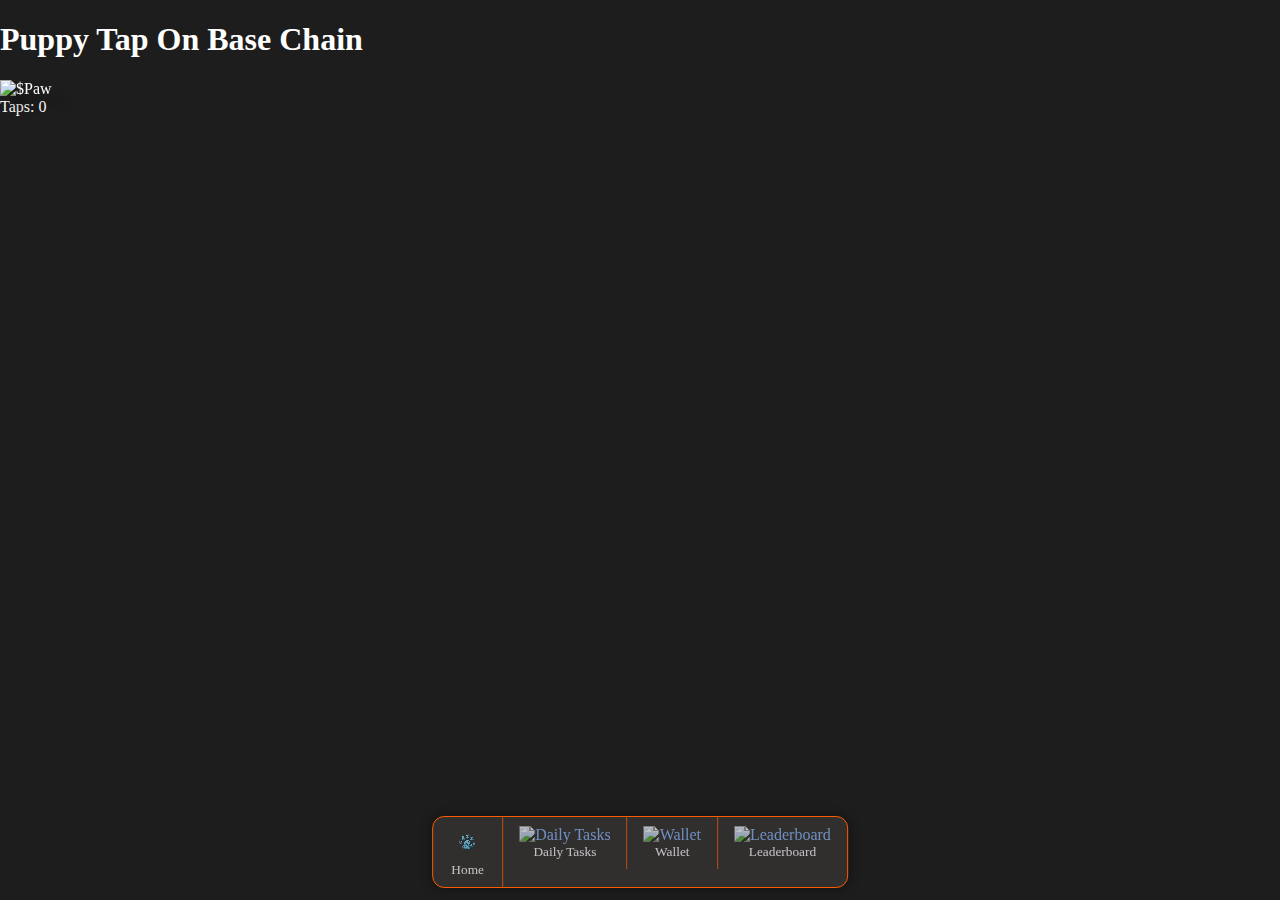
==== commit 28fc5067: "added pages" ====
--- a/index.html
+++ b/index.html
@@ -71,25 +71,25 @@
 
     <!-- Game navigation -->
     <nav id="game_nav" class="flex">
-        <a href="#home">
+        <a href="index.html#home">
             <figure>
                 <img src="./assets/icons/pixel_puppy_white.png" alt="Play" class="invert_alt">
                 <figcaption>Home</figcaption>
             </figure>
         </a>
-        <a href="#daily-tasks">
+        <a href="daily_tasks.html">
             <figure>
                 <img src="./assets/icons/tasks.png" alt="Daily Tasks" class="invert_alt">
                 <figcaption>Daily Tasks</figcaption>
             </figure>
         </a>
-        <a href="#wallet">
+        <a href="wallet.html">
             <figure>
                 <img src="./assets/icons/wallet.png" alt="Wallet" class="invert_alt">
                 <figcaption>Wallet</figcaption>
             </figure>
         </a>
-        <a href="#leaderboard">
+        <a href="leaderboard.html">
             <figure>
                 <img src="./assets/icons/leaderboard.png" alt="Leaderboard" class="invert_alt">
                 <figcaption>Leaderboard</figcaption>
@@ -107,44 +107,6 @@
                 <img src="https://i.postimg.cc/90DHWgLN/logo2.png" id="main_puppy" alt="$Paw" role="button" tabindex="0" draggable="false" onclick="tapPuppy()">
                 <p id="tap_count">Taps: <span id="tap_total">0</span></p>
             </div>
-        </section>
-
-        <!-- Daily Tasks Section -->
-        <section id="daily-tasks">
-            <div class="dialog">
-                <div class="dialog-header">Daily Tasks</div>
-                <div class="reward-balance">$Paw: <span id="reward-balance">0</span></div>
-                <div class="task" id="task-yt-sub">
-                    <img src="./assets/youtube.png" alt="YouTube">
-                    <span>Subscribe Puppy Tap</span>
-                    <button onclick="startTask('task-yt-sub', 'https://www.youtube.com/@PuppyTapOnBase')">Start</button>
-                </div>
-                <div class="task" id="task-telegram">
-                    <img src="./assets/telegram.png" alt="Telegram">
-                    <span>Puppy on Base </span>
-                    <button onclick="startTask('task-telegram', 'https://t.me/PuppyTapAnnouncements')">Start</button>
-                </div>
-                <div class="task" id="task-twitter">
-                    <img src="./assets/twitter.png" alt="Twitter">
-                    <span>Twitter Follow</span>
-                    <button onclick="startTask('task-twitter', 'https://x.com/Puppy_On_Base')">Start</button>
-                </div>
-                <button id="claim-reward" disabled onclick="claimReward()">Claimed 2000 $Paw</button>
-            </div>
-        </section>
-
-        <!-- Wallet Section -->
-        <section id="wallet">
-            <h2>Wallet</h2>
-            <p>Import your wallet or generate a new one for the Base Chain.</p>
-            <button onclick="importWallet()">Import Wallet</button>
-            <button onclick="generateWallet()">Generate New Wallet</button>
-        </section>
-
-        <!-- Leaderboard Section -->
-        <section id="leaderboard">
-            <h2>Leaderboard</h2>
-            <div id="leaderboard"></div>
         </section>
     </main>
 
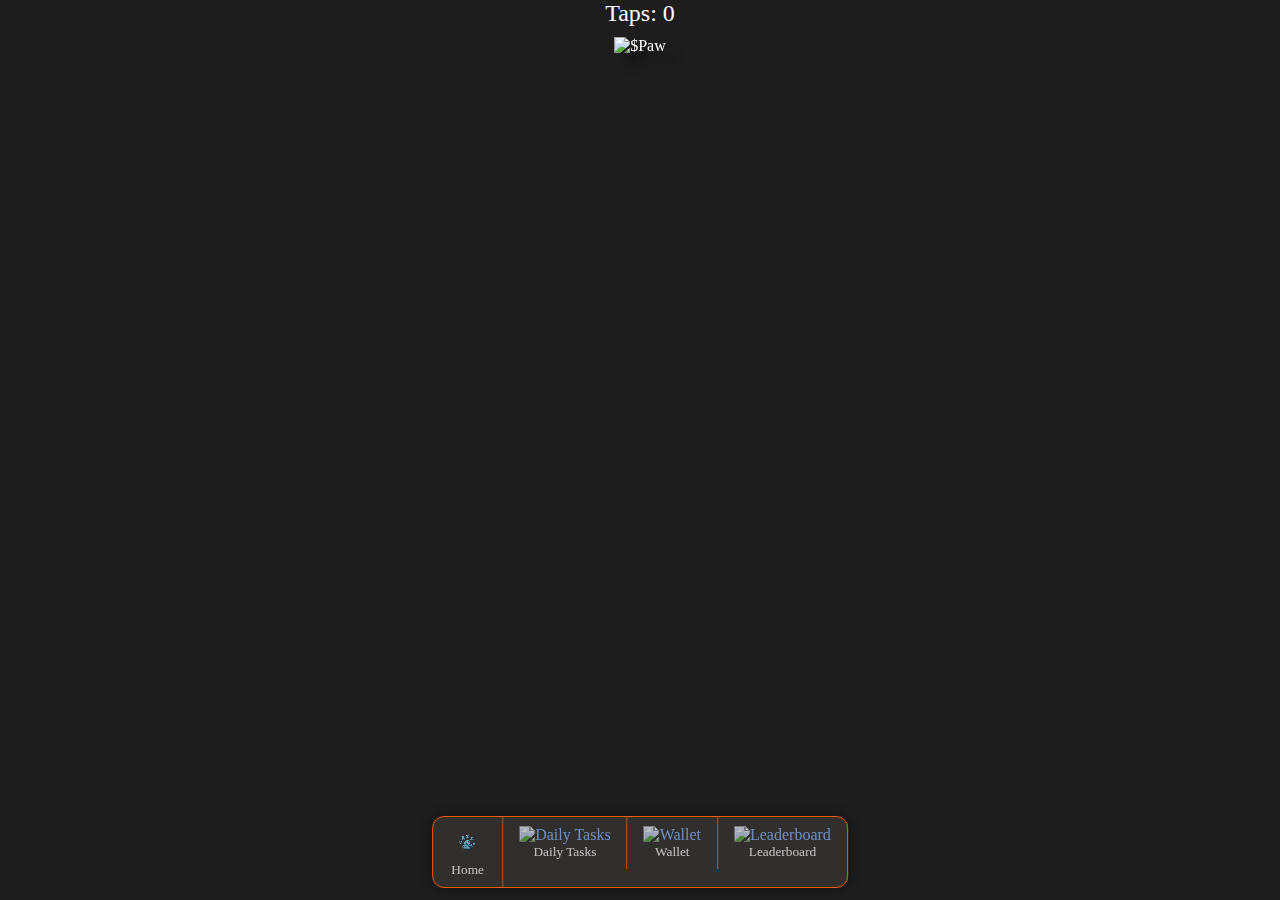
==== commit 584efc4f: "asdf" ====
--- a/index.html
+++ b/index.html
@@ -100,12 +100,11 @@
     <!-- Main content area -->
     <main id="main">
         <!-- Home Section -->
-        <section id="home">
+        <section id="home" style="text-align: center;">
             <!-- Tapping functionality -->
-            <div id="tap_area">
-                <h1>Puppy Tap On Base Chain</h1>
-                <img src="https://i.postimg.cc/90DHWgLN/logo2.png" id="main_puppy" alt="$Paw" role="button" tabindex="0" draggable="false" onclick="tapPuppy()">
-                <p id="tap_count">Taps: <span id="tap_total">0</span></p>
+            <div id="tap_area" class="tap-area">
+                <p id="tap_count" class="tap-count">Taps: <span id="tap_total">0</span></p>
+                <img src="https://i.postimg.cc/90DHWgLN/logo2.png" id="main_puppy" alt="$Paw" role="button" tabindex="0" draggable="false" onclick="tapPuppy()" class="puppy-image">
             </div>
         </section>
     </main>
@@ -117,7 +116,13 @@
         function tapPuppy() {
             tapCount++;
             document.getElementById('tap_total').innerText = tapCount;
-            // Additional logic for earning $Paw can be added here
+
+            // Animation for clicking
+            const puppyImage = document.getElementById('main_puppy');
+            puppyImage.classList.add('tap-animation'); // Add animation class
+            setTimeout(() => {
+                puppyImage.classList.remove('tap-animation'); // Remove animation class
+            }, 100); // Duration of the scale effect
         }
     </script>
 
--- a/puppy_clicker.css
+++ b/puppy_clicker.css
@@ -2689,3 +2689,22 @@
     .status_progress_bar { border-radius: 0; border-right: none; border-left: none; }
     #tripane .button_icon { visibility: hidden; position: absolute; }
 }
+
+.tap-area {
+    position: relative;
+    display: inline-block;
+}
+
+.tap-count {
+    font-size: 24px; /* Adjust font size as needed */
+    margin-bottom: 10px; /* Space between count and image */
+}
+
+.puppy-image {
+    cursor: pointer;
+    transition: transform 0.1s; /* Smooth transition for scaling */
+}
+
+.tap-animation {
+    transform: scale(1.1); /* Scale up */
+}
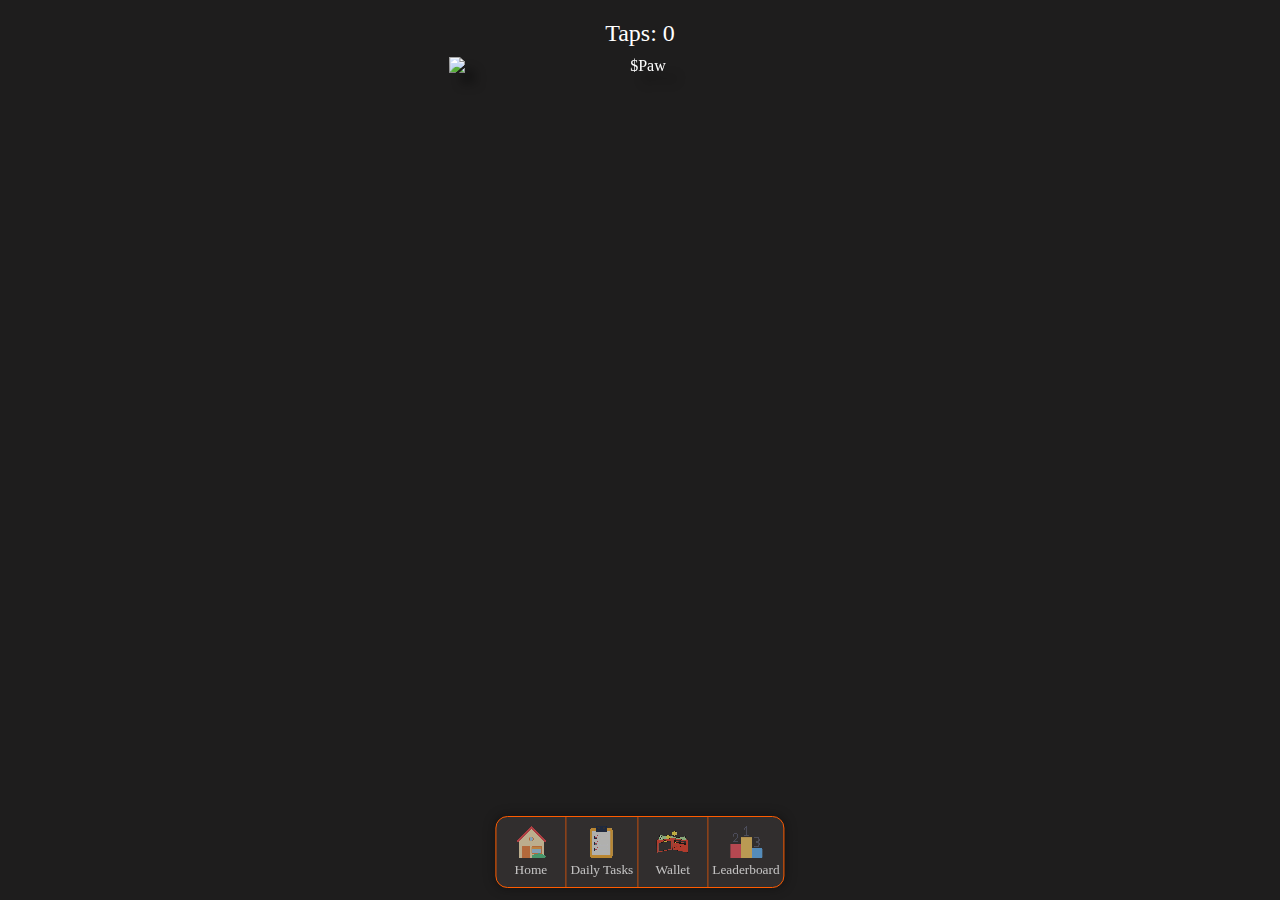
==== commit b5762d3a: "nav bar update" ====
--- a/index.html
+++ b/index.html
@@ -73,25 +73,25 @@
     <nav id="game_nav" class="flex">
         <a href="index.html#home">
             <figure>
-                <img src="./assets/icons/pixel_puppy_white.png" alt="Play" class="invert_alt">
+                <img src="./assets/home.png" alt="Play" class="invert_alt">
                 <figcaption>Home</figcaption>
             </figure>
         </a>
         <a href="daily_tasks.html">
             <figure>
-                <img src="./assets/icons/tasks.png" alt="Daily Tasks" class="invert_alt">
+                <img src="./assets/tasks.png" alt="Daily Tasks" class="invert_alt">
                 <figcaption>Daily Tasks</figcaption>
             </figure>
         </a>
         <a href="wallet.html">
             <figure>
-                <img src="./assets/icons/wallet.png" alt="Wallet" class="invert_alt">
+                <img src="./assets/wallet.png" alt="Wallet" class="invert_alt">
                 <figcaption>Wallet</figcaption>
             </figure>
         </a>
         <a href="leaderboard.html">
             <figure>
-                <img src="./assets/icons/leaderboard.png" alt="Leaderboard" class="invert_alt">
+                <img src="./assets/leaderboard.png" alt="Leaderboard" class="invert_alt">
                 <figcaption>Leaderboard</figcaption>
             </figure>
         </a>
--- a/puppy_clicker.css
+++ b/puppy_clicker.css
@@ -861,7 +861,7 @@
     -webkit-touch-callout: none;
     animation: falling_puppy 2.5s ease-in forwards;
 }
-@keyframes falling_puppy { to {transform: translateY(790px)} }
+@keyframes falling_puppy { to {transform: translateY(790px)} } }
 .falling_puppy.mirror:not(.falling_boost) {
     animation: falling_puppy_mirror 2.5s ease-in forwards;
     filter: drop-shadow(-8px 8px 4px rgba(0, 0, 0, 0.5)) !important;
@@ -2692,7 +2692,10 @@
 
 .tap-area {
     position: relative;
-    display: inline-block;
+    display: flex; /* Use flexbox for centering */
+    flex-direction: column; /* Stack items vertically */
+    align-items: center; /* Center items horizontally */
+    margin-top: 20px; /* Add some space above */
 }
 
 .tap-count {
@@ -2703,6 +2706,8 @@
 .puppy-image {
     cursor: pointer;
     transition: transform 0.1s; /* Smooth transition for scaling */
+    width: 120px; /* Increase the width of the image */
+    height: auto; /* Maintain aspect ratio */
 }
 
 .tap-animation {
